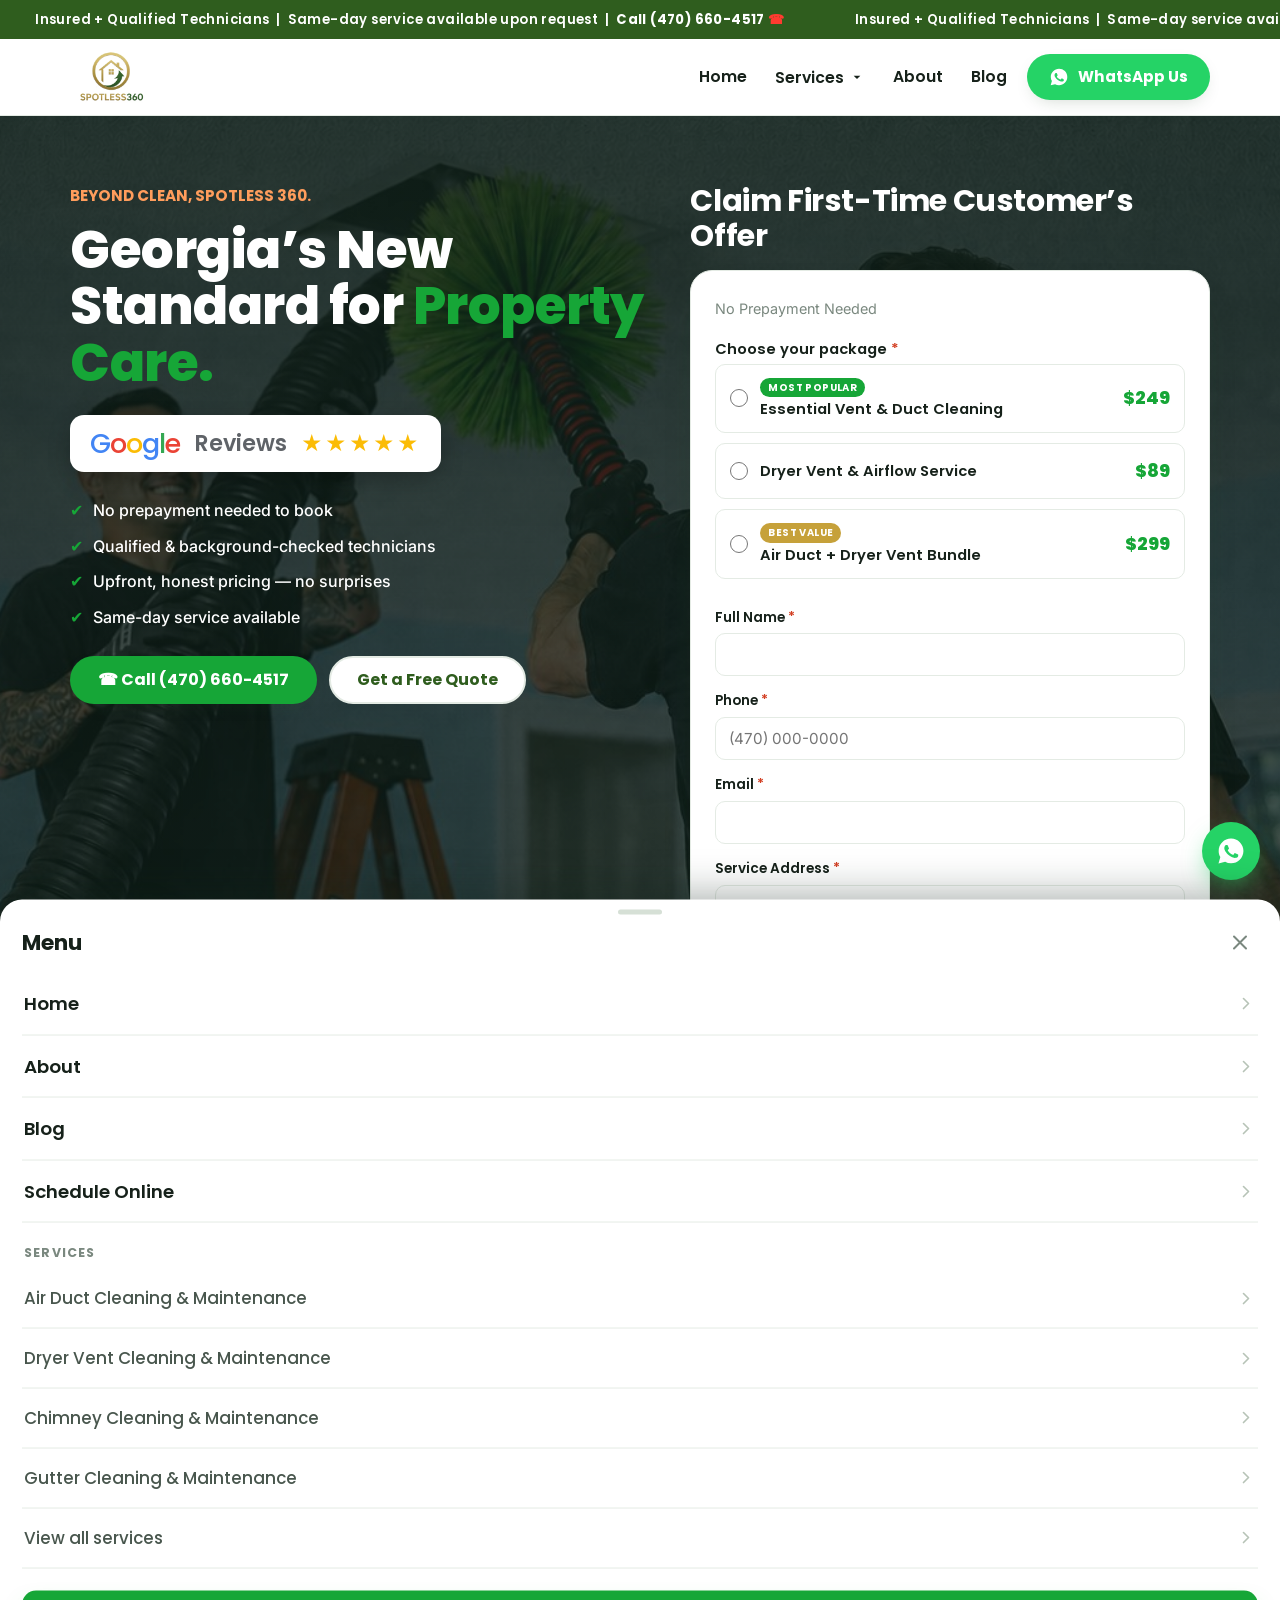
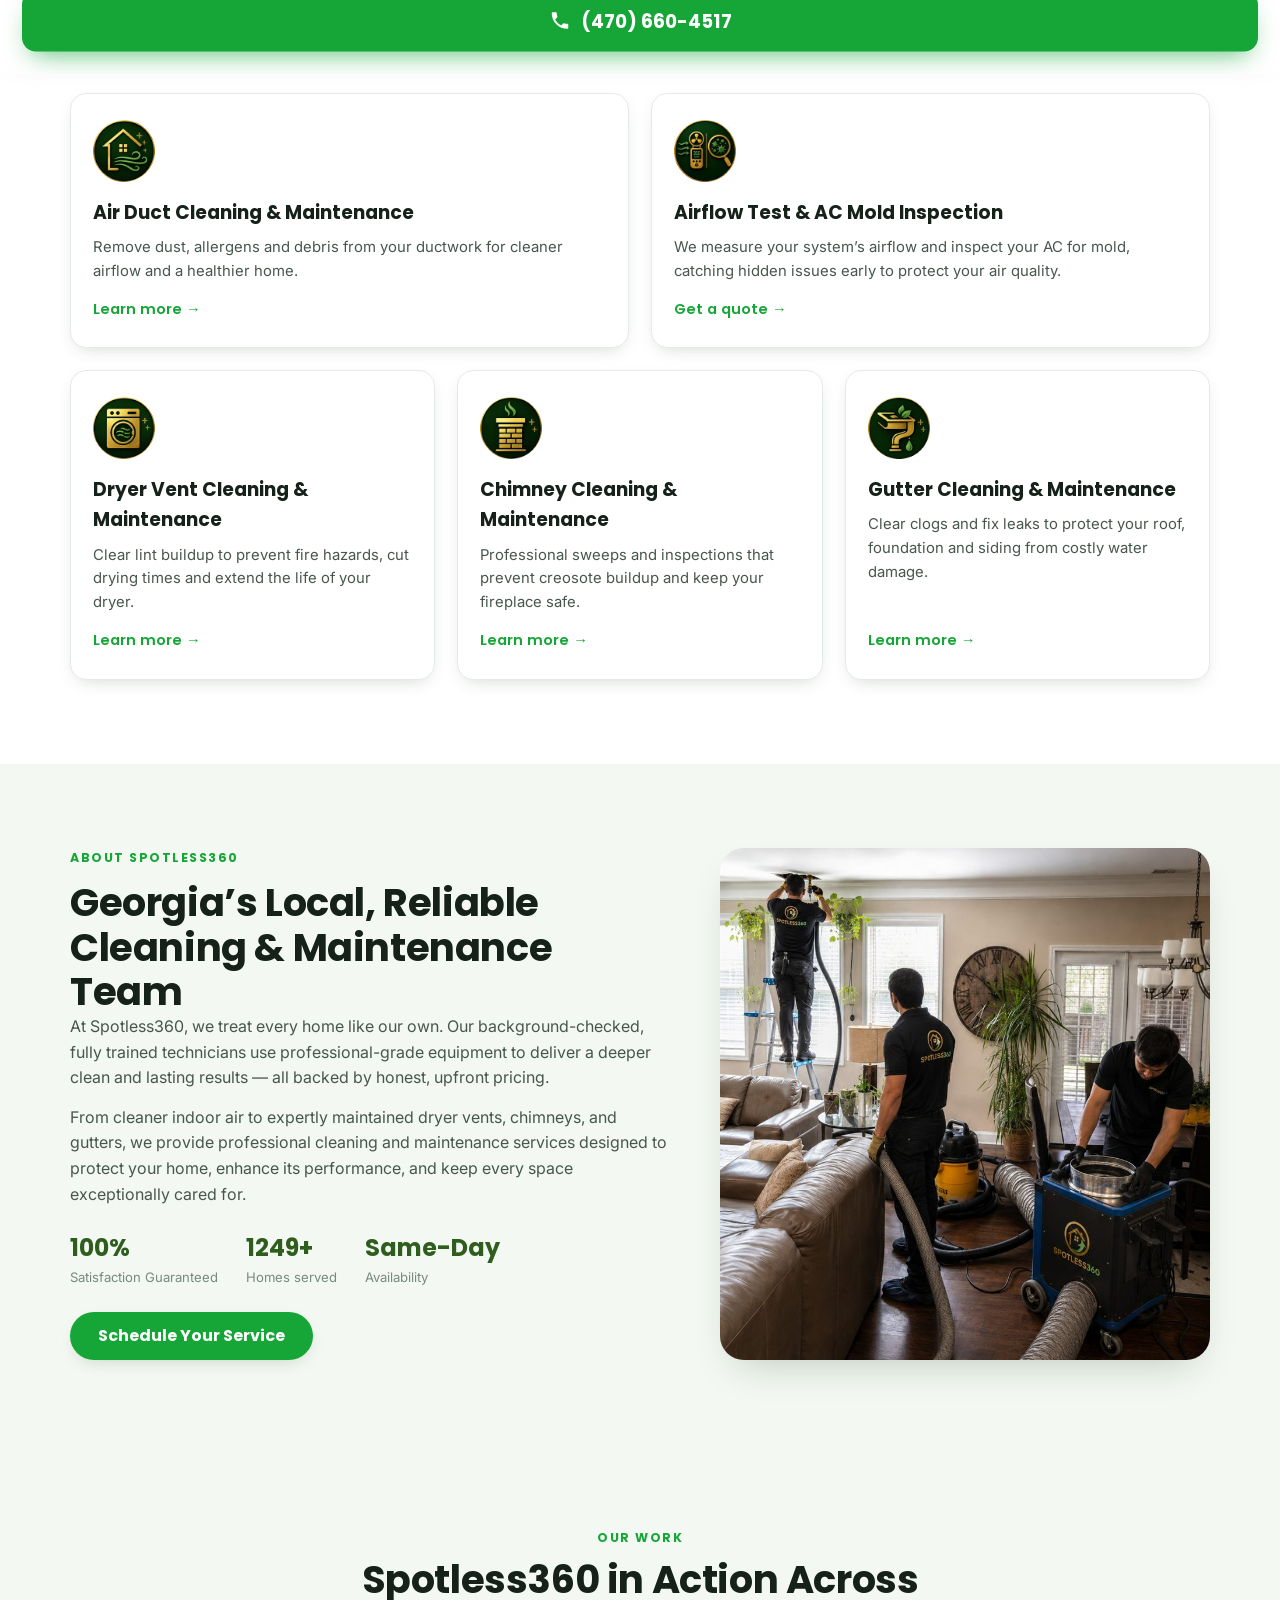
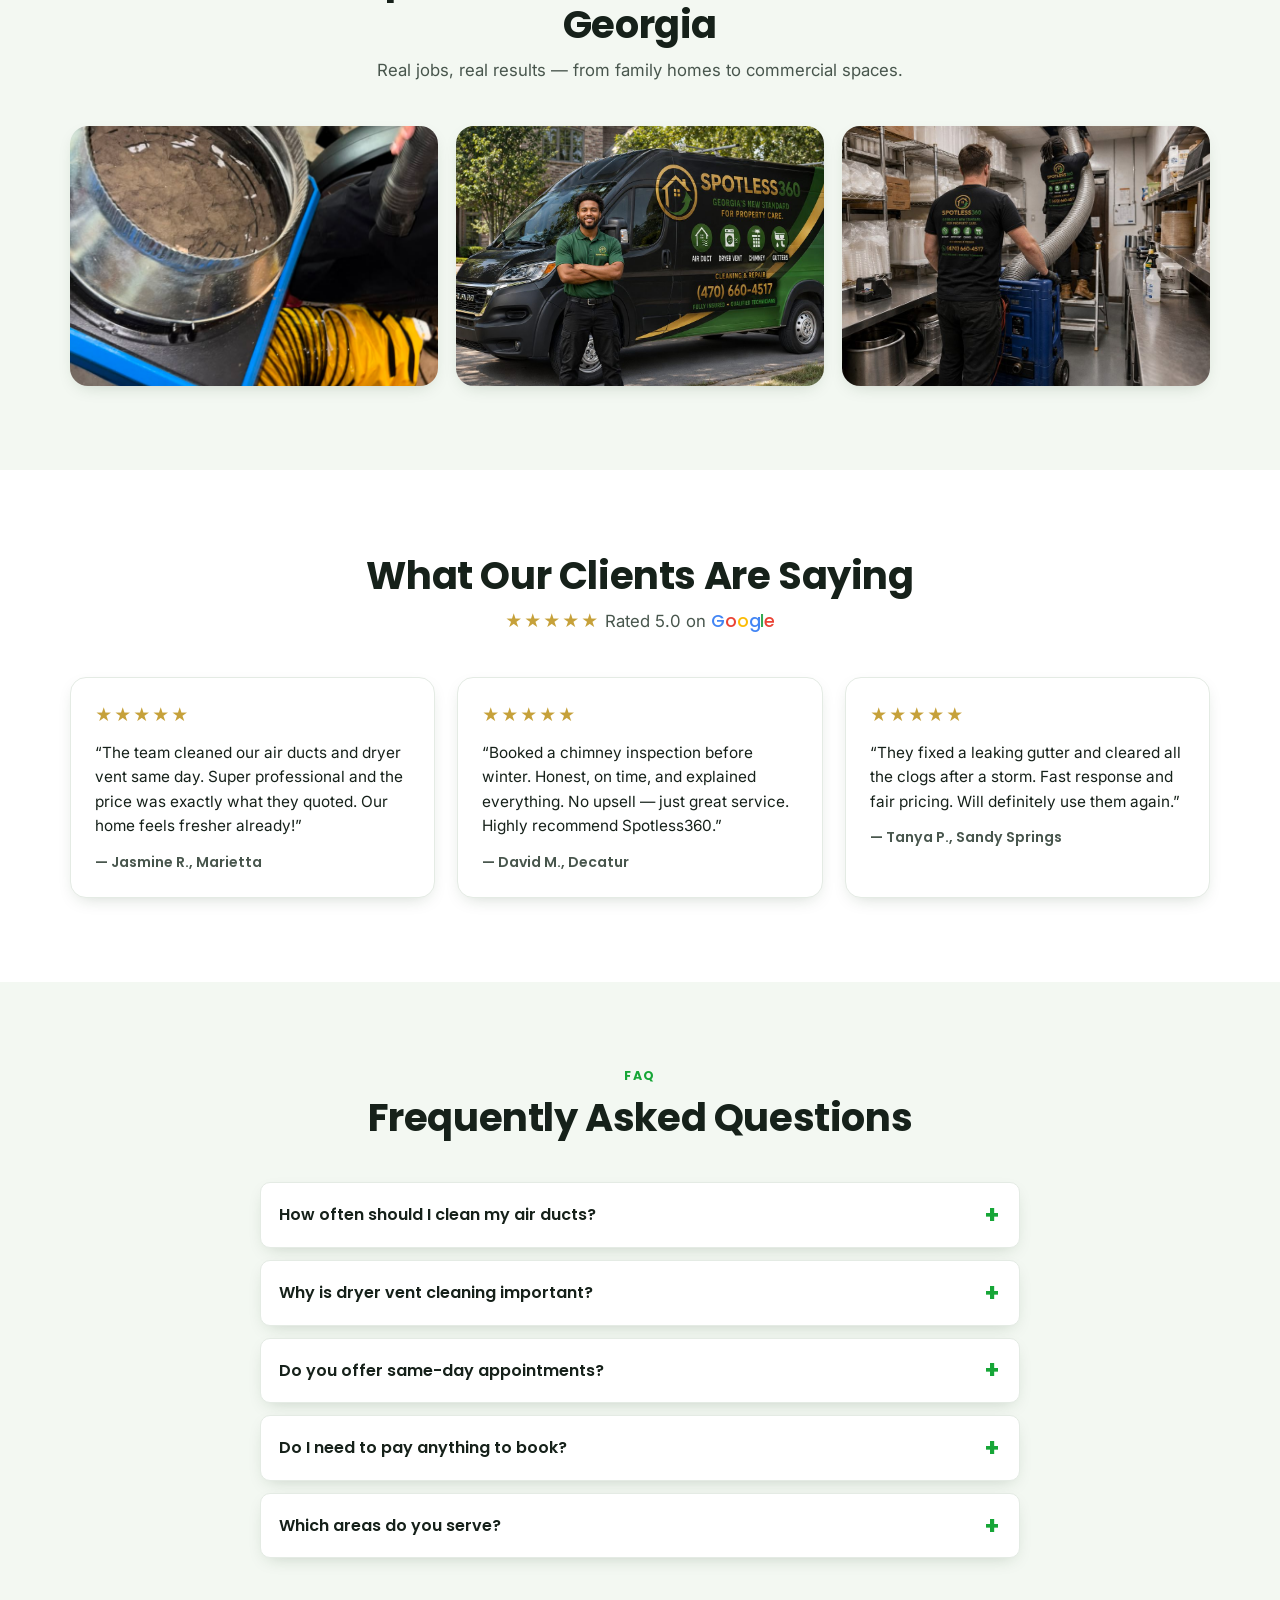
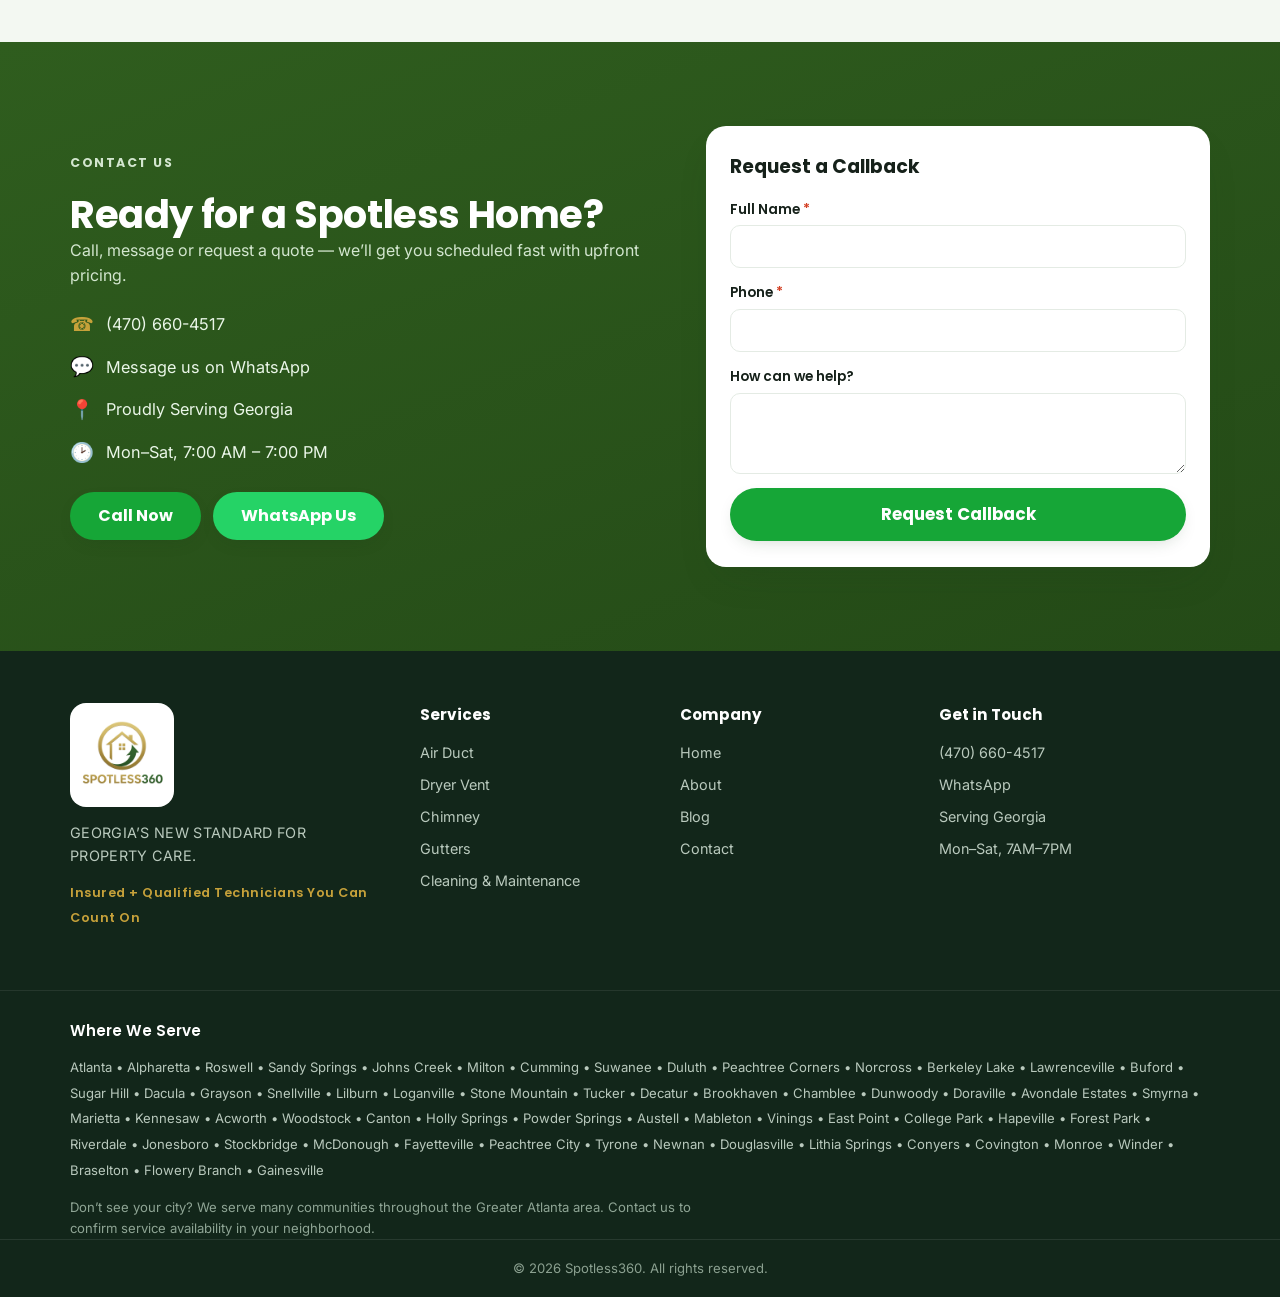
==== index.html @ ba9c91c5 "Lead the hero with the brand line and badge the promise section The hero eyebrow was an offer prompt" ====
<!DOCTYPE html>
<html lang="en">
<head>
  <meta charset="UTF-8" />
  <meta name="viewport" content="width=device-width, initial-scale=1.0" />
  <title>Air Duct, Dryer Vent, Chimney &amp; Gutter Cleaning in Georgia | Spotless360</title>
  <meta name="description" content="Spotless360 is Georgia's trusted team for air duct, dryer vent, chimney and gutter cleaning &amp; maintenance. Background-checked technicians, upfront pricing, same-day service. Call (470) 660-4517." />
  <meta name="theme-color" content="#2f5d1e" />
  <link rel="canonical" href="https://spotless360.com/" />

  <!-- Open Graph -->
  <meta property="og:type" content="website" />
  <meta property="og:site_name" content="Spotless360" />
  <meta property="og:title" content="Air Duct, Dryer Vent, Chimney &amp; Gutter Cleaning in Georgia | Spotless360" />
  <meta property="og:description" content="Georgia's trusted cleaning experts for air ducts, dryer vents, chimneys and gutters. Background-checked techs, upfront pricing, same-day service. Call (470) 660-4517." />
  <meta property="og:url" content="https://rickuzcategui138-hash.github.io/spotless360/" />
  <meta property="og:image" content="https://rickuzcategui138-hash.github.io/spotless360/assets/og-logo-white.png" />
  <meta property="og:image:secure_url" content="https://rickuzcategui138-hash.github.io/spotless360/assets/og-logo-white.png" />
  <meta property="og:image:type" content="image/png" />
  <meta property="og:image:width" content="1200" />
  <meta property="og:image:height" content="630" />
  <meta property="og:image:alt" content="Spotless360 &mdash; Georgia air duct, dryer vent, chimney and gutter cleaning & maintenance. Call (470) 660-4517." />
  <meta property="og:locale" content="en_US" />

  <!-- Twitter Card -->
  <meta name="twitter:card" content="summary_large_image" />
  <meta name="twitter:title" content="Air Duct, Dryer Vent, Chimney &amp; Gutter Cleaning in Georgia | Spotless360" />
  <meta name="twitter:description" content="Georgia's trusted cleaning experts. Background-checked techs, upfront pricing, same-day service. Call (470) 660-4517." />
  <meta name="twitter:image" content="https://rickuzcategui138-hash.github.io/spotless360/assets/og-logo-white.png" />
  <meta name="twitter:image:alt" content="Spotless360 &mdash; Georgia cleaning & maintenance experts" />

  <link rel="preconnect" href="https://fonts.googleapis.com" />
  <link rel="preconnect" href="https://fonts.gstatic.com" crossorigin />
  <link href="https://fonts.googleapis.com/css2?family=Poppins:wght@400;500;600;700;800&family=Inter:wght@400;500;600&display=swap" rel="stylesheet" />
  <link rel="stylesheet" href="styles.css" />

  <!-- Structured data -->
  <script type="application/ld+json">
  {
    "@context": "https://schema.org",
    "@type": "HomeAndConstructionBusiness",
    "name": "Spotless360",
    "image": "https://spotless360.com/assets/logo-spotless360.avif",
    "telephone": "+1-470-660-4517",
    "priceRange": "$$",
    "areaServed": [ { "@type": "City", "name": "Atlanta" }, { "@type": "City", "name": "Alpharetta" }, { "@type": "City", "name": "Roswell" }, { "@type": "City", "name": "Sandy Springs" }, { "@type": "City", "name": "Johns Creek" }, { "@type": "City", "name": "Milton" }, { "@type": "City", "name": "Cumming" }, { "@type": "City", "name": "Suwanee" }, { "@type": "City", "name": "Duluth" }, { "@type": "City", "name": "Peachtree Corners" }, { "@type": "City", "name": "Norcross" }, { "@type": "City", "name": "Berkeley Lake" }, { "@type": "City", "name": "Lawrenceville" }, { "@type": "City", "name": "Buford" }, { "@type": "City", "name": "Sugar Hill" }, { "@type": "City", "name": "Dacula" }, { "@type": "City", "name": "Grayson" }, { "@type": "City", "name": "Snellville" }, { "@type": "City", "name": "Lilburn" }, { "@type": "City", "name": "Loganville" }, { "@type": "City", "name": "Stone Mountain" }, { "@type": "City", "name": "Tucker" }, { "@type": "City", "name": "Decatur" }, { "@type": "City", "name": "Brookhaven" }, { "@type": "City", "name": "Chamblee" }, { "@type": "City", "name": "Dunwoody" }, { "@type": "City", "name": "Doraville" }, { "@type": "City", "name": "Avondale Estates" }, { "@type": "City", "name": "Smyrna" }, { "@type": "City", "name": "Marietta" }, { "@type": "City", "name": "Kennesaw" }, { "@type": "City", "name": "Acworth" }, { "@type": "City", "name": "Woodstock" }, { "@type": "City", "name": "Canton" }, { "@type": "City", "name": "Holly Springs" }, { "@type": "City", "name": "Powder Springs" }, { "@type": "City", "name": "Austell" }, { "@type": "City", "name": "Mableton" }, { "@type": "City", "name": "Vinings" }, { "@type": "City", "name": "East Point" }, { "@type": "City", "name": "College Park" }, { "@type": "City", "name": "Hapeville" }, { "@type": "City", "name": "Forest Park" }, { "@type": "City", "name": "Riverdale" }, { "@type": "City", "name": "Jonesboro" }, { "@type": "City", "name": "Stockbridge" }, { "@type": "City", "name": "McDonough" }, { "@type": "City", "name": "Fayetteville" }, { "@type": "City", "name": "Peachtree City" }, { "@type": "City", "name": "Tyrone" }, { "@type": "City", "name": "Newnan" }, { "@type": "City", "name": "Douglasville" }, { "@type": "City", "name": "Lithia Springs" }, { "@type": "City", "name": "Conyers" }, { "@type": "City", "name": "Covington" }, { "@type": "City", "name": "Monroe" }, { "@type": "City", "name": "Winder" }, { "@type": "City", "name": "Braselton" }, { "@type": "City", "name": "Flowery Branch" }, { "@type": "City", "name": "Gainesville" } ],
    "address": { "@type": "PostalAddress", "addressLocality": "Georgia", "addressRegion": "GA", "addressCountry": "US" },
    "url": "https://spotless360.com/",
    "aggregateRating": { "@type": "AggregateRating", "ratingValue": "5.0", "reviewCount": "127" }
  }
  </script>
</head>
<body>

  <!-- ============ TOP BAR ============ -->
  <div class="topbar">
    <div class="topbar__marquee" aria-label="Spotless360 announcement">
      <div class="topbar__track">
        <span class="topbar__item">Insured + Qualified Technicians&nbsp;&nbsp;|&nbsp;&nbsp;Same-day service available upon request&nbsp;&nbsp;|&nbsp;&nbsp;<a href="tel:+14706604517">Call&nbsp;(470)&nbsp;660-4517&nbsp;<span class="topbar__ico">&#9742;</span></a></span>
        <span class="topbar__item">Insured + Qualified Technicians&nbsp;&nbsp;|&nbsp;&nbsp;Same-day service available upon request&nbsp;&nbsp;|&nbsp;&nbsp;<a href="tel:+14706604517">Call&nbsp;(470)&nbsp;660-4517&nbsp;<span class="topbar__ico">&#9742;</span></a></span>
        <span class="topbar__item">Insured + Qualified Technicians&nbsp;&nbsp;|&nbsp;&nbsp;Same-day service available upon request&nbsp;&nbsp;|&nbsp;&nbsp;<a href="tel:+14706604517">Call&nbsp;(470)&nbsp;660-4517&nbsp;<span class="topbar__ico">&#9742;</span></a></span>
        <span class="topbar__item">Insured + Qualified Technicians&nbsp;&nbsp;|&nbsp;&nbsp;Same-day service available upon request&nbsp;&nbsp;|&nbsp;&nbsp;<a href="tel:+14706604517">Call&nbsp;(470)&nbsp;660-4517&nbsp;<span class="topbar__ico">&#9742;</span></a></span>
        <span class="topbar__item">Insured + Qualified Technicians&nbsp;&nbsp;|&nbsp;&nbsp;Same-day service available upon request&nbsp;&nbsp;|&nbsp;&nbsp;<a href="tel:+14706604517">Call&nbsp;(470)&nbsp;660-4517&nbsp;<span class="topbar__ico">&#9742;</span></a></span>
        <span class="topbar__item">Insured + Qualified Technicians&nbsp;&nbsp;|&nbsp;&nbsp;Same-day service available upon request&nbsp;&nbsp;|&nbsp;&nbsp;<a href="tel:+14706604517">Call&nbsp;(470)&nbsp;660-4517&nbsp;<span class="topbar__ico">&#9742;</span></a></span>
      </div>
    </div>
  </div>

  <!-- ============ HEADER ============ -->
  <header class="header" id="top">
    <div class="container header__inner">
      <a href="#top" class="brand" aria-label="Spotless360 home">
        <img src="assets/logo-spotless360.avif" alt="Spotless360 Cleaning Services logo" width="180" height="60" />
      </a>

      <nav class="nav" id="nav">
        <a href="#top">Home</a>

        <div class="nav-item has-dropdown" id="servicesItem">
          <button type="button" class="nav-link nav-drop-toggle" id="servicesToggle" aria-haspopup="true" aria-expanded="false">
            Services
            <svg class="caret" viewBox="0 0 24 24" width="16" height="16" aria-hidden="true"><path fill="currentColor" d="M7 10l5 5 5-5z"/></svg>
          </button>

          <div class="dropdown" role="menu" aria-label="Services">
            <a class="dropdown__item" href="air-duct-cleaning-repair.html" role="menuitem">
              <span class="dropdown__ico dropdown__ico--badge"><img src="assets/icon-airduct.png" alt="" width="40" height="40" decoding="async" /></span>
              <span class="dropdown__txt"><strong>Air Duct Cleaning &amp; Maintenance</strong><small>Cleaner airflow &amp; fewer allergens</small></span>
            </a>
            <a class="dropdown__item" href="dryer-vent-cleaning-repair.html" role="menuitem">
              <span class="dropdown__ico dropdown__ico--badge"><img src="assets/icon-dryer.png" alt="" width="40" height="40" decoding="async" /></span>
              <span class="dropdown__txt"><strong>Dryer Vent Cleaning &amp; Maintenance</strong><small>Prevent fires, cut drying time</small></span>
            </a>
            <a class="dropdown__item" href="chimney-cleaning-repair.html" role="menuitem">
              <span class="dropdown__ico dropdown__ico--badge"><img src="assets/icon-chimney.png" alt="" width="40" height="40" decoding="async" /></span>
              <span class="dropdown__txt"><strong>Chimney Cleaning &amp; Maintenance</strong><small>Safe, creosote-free fireplaces</small></span>
            </a>
            <a class="dropdown__item" href="gutter-cleaning-repair.html" role="menuitem">
              <span class="dropdown__ico dropdown__ico--badge"><img src="assets/icon-gutter.png" alt="" width="40" height="40" decoding="async" /></span>
              <span class="dropdown__txt"><strong>Gutter Cleaning &amp; Maintenance</strong><small>Protect roof &amp; foundation</small></span>
            </a>
            <a class="dropdown__all" href="services.html" role="menuitem">View all services &rarr;</a>
          </div>
        </div>

        <a href="about.html">About</a>
        <a href="blog.html">Blog</a>
      </nav>

      <a class="btn btn--whatsapp header__cta"
         href="https://wa.me/14706604517?text=Hi%20Spotless360%2C%20I%27d%20like%20a%20free%20quote"
         target="_blank" rel="noopener">
        <svg viewBox="0 0 24 24" width="20" height="20" aria-hidden="true"><path fill="currentColor" d="M12.04 2c-5.46 0-9.9 4.44-9.9 9.9 0 1.75.46 3.45 1.32 4.95L2 22l5.3-1.38a9.87 9.87 0 0 0 4.73 1.2h.01c5.46 0 9.9-4.44 9.9-9.9 0-2.64-1.03-5.13-2.9-7A9.82 9.82 0 0 0 12.04 2m5.8 14.13c-.24.68-1.42 1.32-1.95 1.36-.5.04-.99.22-3.35-.7-2.83-1.11-4.62-3.98-4.76-4.17-.14-.19-1.13-1.5-1.13-2.86 0-1.36.71-2.03.97-2.31.24-.26.53-.32.71-.32.18 0 .35 0 .5.01.16.01.38-.06.6.46.24.55.79 1.9.86 2.04.07.14.12.3.02.49-.09.19-.14.3-.28.46-.14.16-.3.36-.42.48-.14.14-.29.29-.12.57.17.28.74 1.22 1.59 1.98 1.09.97 2.01 1.27 2.29 1.41.28.14.44.12.6-.07.16-.19.69-.8.87-1.08.18-.28.36-.23.6-.14.24.09 1.55.73 1.82.86.28.14.46.21.53.32.07.11.07.66-.17 1.34"/></svg>
        WhatsApp Us
      </a>

      <button class="nav-toggle" id="navToggle" aria-label="Open menu" aria-expanded="false">
        <span></span><span></span><span></span>
      </button>
    </div>
  </header>

  <!-- ============ HERO ============ -->
  <section class="hero hero--photo">
    <div class="container hero__grid">
      <div class="hero__copy">
        <p class="hero__eyebrow">BEYOND CLEAN, SPOTLESS 360.</p>
        <h1 class="hero__title">
          Georgia&rsquo;s New Standard for
          <span class="txt-green">Property Care.</span>
        </h1>
        <div class="hero__greviews" role="img" aria-label="Rated 5 stars on Google Reviews">
          <span class="greviews__word">
            <span class="greviews--b">G</span><span class="greviews--r">o</span><span class="greviews--y">o</span><span class="greviews--b">g</span><span class="greviews--g">l</span><span class="greviews--r">e</span>
          </span>
          <span class="greviews__label">Reviews</span>
          <span class="greviews__stars" aria-hidden="true">&#9733;&#9733;&#9733;&#9733;&#9733;</span>
        </div>

        <ul class="hero__points">
          <li><span class="check">&#10004;</span> No prepayment needed to book</li>
          <li><span class="check">&#10004;</span> Qualified &amp; background-checked technicians</li>
          <li><span class="check">&#10004;</span> Upfront, honest pricing &mdash; no surprises</li>
          <li><span class="check">&#10004;</span> Same-day service available</li>
        </ul>

        <div class="hero__actions">
          <a class="btn btn--green" href="tel:+14706604517">&#9742; Call (470) 660-4517</a>
          <a class="btn btn--ghost" href="https://wa.me/14706604517?text=Hi%20Spotless360%2C%20I%27d%20like%20a%20free%20quote" target="_blank" rel="noopener">Get a Free Quote</a>
        </div>
      </div>

      <!-- OFFER FORM -->
      <div class="offer-col">
        <h2 class="offer-heading">Claim First-Time Customer&rsquo;s Offer</h2>
        <div class="offer-card" id="quote">
        <p class="offer-card__sub">No Prepayment Needed</p>
        <form class="offer-form" action="#" method="post" novalidate>
          <fieldset class="offer-form__services">
            <legend>Which service do you need? <span class="req">*</span></legend>
            <label><input type="checkbox" name="service" value="air-duct" /> Air Duct Cleaning &amp; Maintenance</label>
            <label><input type="checkbox" name="service" value="dryer-vent" /> Dryer Vent Cleaning &amp; Maintenance</label>
            <label><input type="checkbox" name="service" value="chimney" /> Chimney Cleaning &amp; Maintenance</label>
            <label><input type="checkbox" name="service" value="gutters" /> Gutter Cleaning &amp; Maintenance</label>
            <small>You can select more than one.</small>
          </fieldset>

          <div class="field">
            <label for="name">Full Name <span class="req">*</span></label>
            <input id="name" name="name" type="text" required autocomplete="name" />
          </div>
          <div class="field">
            <label for="phone">Phone <span class="req">*</span></label>
            <input id="phone" name="phone" type="tel" required autocomplete="tel" placeholder="(470) 000-0000" />
          </div>
          <div class="field">
            <label for="email">Email <span class="req">*</span></label>
            <input id="email" name="email" type="email" required autocomplete="email" />
          </div>
          <div class="field">
            <label for="address">Service Address <span class="req">*</span></label>
            <input id="address" name="address" type="text" required autocomplete="street-address" />
          </div>
          <div class="field-row">
            <div class="field">
              <label for="city">City <span class="req">*</span></label>
              <input id="city" name="city" type="text" required value="Georgia" />
            </div>
            <div class="field field--sm">
              <label for="state">State <span class="req">*</span></label>
              <input id="state" name="state" type="text" required value="GA" />
            </div>
          </div>

          <button type="submit" class="btn btn--green btn--block">Book My Appointment</button>
          <p class="offer-form__fine">By submitting you agree to be contacted about your request.</p>
        </form>
        </div>
      </div>
    </div>
  </section>

  <!-- ============ TRUST STRIP ============ -->
  <div class="trust-strip">
    <div class="container trust-strip__inner">
      <span>&#128737; Insured &amp; Qualified Technicians</span>
      <span>&#9889; Same-Day Service Available Upon Request</span>
      <span>&#128176; 100% Satisfaction Guaranteed</span>
    </div>
  </div>

  <!-- ============ SERVICES ============ -->
  <section class="section" id="services">
    <div class="container">
      <div class="section__head">
        <p class="eyebrow">Our Services</p>
        <h2>Complete Cleaning &amp; Maintenance for Your Georgia Home</h2>
        <p class="section__intro">One trusted team for the services that keep your home healthy, safe and efficient.</p>
      </div>

      <div class="cards cards--split">
        <article class="card" id="air-duct">
          <div class="card__icon card__icon--badge">
            <img src="assets/icon-airduct.png" alt="" width="62" height="62" loading="lazy" />
          </div>
          <h3>Air Duct Cleaning &amp; Maintenance</h3>
          <p>Remove dust, allergens and debris from your ductwork for cleaner airflow and a healthier home.</p>
          <a class="card__link" href="air-duct-cleaning-repair.html">Learn more &rarr;</a>
        </article>

        <article class="card" id="airflow-test">
          <div class="card__icon card__icon--badge">
            <img src="assets/icon-airflow.png" alt="" width="62" height="62" loading="lazy" />
          </div>
          <h3>Airflow Test &amp; AC Mold Inspection</h3>
          <p>We measure your system&rsquo;s airflow and inspect your AC for mold, catching hidden issues early to protect your air quality.</p>
          <a class="card__link" href="#quote">Get a quote &rarr;</a>
        </article>

        <article class="card" id="dryer-vent">
          <div class="card__icon card__icon--badge">
            <img src="assets/icon-dryer.png" alt="" width="62" height="62" loading="lazy" />
          </div>
          <h3>Dryer Vent Cleaning &amp; Maintenance</h3>
          <p>Clear lint buildup to prevent fire hazards, cut drying times and extend the life of your dryer.</p>
          <a class="card__link" href="dryer-vent-cleaning-repair.html">Learn more &rarr;</a>
        </article>

        <article class="card" id="chimney">
          <div class="card__icon card__icon--badge">
            <img src="assets/icon-chimney.png" alt="" width="62" height="62" loading="lazy" />
          </div>
          <h3>Chimney Cleaning &amp; Maintenance</h3>
          <p>Professional sweeps and inspections that prevent creosote buildup and keep your fireplace safe.</p>
          <a class="card__link" href="chimney-cleaning-repair.html">Learn more &rarr;</a>
        </article>

        <article class="card" id="gutters">
          <div class="card__icon card__icon--badge">
            <img src="assets/icon-gutter.png" alt="" width="62" height="62" loading="lazy" />
          </div>
          <h3>Gutter Cleaning &amp; Maintenance</h3>
          <p>Clear clogs and fix leaks to protect your roof, foundation and siding from costly water damage.</p>
          <a class="card__link" href="gutter-cleaning-repair.html">Learn more &rarr;</a>
        </article>
      </div>
    </div>
  </section>

  <!-- ============ ABOUT ============ -->
  <section class="section section--alt" id="about">
    <div class="container about__grid">
      <div class="about__copy">
        <p class="eyebrow">About Spotless360</p>
        <h2>Georgia&rsquo;s Local, Reliable Cleaning &amp; Maintenance Team</h2>
        <p>
          At Spotless360, we treat every home like our own. Our background-checked, fully trained
          technicians use professional-grade equipment to deliver a deeper clean and lasting results &mdash;
          all backed by honest, upfront pricing.
        </p>
        <p>
          From cleaner indoor air to expertly maintained dryer vents, chimneys, and gutters, we provide
          professional cleaning and maintenance services designed to protect your home, enhance its performance,
          and keep every space exceptionally cared for.
        </p>
        <div class="about__stats">
          <div><strong>100%</strong><span>Satisfaction Guaranteed</span></div>
          <div><strong>1249+</strong><span>Homes served</span></div>
          <div><strong>Same-Day</strong><span>Availability</span></div>
        </div>
        <a class="btn btn--green" href="#quote">Schedule Your Service</a>
      </div>
      <div class="about__media">
        <img class="about__photo" src="assets/about-team.jpg" width="840" height="1050" loading="lazy"
             alt="Three Spotless360 technicians cleaning air ducts in a Georgia living room" />
      </div>
    </div>
  </section>

  <!-- ============ OUR WORK / GALLERY ============ -->
  <section class="section section--alt" id="gallery">
    <div class="container">
      <div class="section__head">
        <p class="eyebrow">Our Work</p>
        <h2>Spotless360 in Action Across Georgia</h2>
        <p class="section__intro">Real jobs, real results &mdash; from family homes to commercial spaces.</p>
      </div>
      <div class="gallery">
        <figure class="gallery__item">
          <img src="assets/gallery-duct.jpg" loading="lazy"
               alt="Dust and debris extracted from a residential air duct by Spotless360 in Georgia" />
        </figure>
        <figure class="gallery__item">
          <img src="assets/tech-van.jpg" loading="lazy"
               alt="Spotless360 technician standing in front of a branded service van in Georgia" />
        </figure>
        <figure class="gallery__item">
          <img src="assets/gallery-kitchen.jpg" loading="lazy"
               alt="Two Spotless360 technicians cleaning ductwork in a commercial kitchen" />
        </figure>
      </div>
    </div>
  </section>

  <!-- ============ TESTIMONIALS ============ -->
  <section class="section" id="testimonials">
    <div class="container">
      <div class="section__head">
        <h2>What Our Clients Are Saying</h2>
        <p class="section__intro"><span class="stars">&#9733;&#9733;&#9733;&#9733;&#9733;</span> Rated 5.0 on <span class="greviews__word"><span class="greviews--b">G</span><span class="greviews--r">o</span><span class="greviews--y">o</span><span class="greviews--b">g</span><span class="greviews--g">l</span><span class="greviews--r">e</span></span></p>
      </div>

      <div class="cards cards--3">
        <article class="review">
          <span class="stars">&#9733;&#9733;&#9733;&#9733;&#9733;</span>
          <p>&ldquo;The team cleaned our air ducts and dryer vent same day. Super professional and the price was exactly what they quoted. Our home feels fresher already!&rdquo;</p>
          <footer>&mdash; Jasmine R., Marietta</footer>
        </article>
        <article class="review">
          <span class="stars">&#9733;&#9733;&#9733;&#9733;&#9733;</span>
          <p>&ldquo;Booked a chimney inspection before winter. Honest, on time, and explained everything. No upsell &mdash; just great service. Highly recommend Spotless360.&rdquo;</p>
          <footer>&mdash; David M., Decatur</footer>
        </article>
        <article class="review">
          <span class="stars">&#9733;&#9733;&#9733;&#9733;&#9733;</span>
          <p>&ldquo;They fixed a leaking gutter and cleared all the clogs after a storm. Fast response and fair pricing. Will definitely use them again.&rdquo;</p>
          <footer>&mdash; Tanya P., Sandy Springs</footer>
        </article>
      </div>
    </div>
  </section>

  <!-- ============ FAQ ============ -->
  <section class="section section--alt" id="faq">
    <div class="container container--narrow">
      <div class="section__head">
        <p class="eyebrow">FAQ</p>
        <h2>Frequently Asked Questions</h2>
      </div>

      <div class="faq">
        <details class="faq__item">
          <summary>How often should I clean my air ducts?</summary>
          <p>Most Georgia homes benefit from a professional air duct cleaning every 1&ndash;2 years, or sooner if you have pets, allergies, recent renovations, or notice more dust than usual.</p>
        </details>
        <details class="faq__item">
          <summary>Why is dryer vent cleaning important?</summary>
          <p>Lint buildup is a leading cause of home fires. Regular dryer vent cleaning reduces that risk, shortens drying times, and helps your dryer run more efficiently.</p>
        </details>
        <details class="faq__item">
          <summary>Do you offer same-day appointments?</summary>
          <p>Yes &mdash; same-day service is often available across metro Atlanta. Call (470) 660-4517 or send us a WhatsApp message and we&rsquo;ll do our best to fit you in.</p>
        </details>
        <details class="faq__item">
          <summary>Do I need to pay anything to book?</summary>
          <p>No prepayment is required to schedule. You&rsquo;ll get upfront, honest pricing before any work begins &mdash; no hidden fees or surprises.</p>
        </details>
        <details class="faq__item">
          <summary>Which areas do you serve?</summary>
          <p>We proudly serve Georgia and the surrounding metro area, including Marietta, Decatur, Sandy Springs, Alpharetta, Roswell and more.</p>
        </details>
      </div>
    </div>
  </section>

  <!-- ============ CONTACT ============ -->
  <section class="section contact" id="contact">
    <div class="container contact__grid">
      <div class="contact__copy">
        <p class="eyebrow eyebrow--light">Contact Us</p>
        <h2>Ready for a Spotless Home?</h2>
        <p>Call, message or request a quote &mdash; we&rsquo;ll get you scheduled fast with upfront pricing.</p>

        <ul class="contact__list">
          <li><span>&#9742;</span> <a href="tel:+14706604517">(470) 660-4517</a></li>
          <li><span>&#128172;</span> <a href="https://wa.me/14706604517?text=Hi%20Spotless360%2C%20I%27d%20like%20a%20free%20quote" target="_blank" rel="noopener">Message us on WhatsApp</a></li>
          <li><span>&#128205;</span> Proudly Serving Georgia</li>
          <li><span>&#128337;</span> Mon&ndash;Sat, 7:00 AM &ndash; 7:00 PM</li>
        </ul>

        <div class="contact__actions">
          <a class="btn btn--green" href="tel:+14706604517">Call Now</a>
          <a class="btn btn--whatsapp" href="https://wa.me/14706604517?text=Hi%20Spotless360%2C%20I%27d%20like%20a%20free%20quote" target="_blank" rel="noopener">WhatsApp Us</a>
        </div>
      </div>

      <div class="contact__card">
        <h3>Request a Callback</h3>
        <form class="offer-form" action="#" method="post" novalidate>
          <div class="field">
            <label for="c-name">Full Name <span class="req">*</span></label>
            <input id="c-name" name="name" type="text" required autocomplete="name" />
          </div>
          <div class="field">
            <label for="c-phone">Phone <span class="req">*</span></label>
            <input id="c-phone" name="phone" type="tel" required autocomplete="tel" />
          </div>
          <div class="field">
            <label for="c-msg">How can we help?</label>
            <textarea id="c-msg" name="message" rows="3"></textarea>
          </div>
          <button type="submit" class="btn btn--green btn--block">Request Callback</button>
        </form>
      </div>
    </div>
  </section>

  <!-- ============ FOOTER ============ -->
  <footer class="footer">
    <div class="container footer__grid">
      <div class="footer__brand">
        <img src="assets/logo-stacked.png" alt="Spotless360" width="100" height="100" loading="lazy" />
        <p>Georgia&rsquo;s New Standard for Property Care.</p>
        <span class="footer__badges">Insured + Qualified Technicians You Can Count On</span>
      </div>

      <div class="footer__col">
        <h4>Services</h4>
        <a href="air-duct-cleaning-repair.html">Air Duct</a>
        <a href="dryer-vent-cleaning-repair.html">Dryer Vent</a>
        <a href="chimney-cleaning-repair.html">Chimney</a>
        <a href="gutter-cleaning-repair.html">Gutters</a>
        <a href="services.html">Cleaning &amp; Maintenance</a>
      </div>

      <div class="footer__col">
        <h4>Company</h4>
        <a href="#top">Home</a>
        <a href="about.html">About</a>
        <a href="blog.html">Blog</a>
        <a href="#contact">Contact</a>
      </div>

      <div class="footer__col">
        <h4>Get in Touch</h4>
        <a href="tel:+14706604517">(470) 660-4517</a>
        <a href="https://wa.me/14706604517" target="_blank" rel="noopener">WhatsApp</a>
        <span>Serving Georgia</span>
        <span>Mon&ndash;Sat, 7AM&ndash;7PM</span>
      </div>
    </div>
    <div class="footer__contact">
      <div class="container">
        <p class="footer__hours"><strong>Monday &ndash; Saturday</strong><br />7:00 AM &ndash; 7:00 PM</p>
        <div class="footer__contact-links">
          <a href="tel:+14706604517">(470) 660-4517</a>
          <a href="https://wa.me/14706604517" target="_blank" rel="noopener">WhatsApp</a>
        </div>
      </div>
    </div>
    <div class="footer__areas">
      <div class="container">
        <h4>Where We Serve</h4>
        <p class="footer__cities">Atlanta &bull; Alpharetta &bull; Roswell &bull; Sandy Springs &bull; Johns Creek &bull; Milton &bull; Cumming &bull; Suwanee &bull; Duluth &bull; Peachtree Corners &bull; Norcross &bull; Berkeley Lake &bull; Lawrenceville &bull; Buford &bull; Sugar Hill &bull; Dacula &bull; Grayson &bull; Snellville &bull; Lilburn &bull; Loganville &bull; Stone Mountain &bull; Tucker &bull; Decatur &bull; Brookhaven &bull; Chamblee &bull; Dunwoody &bull; Doraville &bull; Avondale Estates &bull; Smyrna &bull; Marietta &bull; Kennesaw &bull; Acworth &bull; Woodstock &bull; Canton &bull; Holly Springs &bull; Powder Springs &bull; Austell &bull; Mableton &bull; Vinings &bull; East Point &bull; College Park &bull; Hapeville &bull; Forest Park &bull; Riverdale &bull; Jonesboro &bull; Stockbridge &bull; McDonough &bull; Fayetteville &bull; Peachtree City &bull; Tyrone &bull; Newnan &bull; Douglasville &bull; Lithia Springs &bull; Conyers &bull; Covington &bull; Monroe &bull; Winder &bull; Braselton &bull; Flowery Branch &bull; Gainesville</p>
        <p class="footer__areas-note">Don&rsquo;t see your city? We serve many communities throughout the Greater Atlanta area. Contact us to confirm service availability in your neighborhood.</p>
      </div>
    </div>
    <div class="footer__bottom">
      <div class="container">
        <p>&copy; <span id="year">2026</span> Spotless360. All rights reserved.</p>
      </div>
    </div>
  </footer>

  <!-- Floating WhatsApp -->
  <a class="fab-whatsapp" href="https://wa.me/14706604517?text=Hi%20Spotless360%2C%20I%27d%20like%20a%20free%20quote" target="_blank" rel="noopener" aria-label="Chat on WhatsApp">
    <svg viewBox="0 0 24 24" width="30" height="30" aria-hidden="true"><path fill="currentColor" d="M12.04 2c-5.46 0-9.9 4.44-9.9 9.9 0 1.75.46 3.45 1.32 4.95L2 22l5.3-1.38a9.87 9.87 0 0 0 4.73 1.2h.01c5.46 0 9.9-4.44 9.9-9.9 0-2.64-1.03-5.13-2.9-7A9.82 9.82 0 0 0 12.04 2m5.8 14.13c-.24.68-1.42 1.32-1.95 1.36-.5.04-.99.22-3.35-.7-2.83-1.11-4.62-3.98-4.76-4.17-.14-.19-1.13-1.5-1.13-2.86 0-1.36.71-2.03.97-2.31.24-.26.53-.32.71-.32.18 0 .35 0 .5.01.16.01.38-.06.6.46.24.55.79 1.9.86 2.04.07.14.12.3.02.49-.09.19-.14.3-.28.46-.14.16-.3.36-.42.48-.14.14-.29.29-.12.57.17.28.74 1.22 1.59 1.98 1.09.97 2.01 1.27 2.29 1.41.28.14.44.12.6-.07.16-.19.69-.8.87-1.08.18-.28.36-.23.6-.14.24.09 1.55.73 1.82.86.28.14.46.21.53.32.07.11.07.66-.17 1.34"/></svg>
  </a>

  <script src="script.js"></script>
</body>
</html>
---- styles.css ----
/* ============================================================
   Spotless360 — Home styles
   Brand: bright green + forest green + gold, bold rounded type
============================================================ */
:root {
  --green:        #16a637;   /* bright brand green (CTAs) */
  --green-hover:  #12902f;
  --green-dark:   #2f5d1e;   /* forest green (top bar / accents) */
  --gold:         #c6a13a;
  --ink:          #16211a;
  --body:         #48564d;
  --muted:        #7a887f;
  --line:         #e4ebe4;
  --bg:           #ffffff;
  --bg-alt:       #f3f8f2;
  --wa:           #25d366;
  --radius:       16px;
  --radius-sm:    10px;
  --shadow:       0 18px 40px -18px rgba(24,60,24,.28);
  --shadow-sm:    0 6px 18px -8px rgba(24,60,24,.25);
  --container:    1180px;
}

* { box-sizing: border-box; margin: 0; padding: 0; }
html { scroll-behavior: smooth; }
body {
  font-family: "Inter", system-ui, -apple-system, sans-serif;
  color: var(--body);
  background: var(--bg);
  line-height: 1.6;
  -webkit-font-smoothing: antialiased;
}
h1, h2, h3, h4, .brand, .btn { font-family: "Poppins", sans-serif; color: var(--ink); }
h1 { font-weight: 800; line-height: 1.08; letter-spacing: -.5px; }
h2 { font-weight: 700; font-size: clamp(1.6rem, 3.4vw, 2.4rem); line-height: 1.15; letter-spacing: -.4px; }
h3 { font-weight: 700; font-size: 1.18rem; }
img { max-width: 100%; display: block; }
a { color: inherit; text-decoration: none; }

.container { width: 100%; max-width: var(--container); margin-inline: auto; padding-inline: 20px; }
.container--narrow { max-width: 800px; }
.txt-green { color: var(--green); }

/* ---------- Buttons ---------- */
.btn {
  display: inline-flex; align-items: center; justify-content: center; gap: 9px;
  font-weight: 700; font-size: 1rem; line-height: 1;
  padding: 14px 26px; border-radius: 999px; border: 2px solid transparent;
  cursor: pointer; transition: transform .15s ease, background .2s ease, box-shadow .2s ease;
  white-space: nowrap;
}
.btn:hover { transform: translateY(-2px); }
.btn--green    { background: var(--green); color: #fff; box-shadow: var(--shadow-sm); }
.btn--green:hover { background: var(--green-hover); }
.btn--whatsapp { background: var(--wa); color: #fff; box-shadow: var(--shadow-sm); }
.btn--whatsapp:hover { background: #1fbe5b; }
.btn--ghost    { background: #fff; color: var(--green-dark); border-color: var(--line); }
.btn--ghost:hover { border-color: var(--green); color: var(--green); }
.btn--block    { width: 100%; padding: 16px; font-size: 1.05rem; }

.eyebrow { font-family: "Poppins"; font-weight: 700; text-transform: uppercase; letter-spacing: 1.5px;
  font-size: .78rem; color: var(--green); margin-bottom: 10px; }
.eyebrow--light { color: #bff0c2; }
.stars { color: var(--gold); letter-spacing: 2px; }
.check { color: var(--green); font-weight: 800; }

/* ---------- Top bar (animated marquee) ---------- */
.topbar { background: var(--green-dark); color: #fff; font-family: "Poppins"; overflow: hidden; }
.topbar__marquee { display: flex; overflow: hidden; white-space: nowrap; }
.topbar__track { display: flex; flex-shrink: 0; align-items: center;
  animation: topbar-scroll 22s linear infinite; will-change: transform; }
.topbar__item { padding-block: 9px; padding-inline: 2.2rem;
  font-size: .82rem; font-weight: 600; letter-spacing: .4px; }
.topbar__item a { color: inherit; font-weight: 700; }
.topbar__ico { color: #ff3b30; }
@media (hover: hover) and (pointer: fine) {
  .topbar:hover .topbar__track { animation-play-state: paused; }
}

@keyframes topbar-scroll {
  from { transform: translateX(0); }
  to   { transform: translateX(-50%); }
}
@media (prefers-reduced-motion: reduce) {
  .topbar__track { animation: none; }
  .topbar__marquee { justify-content: center; }
}

/* ---------- Header ---------- */
.header { position: sticky; top: 0; z-index: 50; background: rgba(255,255,255,.96);
  backdrop-filter: blur(8px); border-bottom: 1px solid var(--line); }
.header__inner { display: flex; align-items: center; gap: 20px; padding-block: 12px; }
.brand img { height: 52px; width: auto; }
.nav { display: flex; gap: 28px; margin-left: auto; }
.nav a { font-family: "Poppins"; font-weight: 600; font-size: .98rem; color: var(--ink);
  padding: 6px 0; position: relative; }
.nav a::after { content: ""; position: absolute; left: 0; bottom: 0; height: 2px; width: 0;
  background: var(--green); transition: width .2s ease; }
.nav a:hover { color: var(--green); }
.nav a:hover::after { width: 100%; }
.header__cta { padding: 11px 20px; font-size: .95rem; }

/* ---------- Services dropdown ---------- */
.nav-item { position: relative; display: flex; align-items: center; }
.nav-drop-toggle { display: inline-flex; align-items: center; gap: 5px;
  font-family: "Poppins"; font-weight: 600; font-size: .98rem; color: var(--ink);
  background: none; border: 0; cursor: pointer; padding: 6px 0; }
.nav-drop-toggle:hover { color: var(--green); }
.nav-drop-toggle .caret { transition: transform .2s ease; }

.dropdown { position: absolute; top: calc(100% + 14px); left: 50%; transform: translateX(-50%) translateY(8px);
  width: 320px; background: #fff; border: 1px solid var(--line); border-radius: 16px;
  box-shadow: var(--shadow); padding: 10px; display: grid; gap: 2px; z-index: 60;
  opacity: 0; visibility: hidden; pointer-events: none; transition: opacity .18s ease, transform .18s ease; }
.dropdown::before { content: ""; position: absolute; top: -7px; left: 50%; transform: translateX(-50%) rotate(45deg);
  width: 14px; height: 14px; background: #fff; border-left: 1px solid var(--line); border-top: 1px solid var(--line); }
/* bridge so hover doesn't drop while moving cursor to the panel */
.nav-item::after { content: ""; position: absolute; top: 100%; left: 0; right: 0; height: 16px; }

.nav-item.has-dropdown:hover .dropdown,
.nav-item.open .dropdown { opacity: 1; visibility: visible; pointer-events: auto; transform: translateX(-50%) translateY(0); }
.nav-item.has-dropdown:hover .caret,
.nav-item.open .caret { transform: rotate(180deg); }

.dropdown__item { display: flex; align-items: center; gap: 12px; padding: 10px 12px; border-radius: 11px;
  transition: background .15s ease; }
.dropdown__item::after { display: none; }              /* kill nav underline */
.dropdown__item:hover { background: var(--bg-alt); }
.dropdown__ico { flex: 0 0 40px; width: 40px; height: 40px; border-radius: 10px; display: grid; place-items: center;
  background: rgba(22,166,55,.12); color: var(--green); }
.dropdown__txt { display: flex; flex-direction: column; line-height: 1.25; }
.dropdown__txt strong { font-family: "Poppins"; font-weight: 600; font-size: .92rem; color: var(--ink); }
.dropdown__txt small { font-size: .78rem; color: var(--muted); }
.dropdown__all { display: block; text-align: center; margin-top: 4px; padding: 11px;
  font-family: "Poppins"; font-weight: 600; font-size: .9rem; color: #fff; background: var(--green);
  border-radius: 11px; }
.dropdown__all::after { display: none; }
.dropdown__all:hover { background: var(--green-hover); color: #fff; }

.nav-toggle { display: none; flex-direction: column; gap: 5px; background: none; border: 0;
  cursor: pointer; padding: 6px; margin-left: auto; position: relative; z-index: 70; }
.nav-toggle span { width: 26px; height: 3px; background: var(--ink); border-radius: 2px; transition: transform .25s ease, opacity .2s ease; }
.nav-toggle.open span:nth-child(1) { transform: translateY(8px) rotate(45deg); }
.nav-toggle.open span:nth-child(2) { opacity: 0; }
.nav-toggle.open span:nth-child(3) { transform: translateY(-8px) rotate(-45deg); }

/* ---------- Hero ---------- */
.hero { background:
  radial-gradient(1100px 500px at 85% -10%, rgba(22,166,55,.10), transparent 60%),
  linear-gradient(180deg, #fff 0%, var(--bg-alt) 100%);
  padding-block: clamp(38px, 6vw, 68px); }
.hero__grid { display: grid; grid-template-columns: 1.05fr .95fr; gap: 46px; align-items: start; }
.hero__eyebrow { font-family: "Poppins"; font-weight: 700; color: #d23b1e; font-size: .95rem; margin-bottom: 14px; }
.hero__title { font-size: clamp(2rem, 4.6vw, 3.25rem); margin-bottom: 18px; }
.hero__lead { font-size: 1.1rem; max-width: 40ch; margin-bottom: 22px; }

/* Google Reviews badge (hero) */
.hero__greviews { display: inline-flex; align-items: center; gap: 14px; flex-wrap: wrap;
  margin: 6px 0 26px; padding: 12px 20px; border-radius: 14px;
  background: #fff; box-shadow: 0 8px 22px rgba(0,0,0,.22); }
.greviews__word { font-family: "Poppins", sans-serif; font-weight: 500;
  font-size: 1.7rem; letter-spacing: -1px; line-height: 1; }
.greviews--b { color: #4285F4; } .greviews--r { color: #EA4335; }
.greviews--y { color: #FBBC05; } .greviews--g { color: #34A853; }
.greviews__label { font-family: "Poppins", sans-serif; font-weight: 600;
  color: #5f6368; font-size: 1.4rem; line-height: 1; }
.greviews__stars { color: #FBBC05; font-size: 1.3rem; letter-spacing: 3px; }
/* Google wordmark reused inline in the Testimonials intro line */
.section__intro .greviews__word { font-size: 1.05em; letter-spacing: -.3px; vertical-align: baseline; }
.hero__points { list-style: none; display: grid; gap: 10px; margin-bottom: 26px; }
.hero__points li { display: flex; gap: 10px; align-items: center; font-weight: 500; color: var(--ink); }
.hero__actions { display: flex; flex-wrap: wrap; gap: 12px; margin-bottom: 20px; }
.hero__trust { font-size: .95rem; color: var(--body); }
.hero__trust strong { color: var(--ink); }

/* Offer form card */
.offer-heading { font-family: "Poppins", sans-serif; font-weight: 700; color: #fff;
  font-size: 1.9rem; line-height: 1.15; margin-bottom: 16px; }
.offer-card { background: #fff; border: 1px solid var(--line); border-radius: 22px;
  box-shadow: var(--shadow); padding: 26px 24px; }
.offer-card__title { font-size: 1.4rem; margin-bottom: 6px; }
.offer-card__sub { font-size: .9rem; color: var(--muted); margin-bottom: 18px; }

.offer-form { display: grid; gap: 14px; }
.offer-form__services { border: 1px solid var(--line); border-radius: var(--radius-sm);
  padding: 14px; display: grid; gap: 9px; background: var(--bg-alt); }
.offer-form__services legend { font-family: "Poppins"; font-weight: 600; font-size: .92rem;
  color: var(--ink); padding: 0 6px; }
.offer-form__services label { display: flex; gap: 9px; align-items: center; font-size: .92rem; cursor: pointer; }
.offer-form__services input { width: 17px; height: 17px; accent-color: var(--green); }
.offer-form__services small { color: var(--muted); font-size: .8rem; }

.field { display: grid; gap: 5px; }
.field label { font-family: "Poppins"; font-weight: 600; font-size: .85rem; color: var(--ink); }
.field input, .field textarea {
  width: 100%; padding: 11px 13px; border: 1.5px solid var(--line); border-radius: var(--radius-sm);
  font-family: inherit; font-size: .95rem; color: var(--ink); background: #fff; transition: border .18s, box-shadow .18s; }
.field input:focus, .field textarea:focus {
  outline: none; border-color: var(--green); box-shadow: 0 0 0 3px rgba(22,166,55,.14); }
.field-row { display: grid; grid-template-columns: 1fr .55fr; gap: 12px; }
.req { color: #d23b1e; }
.offer-form__fine { font-size: .74rem; color: var(--muted); text-align: center; margin-top: 2px; }

/* ---------- Offer package selector (injected by script.js) ---------- */
.pkg-select { border: 0; padding: 0; display: grid; gap: 10px; }
.pkg-select > legend { font-family: "Poppins", sans-serif; font-weight: 600; font-size: .92rem;
  color: var(--ink); margin-bottom: 2px; }
.pkg-option { position: relative; display: flex; align-items: center; gap: 12px;
  padding: 13px 14px; border: 1.5px solid var(--line); border-radius: var(--radius-sm);
  background: #fff; cursor: pointer; transition: border-color .18s, box-shadow .18s, background .18s; }
.pkg-option:hover { border-color: var(--green); }
.pkg-option input { width: 18px; height: 18px; flex: none; accent-color: var(--green); cursor: pointer; }
.pkg-option__main { display: flex; flex-direction: column; gap: 3px; flex: 1 1 auto; }
.pkg-option__name { font-family: "Poppins", sans-serif; font-weight: 600; font-size: .92rem;
  color: var(--ink); line-height: 1.25; }
.pkg-price { font-family: "Poppins", sans-serif; font-weight: 800; font-size: 1.12rem;
  color: var(--green); flex: none; }
.pkg-badge { align-self: flex-start; font-family: "Poppins", sans-serif; font-weight: 700;
  font-size: .62rem; letter-spacing: .04em; text-transform: uppercase; color: #fff;
  background: var(--green); padding: 2px 8px; border-radius: 999px; }
.pkg-badge--value { background: var(--gold); }
/* Selected state (radio checked) */
.pkg-option:has(input:checked) { border-color: var(--green); background: var(--bg-alt);
  box-shadow: 0 0 0 3px rgba(22,166,55,.14); }
.pkg-option input:focus-visible { outline: 2px solid var(--green); outline-offset: 2px; }
.pkg-select.has-error .pkg-option { border-color: #d23b1e; }
.pkg-error { font-size: .8rem; color: #d23b1e; font-weight: 600; margin-top: 2px; }

/* "Other services you may need…" — hidden until a package is chosen, then reveals */
.other-services { display: grid; gap: 10px; overflow: hidden;
  max-height: 0; opacity: 0; margin-top: -14px; /* cancel form gap while collapsed */
  transition: max-height .4s ease, opacity .3s ease, margin-top .4s ease; }
.other-services.is-visible { max-height: 320px; opacity: 1; margin-top: 0; }
.other-services__title { font-family: "Poppins", sans-serif; font-weight: 600; font-size: .9rem; color: var(--ink); }
.other-services__opts { display: grid; gap: 8px; }
.other-services__opt { display: flex; align-items: center; gap: 9px; font-size: .92rem;
  color: var(--body); cursor: pointer; }
.other-services__opt input { width: 17px; height: 17px; accent-color: var(--green); cursor: pointer; }
.other-services__note { font-size: .82rem; color: var(--muted); line-height: 1.4; }

/* Assurance badge at the bottom of the form card */
.form-assurance { display: flex; align-items: center; justify-content: center; gap: 8px;
  text-align: center; font-family: "Poppins", sans-serif; font-weight: 600; font-size: .8rem;
  color: var(--green-dark); background: var(--bg-alt); border: 1px solid var(--line);
  border-radius: var(--radius-sm); padding: 10px 12px; margin-top: 2px; }
.form-assurance__ico { color: var(--green); font-weight: 800; }

/* ---------- Inner page hero ---------- */
.page-hero { background:
  radial-gradient(900px 420px at 88% -20%, rgba(22,166,55,.12), transparent 60%),
  linear-gradient(180deg, #fff 0%, var(--bg-alt) 100%);
  padding: clamp(30px, 5vw, 56px) 0 clamp(34px, 5vw, 52px); }
.breadcrumb { font-size: .85rem; color: var(--muted); margin-bottom: 14px; font-family: "Poppins"; font-weight: 500; }
.breadcrumb a { color: var(--green); }
.breadcrumb a:hover { text-decoration: underline; }
.breadcrumb span { margin: 0 4px; }
.page-hero__title { font-size: clamp(2rem, 4.4vw, 3rem); font-weight: 800; margin-bottom: 14px; }
.page-hero__lead { font-size: 1.08rem; max-width: 62ch; margin-bottom: 22px; }
.page-hero__actions { display: flex; flex-wrap: wrap; gap: 12px; margin-bottom: 26px; }

.chip-nav { display: flex; flex-wrap: wrap; gap: 10px; }
.chip-nav a { font-family: "Poppins"; font-weight: 600; font-size: .88rem; color: var(--green-dark);
  background: #fff; border: 1.5px solid var(--line); padding: 8px 16px; border-radius: 999px;
  transition: border .18s, color .18s, background .18s; }
.chip-nav a:hover { border-color: var(--green); color: var(--green); background: var(--bg-alt); }

/* ---------- Service detail ---------- */
.svc { padding-block: clamp(42px, 6vw, 72px); scroll-margin-top: 90px; }
.svc--alt { background: var(--bg-alt); }
.svc__grid { display: grid; grid-template-columns: 1.55fr .85fr; gap: 42px; align-items: start; }
.svc__head { display: flex; align-items: center; gap: 16px; margin-bottom: 18px; }
.svc__ico { flex: 0 0 62px; width: 62px; height: 62px; border-radius: 15px; display: grid; place-items: center;
  background: rgba(22,166,55,.12); color: var(--green); }
.svc__head h2 { font-size: clamp(1.5rem, 3vw, 2rem); }
.svc__head .eyebrow { margin-bottom: 2px; }
.svc__lead { font-size: 1.05rem; margin-bottom: 26px; max-width: 60ch; }
.svc__cols { display: grid; grid-template-columns: 1fr 1fr; gap: 26px 34px; }
.svc__cols h3 { font-size: 1.05rem; margin-bottom: 12px; color: var(--ink); }
.svc__note { font-size: .82rem; color: var(--muted); line-height: 1.5; margin-top: 12px; }
.ticks { list-style: none; display: grid; gap: 9px; }
.ticks li { position: relative; padding-left: 28px; font-size: .96rem; color: var(--body); }
.ticks li::before { content: "\2714"; position: absolute; left: 0; top: 1px; color: var(--green); font-weight: 800; }

.svc__aside { background: #fff; border: 1px solid var(--line); border-radius: 18px;
  box-shadow: var(--shadow-sm); padding: 24px 22px; position: sticky; top: 96px; }
.svc--alt .svc__aside { box-shadow: var(--shadow); }
.svc__aside h3 { margin-bottom: 8px; }
.svc__aside p { font-size: .92rem; color: var(--muted); margin-bottom: 16px; }
.svc__aside .btn { margin-bottom: 10px; }
.svc__call { display: block; text-align: center; font-family: "Poppins"; font-weight: 600;
  font-size: .9rem; color: var(--green-dark); margin-top: 4px; }
.svc__call:hover { color: var(--green); }

/* ---------- Service hero (inner) ---------- */
.svc-hero { background:
  radial-gradient(900px 460px at 88% -20%, rgba(22,166,55,.12), transparent 60%),
  linear-gradient(180deg, #fff 0%, var(--bg-alt) 100%);
  padding: clamp(28px, 4vw, 46px) 0 clamp(40px, 6vw, 64px); }
.svc-hero__grid { display: grid; grid-template-columns: 1.05fr .95fr; gap: 46px; align-items: start; }
.svc-hero__title { font-size: clamp(2rem, 4.4vw, 3rem); font-weight: 800; margin: 8px 0 16px; }
.svc-hero__lead { font-size: 1.08rem; max-width: 44ch; margin-bottom: 22px; }

/* ---------- Process steps ---------- */
.steps { display: grid; grid-template-columns: repeat(5, 1fr); gap: 18px; counter-reset: step; }
.step { background: #fff; border: 1px solid var(--line); border-radius: var(--radius);
  padding: 24px 18px; box-shadow: var(--shadow-sm); position: relative; }
.step__num { width: 40px; height: 40px; border-radius: 50%; background: var(--green); color: #fff;
  font-family: "Poppins"; font-weight: 700; display: grid; place-items: center; margin-bottom: 14px; }
.step h3 { font-size: 1.02rem; margin-bottom: 6px; }
.step p { font-size: .88rem; }

/* ---------- Benefit list (icon rows) ---------- */
.benefits { display: grid; grid-template-columns: repeat(2, 1fr); gap: 18px 30px; }
.benefit { display: flex; gap: 14px; align-items: flex-start; }
.benefit__ico { flex: 0 0 46px; width: 46px; height: 46px; border-radius: 12px; display: grid; place-items: center;
  background: rgba(22,166,55,.12); color: var(--green); }
.benefit h3 { font-size: 1.05rem; margin-bottom: 4px; }
.benefit p { font-size: .93rem; }

/* ---------- Blog listing ---------- */
.post-grid { display: grid; grid-template-columns: repeat(3, 1fr); gap: 24px; }
.post-card { display: flex; flex-direction: column; background: #fff; border: 1px solid var(--line);
  border-radius: var(--radius); overflow: hidden; box-shadow: var(--shadow-sm);
  transition: transform .2s ease, box-shadow .2s ease; }
a.post-card:hover { transform: translateY(-5px); box-shadow: var(--shadow); }
.post-card__thumb { aspect-ratio: 16 / 9; display: grid; place-items: center; color: #fff; position: relative;
  background: linear-gradient(150deg, var(--green-dark) 0%, #1f4214 60%, #16321a 100%); }
.post-card__thumb svg { opacity: .9; }
.post-card__thumb::after { content: ""; position: absolute; inset: 0;
  background-image: linear-gradient(rgba(255,255,255,.05) 1px, transparent 1px),
    linear-gradient(90deg, rgba(255,255,255,.05) 1px, transparent 1px);
  background-size: 30px 30px; opacity: .5; }
.post-card__body { padding: 20px 20px 22px; display: flex; flex-direction: column; flex: 1; }
.post-card__cat { font-family: "Poppins"; font-weight: 700; text-transform: uppercase; letter-spacing: 1px;
  font-size: .72rem; color: var(--green); margin-bottom: 8px; }
.post-card h3 { font-size: 1.12rem; line-height: 1.3; margin-bottom: 8px; color: var(--ink); }
.post-card__excerpt { font-size: .92rem; flex: 1; }
.post-card__meta { margin-top: 14px; font-size: .82rem; color: var(--muted);
  display: flex; align-items: center; gap: 8px; }
.post-card__link { margin-top: 12px; font-family: "Poppins"; font-weight: 600; color: var(--green); font-size: .9rem; }
.post-card--soon { opacity: .96; }
.post-card--soon .post-card__thumb { background: linear-gradient(150deg, #5a6a5c 0%, #3e4a40 100%); }
.badge-soon { display: inline-block; font-family: "Poppins"; font-weight: 600; font-size: .72rem;
  color: var(--green-dark); background: var(--bg-alt); border: 1px solid var(--line);
  padding: 4px 10px; border-radius: 999px; margin-top: 12px; }

/* Featured post */
.post-featured { display: grid; grid-template-columns: 1.05fr 1fr; gap: 0; background: #fff;
  border: 1px solid var(--line); border-radius: var(--radius); overflow: hidden; box-shadow: var(--shadow);
  margin-bottom: 34px; transition: transform .2s ease, box-shadow .2s ease; }
a.post-featured:hover { transform: translateY(-4px); }
.post-featured__thumb { min-height: 260px; display: grid; place-items: center; color: #fff; position: relative;
  background: linear-gradient(150deg, var(--green-dark) 0%, #1f4214 60%, #16321a 100%); }
.post-featured__thumb::after { content: ""; position: absolute; inset: 0;
  background-image: linear-gradient(rgba(255,255,255,.05) 1px, transparent 1px),
    linear-gradient(90deg, rgba(255,255,255,.05) 1px, transparent 1px);
  background-size: 32px 32px; opacity: .5; }
.post-featured__body { padding: 34px; display: flex; flex-direction: column; justify-content: center; }
.post-featured__body h2 { font-size: clamp(1.4rem, 2.6vw, 2rem); margin: 8px 0 12px; }
.post-featured__body p { margin-bottom: 16px; }

/* ---------- Article ---------- */
.article-hero { background: linear-gradient(180deg, #fff 0%, var(--bg-alt) 100%);
  padding: clamp(26px, 4vw, 44px) 0 clamp(24px, 4vw, 38px); }
.article-hero__cat { font-family: "Poppins"; font-weight: 700; text-transform: uppercase; letter-spacing: 1px;
  font-size: .76rem; color: var(--green); margin: 10px 0 8px; }
.article-hero h1 { font-size: clamp(1.8rem, 4vw, 2.6rem); font-weight: 800; max-width: 20ch; margin-bottom: 14px; }
.article-hero__meta { font-size: .9rem; color: var(--muted); display: flex; flex-wrap: wrap; gap: 6px 14px; }
.article { padding-block: clamp(34px, 5vw, 56px); }
.article__body { max-width: 760px; margin: 0 auto; }
.article__body h2 { font-size: 1.5rem; margin: 34px 0 12px; }
.article__body h3 { font-size: 1.15rem; margin: 24px 0 8px; }
.article__body p { margin-bottom: 16px; font-size: 1.03rem; }
.article__body ul, .article__body ol { margin: 0 0 16px 22px; display: grid; gap: 8px; }
.article__body li { font-size: 1.03rem; }
.article__body blockquote { margin: 22px 0; padding: 16px 22px; border-left: 4px solid var(--green);
  background: var(--bg-alt); border-radius: 0 12px 12px 0; font-size: 1.05rem; color: var(--ink); }
.article__cta { max-width: 760px; margin: 34px auto 0; background: var(--bg-alt); border: 1px solid var(--line);
  border-radius: var(--radius); padding: 26px; text-align: center; }
.article__cta h3 { margin-bottom: 8px; }
.article__cta p { margin-bottom: 16px; color: var(--body); }
.article__cta .btn { margin: 0 6px 8px; }

/* ---------- Trust strip ---------- */
.trust-strip { background: var(--green-dark); color: #fff; }
.trust-strip__inner { display: flex; flex-wrap: wrap; justify-content: center; gap: 14px 34px;
  padding-block: 15px; font-family: "Poppins"; font-weight: 600; font-size: .92rem; }

/* ---------- Sections ---------- */
.section { padding-block: clamp(48px, 7vw, 84px); }
.section--alt { background: var(--bg-alt); }
.section__head { text-align: center; max-width: 640px; margin: 0 auto 42px; }
.section__intro { margin-top: 10px; font-size: 1.05rem; }

/* ---------- Cards grid ---------- */
.cards { display: grid; gap: 22px; }
.cards--4 { grid-template-columns: repeat(4, 1fr); }
.cards--3 { grid-template-columns: repeat(3, 1fr); }
/* Home services: 2 cards on top, 3 on bottom (6-col base) */
.cards--split { grid-template-columns: repeat(6, 1fr); }
.cards--split > .card:nth-child(1),
.cards--split > .card:nth-child(2) { grid-column: span 3; }
.cards--split > .card:nth-child(n+3) { grid-column: span 2; }

.card { background: #fff; border: 1px solid var(--line); border-radius: var(--radius);
  padding: 26px 22px; box-shadow: var(--shadow-sm); transition: transform .2s ease, box-shadow .2s ease;
  display: flex; flex-direction: column; }
.card:hover { transform: translateY(-5px); box-shadow: var(--shadow); }
.card__icon { width: 62px; height: 62px; border-radius: 14px; display: grid; place-items: center;
  background: rgba(22,166,55,.12); color: var(--green); margin-bottom: 16px; }
/* Custom circular badge icons (their own background + gold ring) */
.svc__ico--badge, .card__icon--badge { background: none; border-radius: 0; }
.dropdown__ico--badge { background: none; }
.svc__ico--badge img, .card__icon--badge img,
.dropdown__ico--badge img { width: 100%; height: 100%; object-fit: contain; display: block; }
.card h3 { margin-bottom: 8px; }
.card p { font-size: .93rem; flex: 1; }
.card__link { margin-top: 14px; font-family: "Poppins"; font-weight: 600; color: var(--green); font-size: .92rem; }
.card__link:hover { color: var(--green-hover); }

/* ---------- About ---------- */
.about__grid { display: grid; grid-template-columns: 1.1fr .9fr; gap: 50px; align-items: center; }
.about__copy p { margin-bottom: 14px; }
.about__stats { display: flex; gap: 28px; margin: 22px 0 24px; flex-wrap: wrap; }
.about__stats div { display: flex; flex-direction: column; }
.about__stats strong { font-family: "Poppins"; font-size: 1.5rem; color: var(--green-dark); }
.about__stats span { font-size: .82rem; color: var(--muted); }
.about__media { display: grid; place-items: center; }
.about__media img { width: min(380px, 100%); border-radius: 24px;
  background: #fff; padding: 30px; box-shadow: var(--shadow); }

/* Video placeholder */
.video-ph { position: relative; width: 100%; aspect-ratio: 16 / 10; border: 0; cursor: pointer;
  border-radius: 24px; overflow: hidden; box-shadow: var(--shadow); color: #fff;
  display: flex; flex-direction: column; align-items: center; justify-content: center; gap: 14px;
  background:
    radial-gradient(120% 120% at 30% 0%, rgba(255,255,255,.10), transparent 55%),
    linear-gradient(155deg, var(--green-dark) 0%, #1f4214 55%, #16321a 100%);
  transition: transform .2s ease, box-shadow .2s ease; }
.video-ph::after { content: ""; position: absolute; inset: 0; pointer-events: none;
  background-image:
    linear-gradient(rgba(255,255,255,.05) 1px, transparent 1px),
    linear-gradient(90deg, rgba(255,255,255,.05) 1px, transparent 1px);
  background-size: 34px 34px; opacity: .5; }
.video-ph:hover { transform: translateY(-4px); box-shadow: var(--shadow); }
.video-ph:hover .video-ph__play { transform: scale(1.08); background: var(--green); }
.video-ph__badge { position: absolute; top: 16px; left: 16px; z-index: 2;
  font-family: "Poppins"; font-weight: 600; font-size: .78rem; letter-spacing: .4px;
  background: rgba(255,255,255,.14); border: 1px solid rgba(255,255,255,.25);
  padding: 6px 12px; border-radius: 999px; }
.video-ph__play { z-index: 2; width: 78px; height: 78px; border-radius: 50%; display: grid; place-items: center;
  background: rgba(255,255,255,.16); border: 2px solid rgba(255,255,255,.55);
  color: #fff; padding-left: 4px; transition: transform .2s ease, background .2s ease;
  box-shadow: 0 10px 30px -8px rgba(0,0,0,.5); }
.video-ph__label { z-index: 2; font-family: "Poppins"; font-weight: 700; font-size: 1.15rem; color: #fff; }
.video-ph__note { z-index: 2; font-size: .82rem; color: var(--gold); font-weight: 600; letter-spacing: .5px; text-transform: uppercase; }

/* ---------- Testimonials ---------- */
.review { background: #fff; border: 1px solid var(--line); border-radius: var(--radius);
  padding: 24px; box-shadow: var(--shadow-sm); }
.review .stars { font-size: 1.05rem; }
.review p { margin: 12px 0; color: var(--ink); font-size: .96rem; }
.review footer { font-family: "Poppins"; font-weight: 600; font-size: .88rem; color: var(--body); }

/* ---------- FAQ ---------- */
.faq { display: grid; gap: 12px; }
.faq__item { background: #fff; border: 1px solid var(--line); border-radius: var(--radius-sm);
  padding: 4px 18px; box-shadow: var(--shadow-sm); }
.faq__item summary { font-family: "Poppins"; font-weight: 600; color: var(--ink); font-size: 1rem;
  padding: 15px 30px 15px 0; cursor: pointer; list-style: none; position: relative; }
.faq__item summary::-webkit-details-marker { display: none; }
.faq__item summary::after { content: "+"; position: absolute; right: 2px; top: 50%; transform: translateY(-50%);
  font-size: 1.5rem; color: var(--green); font-weight: 700; transition: transform .2s; }
.faq__item[open] summary::after { content: "\2013"; }
.faq__item p { padding: 0 0 16px; font-size: .95rem; }

/* ---------- Contact ---------- */
.contact { background: linear-gradient(160deg, var(--green-dark) 0%, #244a17 100%); color: #eaf6e8; }
.contact h2 { color: #fff; }
.contact__grid { display: grid; grid-template-columns: 1fr .85fr; gap: 44px; align-items: center; }
.contact__copy p { color: #d3e6cf; margin-bottom: 20px; }
.contact__list { list-style: none; display: grid; gap: 12px; margin-bottom: 24px; }
.contact__list li { display: flex; gap: 12px; align-items: center; font-size: 1.02rem; }
.contact__list span { color: var(--gold); font-size: 1.2rem; width: 24px; }
.contact__list a:hover { text-decoration: underline; }
.contact__actions { display: flex; gap: 12px; flex-wrap: wrap; }
.contact__card { background: #fff; border-radius: 20px; padding: 26px 24px; box-shadow: var(--shadow); }
.contact__card h3 { margin-bottom: 16px; }

/* ---------- Footer ---------- */
.footer { background: #12261a; color: #b9c9bd; }
.footer__grid { display: grid; grid-template-columns: 1.4fr 1fr 1fr 1.2fr; gap: 34px; padding-block: 52px; }
.footer__brand img { height: 104px; width: auto; margin-bottom: 14px; border-radius: 16px; }
.footer__brand p { font-size: .9rem; margin-bottom: 12px; max-width: 32ch; text-transform: uppercase; letter-spacing: .3px; }
.footer__badges { font-family: "Poppins"; font-weight: 600; font-size: .8rem; color: var(--gold); letter-spacing: .5px; }
/* Where We Serve — city list + note (mobile & desktop) */
.footer__areas { border-top: 1px solid rgba(255,255,255,.08); margin-top: 8px; padding-top: 28px; }
.footer__areas h4 { font-family: "Poppins", sans-serif; font-weight: 600; font-size: .95rem; color: #fff; margin-bottom: 12px; }
.footer__cities { font-size: .82rem; line-height: 1.95; color: #b9c9bd; }
.footer__areas-note { font-size: .82rem; line-height: 1.6; color: #8fa595; margin-top: 14px; max-width: 78ch; }
.footer__col h4 { color: #fff; font-family: "Poppins"; font-size: .95rem; margin-bottom: 14px; }
.footer__col a, .footer__col span { display: block; font-size: .9rem; margin-bottom: 9px; color: #b9c9bd; }
.footer__col a:hover { color: var(--green); }
/* Centered contact block (hours + phone + WhatsApp) — shown on mobile only */
.footer__contact { display: none; text-align: center; padding-top: 22px; }
.footer__hours { color: #fff; font-family: "Poppins", sans-serif; font-size: .98rem; line-height: 1.5; margin-bottom: 12px; }
.footer__hours strong { font-weight: 600; }
.footer__contact-links { display: flex; justify-content: center; flex-wrap: wrap; gap: 10px 26px; }
.footer__contact-links a { font-family: "Poppins", sans-serif; font-weight: 600; font-size: .92rem; color: var(--gold); }
.footer__contact-links a:hover { color: var(--green); }
.footer__bottom { border-top: 1px solid rgba(255,255,255,.09); }
.footer__bottom p { padding-block: 18px; font-size: .82rem; text-align: center; color: #8ba090; }

/* ---------- Floating WhatsApp ---------- */
.fab-whatsapp { position: fixed; right: 20px; bottom: 20px; z-index: 60;
  width: 58px; height: 58px; border-radius: 50%; background: var(--wa); color: #fff;
  display: grid; place-items: center; box-shadow: 0 10px 24px -6px rgba(37,211,102,.6);
  transition: transform .18s ease; }
.fab-whatsapp:hover { transform: scale(1.08); }

/* ============================================================
   Responsive
============================================================ */
@media (max-width: 960px) {
  .hero__grid { grid-template-columns: 1fr; gap: 34px; }
  .about__grid, .contact__grid { grid-template-columns: 1fr; gap: 32px; }
  .about__media img.about__photo { aspect-ratio: auto; height: 340px; object-fit: cover; object-position: center 30%; }
  .cards--4 { grid-template-columns: repeat(2, 1fr); }
  .cards--split { grid-template-columns: repeat(2, 1fr); }
  .cards--split > .card:nth-child(n) { grid-column: auto; }
  .footer__grid { grid-template-columns: 1fr 1fr; gap: 28px; }
  .svc__grid { grid-template-columns: 1fr; gap: 28px; }
  .svc__aside { position: static; }
  .svc-hero__grid { grid-template-columns: 1fr; gap: 34px; }
  .steps { grid-template-columns: repeat(2, 1fr); }
  .post-grid { grid-template-columns: repeat(2, 1fr); }
  .post-featured { grid-template-columns: 1fr; }
  .post-featured__thumb { min-height: 200px; }
}

@media (max-width: 720px) {
  .topbar__item { padding-inline: 1.4rem; }
  .hero__greviews { gap: 10px; padding: 10px 16px; margin-bottom: 22px; }
  .greviews__word { font-size: 1.45rem; }
  .greviews__label { font-size: 1.2rem; }
  .greviews__stars { font-size: 1.05rem; letter-spacing: 2px; }
  .header__cta { display: none; }
  .header { backdrop-filter: none; }   /* avoid creating a containing block for the fixed nav */
  .nav { position: fixed; inset: 0 0 0 auto; width: min(82vw, 320px); height: 100dvh; z-index: 55;
    overflow-y: auto; flex-direction: column; align-items: stretch; gap: 4px;
    background: #fff; padding: 88px 26px 32px; margin: 0;
    box-shadow: -12px 0 40px -14px rgba(0,0,0,.3);
    transform: translateX(100%); transition: transform .28s ease; }
  .nav.open { transform: translateX(0); }
  .nav a { font-size: 1.1rem; padding: 12px 0; border-bottom: 1px solid var(--line); }
  .nav-toggle { display: none; }   /* replaced by the bottom "More" button + slide-up sheet */
  body.menu-open { overflow: hidden; }

  /* Dropdown becomes an inline accordion inside the mobile menu */
  .nav-item { display: block; }
  .nav-drop-toggle { width: 100%; justify-content: space-between; font-size: 1.1rem;
    padding: 12px 0; border-bottom: 1px solid var(--line); }
  .dropdown { position: static; width: 100%; box-shadow: none; border: 0;
    padding: 4px 0 8px; background: transparent; opacity: 1; visibility: visible;
    max-height: 0; overflow: hidden; pointer-events: auto; transition: max-height .28s ease; }
  /* override desktop centering transform so items don't shift off-panel */
  .dropdown,
  .nav-item.open .dropdown,
  .nav-item.has-dropdown:hover .dropdown { transform: none; left: auto; }
  .dropdown::before, .nav-item::after { display: none; }
  .nav-item.open .dropdown { max-height: 520px; }
  .nav-item.has-dropdown:hover .dropdown { max-height: 0; }   /* hover shouldn't open on touch */
  .nav-item.open.has-dropdown .dropdown { max-height: 520px; }
  .dropdown__item { padding: 10px 8px; }
  .dropdown__all { margin-top: 6px; }
}

@media (max-width: 560px) {
  .cards--4, .cards--3, .cards--split { grid-template-columns: 1fr; }
  .trust-strip__inner { font-size: .8rem; gap: 8px 18px; }
  .about__stats { gap: 18px; }
  .hero__actions .btn, .contact__actions .btn { flex: 1; }
  .svc__cols { grid-template-columns: 1fr; gap: 20px; }
  .svc__head { gap: 12px; }
  .svc__ico { flex-basis: 52px; width: 52px; height: 52px; }
  .steps { grid-template-columns: 1fr; }
  .benefits { grid-template-columns: 1fr; }
  .post-grid { grid-template-columns: 1fr; }
  /* Footer (mobile): logo centered full-width on top; tagline (left) and
     Services (right) start at the same top level. Keeps 2 columns. */
  .footer__grid { grid-template-columns: 1fr 1fr; column-gap: 20px; row-gap: 22px; }
  .footer__brand { display: contents; }
  .footer__brand img { grid-column: 1 / -1; justify-self: center; height: 150px; margin: 0 0 4px; }
  .footer__brand p { grid-column: 1; grid-row: 2; margin-bottom: 10px; }
  .footer__badges { grid-column: 1; grid-row: 3; align-self: start; }
  .footer__grid > .footer__col:nth-of-type(2) { grid-column: 2; grid-row: 2 / span 2; }
  .footer__grid > .footer__col:nth-of-type(3),
  .footer__grid > .footer__col:nth-of-type(4) { display: none; }
  .footer__contact { display: block; margin-top: 6px; }
  .topbar__track { animation-duration: 44s; }
  .topbar__item { padding-inline: 0.9rem; }
}

/* ============================================================
   Mobile bottom tab bar (app-style) — injected by script.js,
   shown only on phones. Home · Services · Call · Book · More
============================================================ */
.bottom-nav { display: none; }

@media (max-width: 720px) {
  .bottom-nav {
    display: flex;
    position: fixed;
    left: 12px; right: 12px; bottom: 12px;
    z-index: 58;
    justify-content: space-around;
    align-items: center;
    gap: 4px;
    background: #fff;
    border: 1px solid var(--line);
    border-radius: 22px;
    box-shadow: 0 12px 32px -10px rgba(24,60,24,.35);
    padding: 8px 6px;
    padding-bottom: calc(8px + env(safe-area-inset-bottom, 0px));
  }

  .bottom-nav__item {
    flex: 1 1 0;
    display: flex;
    flex-direction: column;
    align-items: center;
    justify-content: flex-end;
    gap: 3px;
    min-width: 0;
    background: none;
    border: 0;
    cursor: pointer;
    text-decoration: none;
    color: #6b7280;
    font-family: "Poppins", sans-serif;
    font-weight: 600;
    font-size: .68rem;
    line-height: 1;
    padding: 4px 2px;
    transition: color .18s ease;
    -webkit-tap-highlight-color: transparent;
  }
  .bottom-nav__item:hover,
  .bottom-nav__item:focus-visible { color: var(--green); }
  .bottom-nav__item.is-active { color: var(--green); }

  .bottom-nav__ico { display: grid; place-items: center; }
  .bottom-nav__item svg {
    width: 24px; height: 24px;
    fill: none; stroke: currentColor;
    stroke-width: 2; stroke-linecap: round; stroke-linejoin: round;
  }

  /* Elevated central Call button */
  .bottom-nav__call { margin-top: -30px; }
  .bottom-nav__call .bottom-nav__ico {
    width: 58px; height: 58px; border-radius: 50%;
    background: var(--green); color: #fff;
    border: 4px solid #fff;
    box-shadow: 0 10px 22px -6px rgba(22,166,55,.7);
  }
  .bottom-nav__call svg { width: 26px; height: 26px; fill: #fff; stroke: none; }
  .bottom-nav__call .bottom-nav__label { color: var(--green); margin-top: 2px; }

  /* Keep page content and the floating WhatsApp clear of the bar */
  body { padding-bottom: 92px; }
  .fab-whatsapp { bottom: 96px; }

  /* Hide the bar while the slide-out menu is open */
  body.menu-open .bottom-nav { display: none; }
}

/* ============================================================
   Slide-up menu (bottom sheet) — opened by the "More" button
============================================================ */
.sheet-backdrop {
  position: fixed; inset: 0;
  background: rgba(16, 33, 26, .5);
  opacity: 0; pointer-events: none;
  transition: opacity .28s ease;
  z-index: 90;
}
.sheet-backdrop.open { opacity: 1; pointer-events: auto; }

.sheet {
  position: fixed; left: 0; right: 0; bottom: 0;
  z-index: 100;
  background: #fff;
  border-radius: 22px 22px 0 0;
  box-shadow: 0 -18px 44px -16px rgba(16,33,26,.4);
  max-height: 88vh;
  display: flex; flex-direction: column;
  transform: translateY(100%);
  transition: transform .32s cubic-bezier(.22,.61,.36,1);
  padding-bottom: env(safe-area-inset-bottom, 0px);
}
.sheet.open { transform: translateY(0); }

.sheet__handle {
  width: 44px; height: 5px; border-radius: 3px;
  background: #d6e0d6; margin: 10px auto 2px;
  flex: none;
}
.sheet__head {
  display: flex; align-items: center; justify-content: space-between;
  padding: 8px 22px 12px;
  flex: none;
}
.sheet__title { font-family: "Poppins", sans-serif; font-weight: 700; font-size: 1.35rem; color: var(--ink); }
.sheet__close {
  background: none; border: 0; cursor: pointer; color: var(--muted);
  padding: 6px; display: grid; place-items: center; border-radius: 8px;
}
.sheet__close svg { width: 24px; height: 24px; fill: none; stroke: currentColor; stroke-width: 2; stroke-linecap: round; }
.sheet__close:hover { color: var(--ink); }

.sheet__body {
  overflow-y: auto;
  padding: 0 22px 22px;
  -webkit-overflow-scrolling: touch;
}
.sheet__link {
  display: flex; align-items: center; justify-content: space-between; gap: 12px;
  padding: 16px 2px;
  font-family: "Poppins", sans-serif; font-weight: 600; font-size: 1.15rem;
  color: var(--ink);
  border-bottom: 1px solid var(--line);
}
.sheet__link:hover, .sheet__link:focus-visible { color: var(--green); }
.sheet__link .chev { width: 20px; height: 20px; flex: none; fill: none; stroke: #b7c3b7; stroke-width: 2; stroke-linecap: round; stroke-linejoin: round; }
.sheet__link:hover .chev { stroke: var(--green); }

.sheet__section {
  font-family: "Poppins", sans-serif; font-weight: 700; font-size: .78rem;
  letter-spacing: 1.2px; text-transform: uppercase; color: var(--muted);
  padding: 20px 2px 6px;
}
.sheet__link--sub { font-weight: 500; font-size: 1.05rem; color: var(--body); }

.sheet__call {
  display: flex; align-items: center; justify-content: center; gap: 10px;
  margin-top: 22px;
  padding: 16px;
  background: var(--green); color: #fff;
  font-family: "Poppins", sans-serif; font-weight: 700; font-size: 1.15rem;
  border-radius: 14px;
  box-shadow: 0 12px 26px -10px rgba(22,166,55,.7);
}
.sheet__call:hover { background: var(--green-hover); }
.sheet__call svg { width: 22px; height: 22px; fill: #fff; }

body.sheet-open { overflow: hidden; }
body.sheet-open .bottom-nav { display: none; }

/* ============================================================
   Header mobile CTAs — Call + Schedule (injected by script.js)
============================================================ */
.header-mcta { display: none; }

@media (max-width: 720px) {
  .header-mcta {
    display: flex; align-items: center; gap: 8px;
    margin-left: auto;
  }
  .header-mcta__btn {
    display: inline-flex; align-items: center; gap: 6px;
    padding: 9px 14px; border-radius: 11px;
    font-family: "Poppins", sans-serif; font-weight: 700; font-size: .84rem;
    white-space: nowrap; color: #fff;
    box-shadow: var(--shadow-sm);
    transition: background .18s ease, transform .15s ease;
  }
  .header-mcta__btn:active { transform: translateY(1px); }
  .header-mcta__btn svg { width: 16px; height: 16px; flex: none; }
  .header-mcta__call { background: var(--green); }
  .header-mcta__call:hover { background: var(--green-hover); }
  .header-mcta__call svg { fill: #fff; }
  .header-mcta__book { background: var(--green-dark); }
  .header-mcta__book:hover { background: #264c18; }
  .header-mcta__book svg { fill: none; stroke: #fff; stroke-width: 2; stroke-linecap: round; stroke-linejoin: round; }
}

/* Very small phones: tighten so both buttons fit */
@media (max-width: 390px) {
  .header-mcta { gap: 6px; }
  .header-mcta__btn { padding: 8px 11px; font-size: .78rem; gap: 5px; }
  .header .brand img { width: 140px; height: auto; }
}

/* ============================================================
   Promo modal (home only) — appears 5s after load
============================================================ */
.promo {
  position: fixed; inset: 0; z-index: 200;
  display: grid; place-items: center; padding: 20px;
  background: rgba(9, 16, 9, .64);
  opacity: 0; visibility: hidden;
  transition: opacity .8s ease, visibility .8s ease;
}
.promo.open { opacity: 1; visibility: visible; }

.promo__card {
  position: relative; width: 100%; max-width: 420px;
  background: #182818; color: #fff;
  border: 1px solid rgba(120, 200, 120, .18);
  border-radius: 20px;
  padding: 42px 28px 28px; text-align: center;
  box-shadow: 0 30px 70px -20px rgba(0,0,0,.7);
  opacity: 0; transform: translateY(16px) scale(.98);
  transition: transform .8s cubic-bezier(.16,1,.3,1), opacity .8s ease;
}
.promo.open .promo__card { opacity: 1; transform: none; }

.promo__close {
  position: absolute; top: 14px; right: 14px;
  background: none; border: 0; cursor: pointer;
  color: rgba(255,255,255,.6);
  padding: 6px; display: grid; place-items: center; border-radius: 8px;
}
.promo__close:hover { color: #fff; background: rgba(255,255,255,.08); }
.promo__close svg { width: 22px; height: 22px; fill: none; stroke: currentColor; stroke-width: 2; stroke-linecap: round; }

.promo__ico {
  width: 66px; height: 66px; border-radius: 50%;
  margin: 0 auto 18px; display: grid; place-items: center;
  background: rgba(22,166,55,.16);
  border: 1px solid rgba(22,166,55,.45);
}
.promo__ico svg { width: 30px; height: 30px; fill: none; stroke: var(--green); stroke-width: 2; stroke-linecap: round; stroke-linejoin: round; }

.promo__title {
  font-family: "Poppins", sans-serif; font-weight: 800;
  font-size: 1.7rem; line-height: 1.15; color: #fff; margin-bottom: 10px;
}
.promo__text { color: rgba(255,255,255,.72); font-size: .98rem; line-height: 1.5; margin-bottom: 26px; }

.promo__btn {
  display: flex; align-items: center; justify-content: center; gap: 10px;
  width: 100%; padding: 15px 16px; border-radius: 12px;
  font-family: "Poppins", sans-serif; font-weight: 700; font-size: 1.02rem;
  transition: background .18s ease;
}
.promo__btn + .promo__btn { margin-top: 12px; }
.promo__btn svg { width: 20px; height: 20px; flex: none; }
.promo__btn--primary { background: var(--green); color: #fff; }
.promo__btn--primary:hover { background: var(--green-hover); }
.promo__btn--primary svg { fill: none; stroke: #fff; stroke-width: 2.4; stroke-linecap: round; stroke-linejoin: round; }
.promo__btn--secondary { background: rgba(255,255,255,.06); color: #fff; border: 1px solid rgba(255,255,255,.2); }
.promo__btn--secondary:hover { background: rgba(255,255,255,.12); }
.promo__btn--secondary svg { fill: #fff; }

body.promo-open { overflow: hidden; }

/* ============================================================
   Real photos — About image + "Our Work" gallery
============================================================ */
.about__media img.about__photo {
  width: 100%; max-width: none; padding: 0; background: none;
  border-radius: 24px; box-shadow: var(--shadow);
  aspect-ratio: 4 / 5; object-fit: cover;
}
/* Desktop: match the photo height to the text column (aligned top & bottom) */
@media (min-width: 961px) {
  .about__grid { align-items: stretch; }
  .about__media { position: relative; }
  .about__media img.about__photo {
    position: absolute; inset: 0;
    width: 100%; height: 100%;
    aspect-ratio: auto; object-fit: cover; object-position: center 35%;
  }
}

.gallery { display: grid; grid-template-columns: repeat(3, 1fr); gap: 18px; }
.gallery__item {
  margin: 0; border-radius: 18px; overflow: hidden;
  box-shadow: var(--shadow-sm); background: #fff;
}
.gallery__item img {
  width: 100%; height: 260px; object-fit: cover; display: block;
  transition: transform .35s ease;
}
.gallery__item:hover img { transform: scale(1.05); }

@media (max-width: 960px) { .gallery { grid-template-columns: repeat(2, 1fr); } }
@media (max-width: 560px) {
  .gallery { grid-template-columns: 1fr; }
  .gallery__item img { height: 230px; }
}

/* ============================================================
   Photo hero modifier — dark image background + white text.
   Reusable on the home hero (.hero) and any service hero (.svc-hero).
   Placed last so it overrides the base .hero / .svc-hero backgrounds.
============================================================ */
.hero--photo {
  position: relative;
  background:
    linear-gradient(180deg, rgba(16,33,26,.86) 0%, rgba(16,33,26,.72) 50%, rgba(16,33,26,.82) 100%),
    url("assets/airduct-residential.jpg") center 28% / cover no-repeat;
}
.hero--photo .hero__eyebrow { color: #ff9d5c; }
.hero--photo .hero__title,
.hero--photo .svc-hero__title { color: #fff; }
.hero--photo .hero__lead,
.hero--photo .svc-hero__lead { color: rgba(255,255,255,.85); }
.hero--photo .hero__points li { color: #fff; }
.hero--photo .hero__trust { color: rgba(255,255,255,.85); }
.hero--photo .hero__trust strong { color: #fff; }
.hero--photo .breadcrumb,
.hero--photo .breadcrumb a { color: rgba(255,255,255,.8); }
.hero--photo .breadcrumb a:hover { color: #fff; }
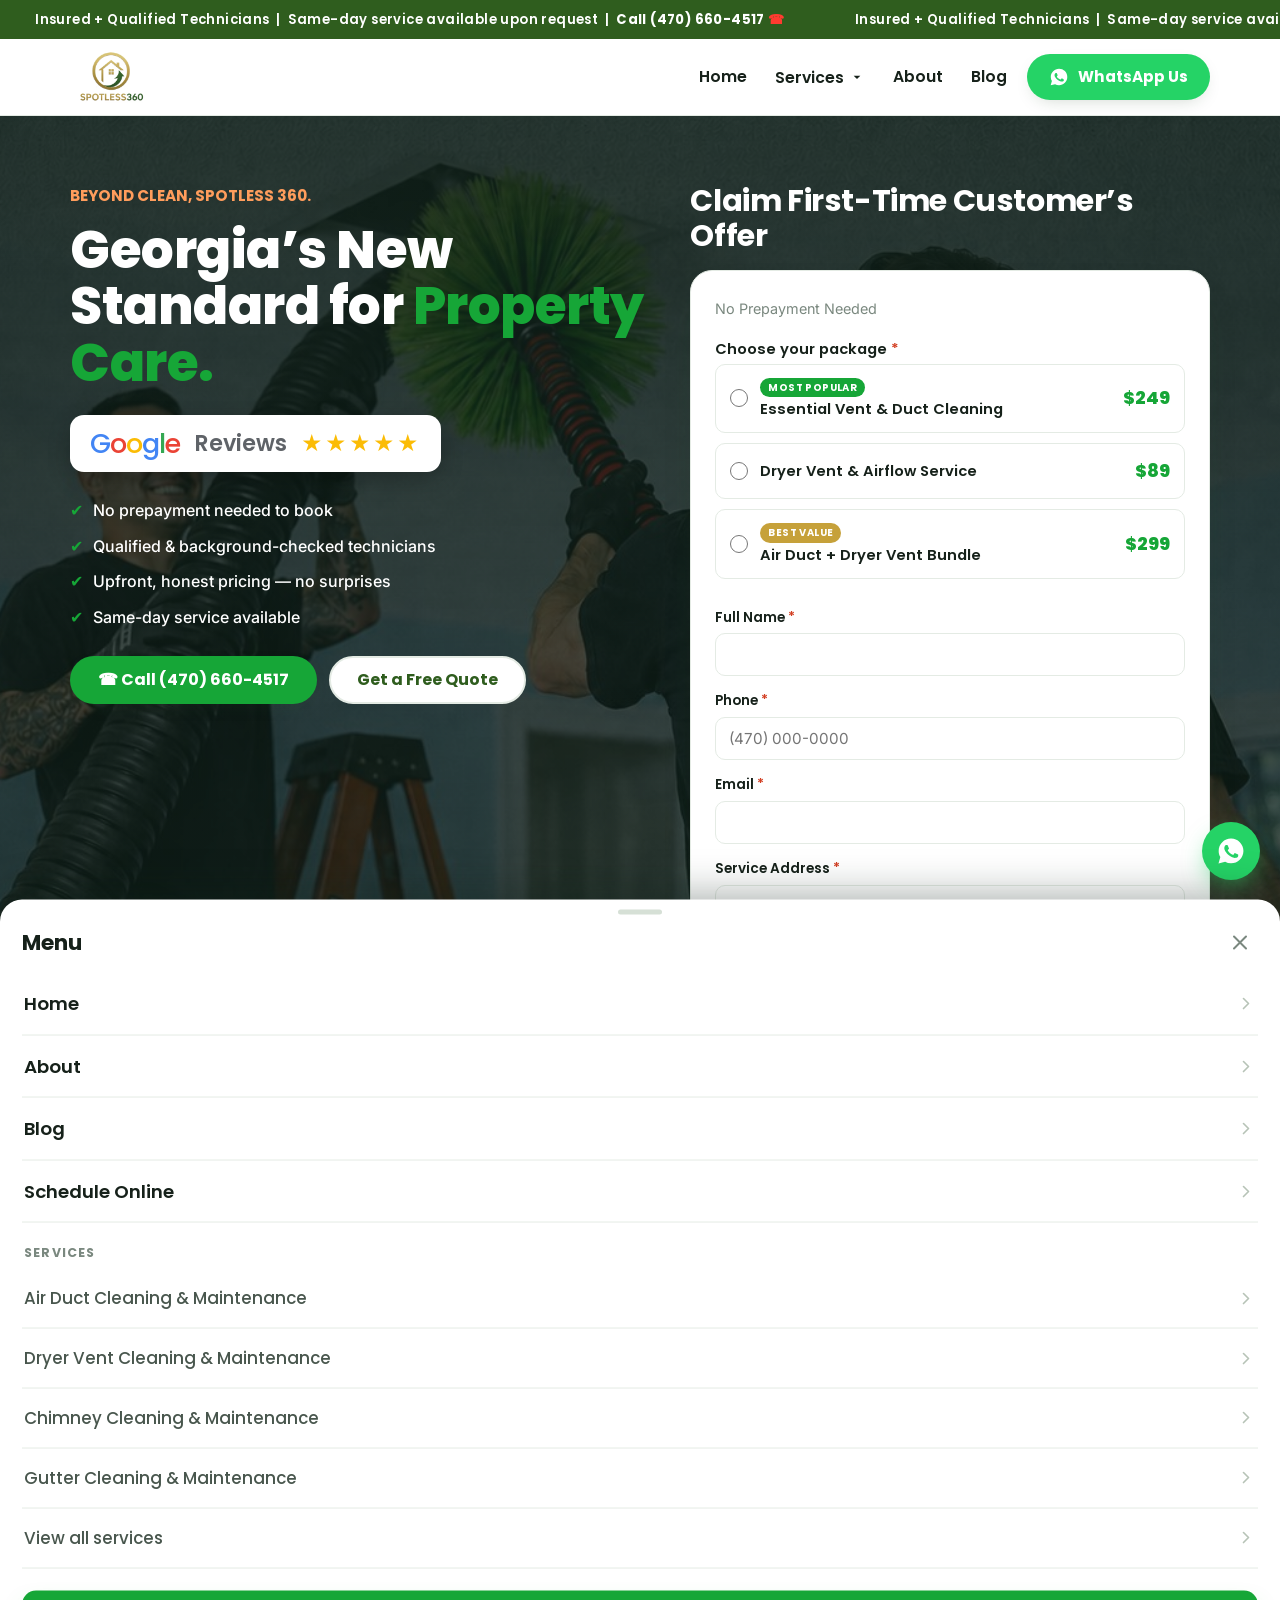
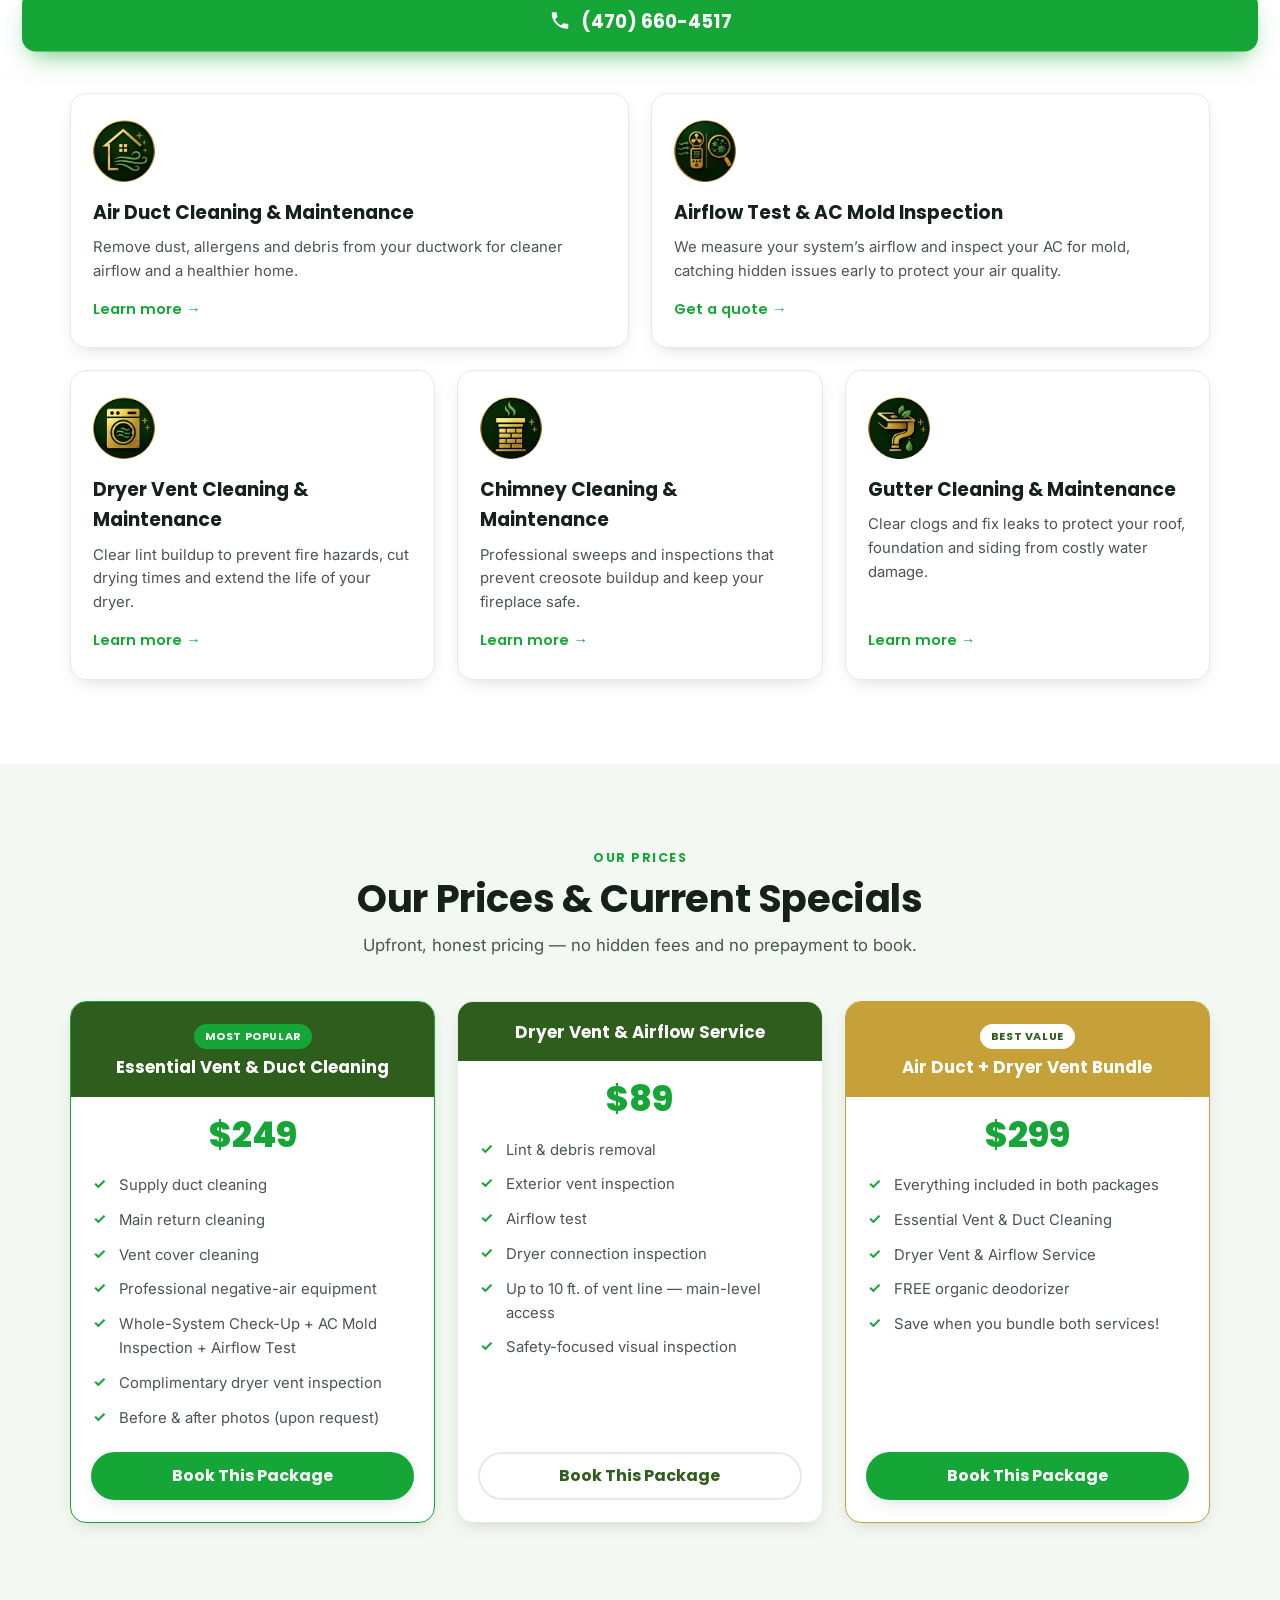
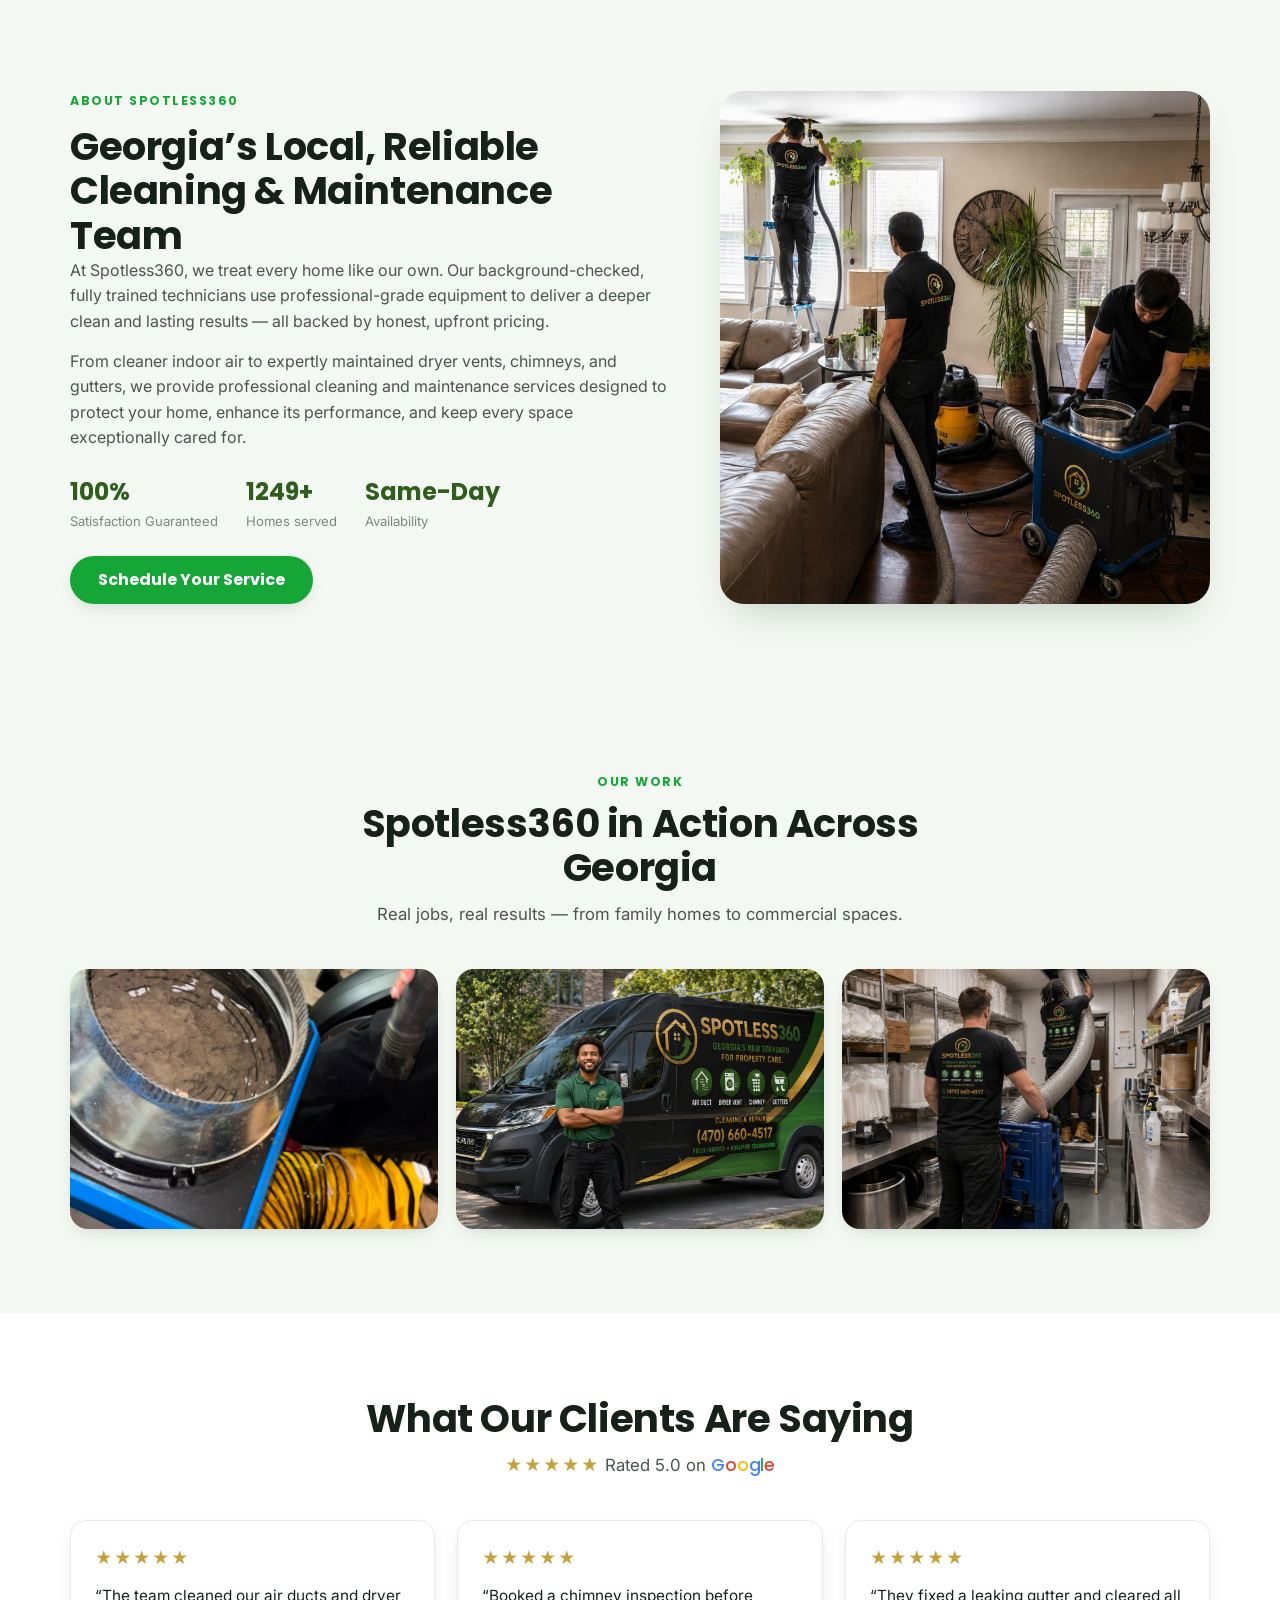
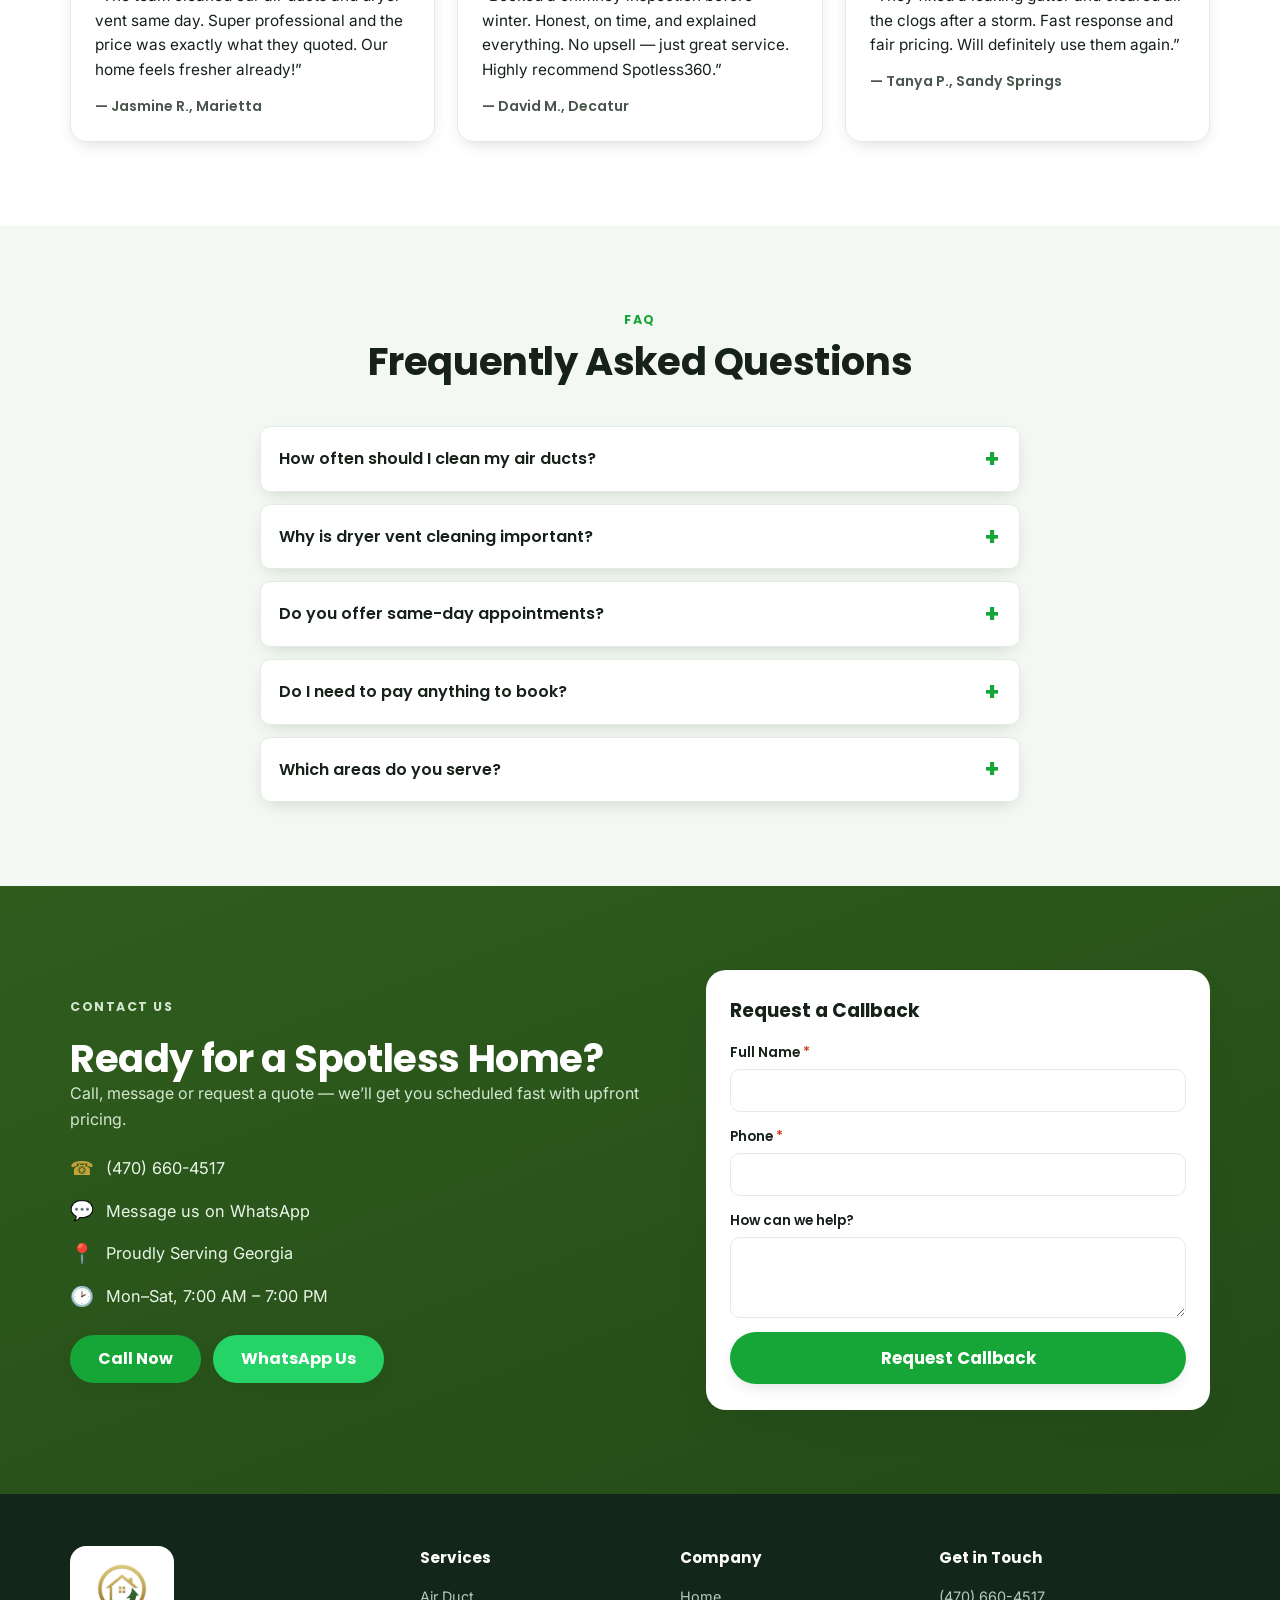
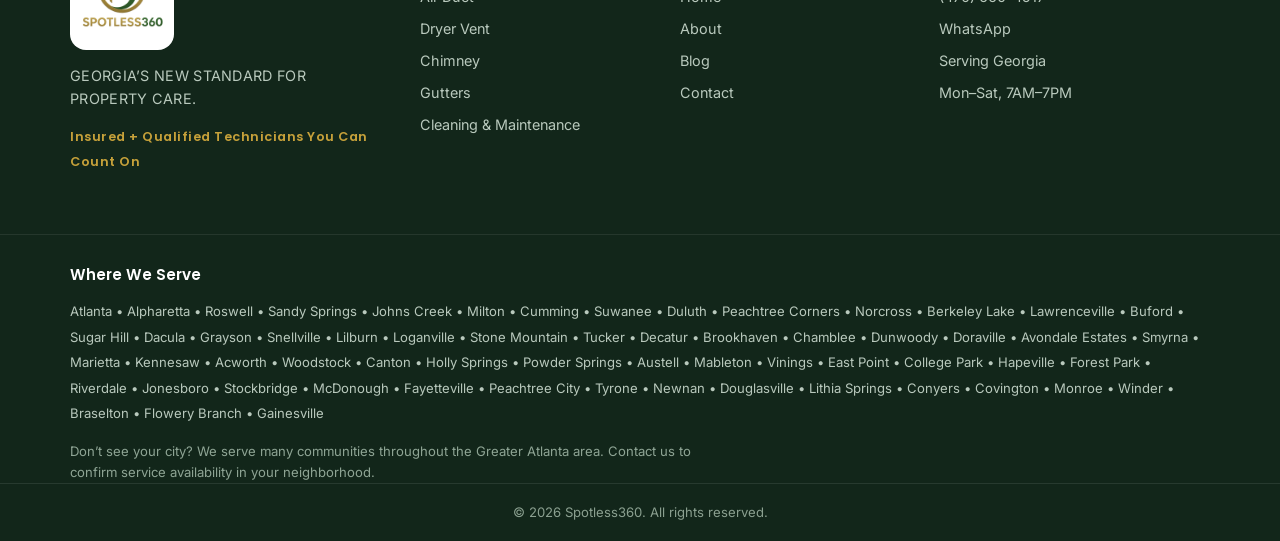
==== commit dd985997: "Publish the package prices on the home page Adds an "Our Prices & Current Specials" section between " ====
--- a/index.html
+++ b/index.html
@@ -263,6 +263,71 @@
           <p>Clear clogs and fix leaks to protect your roof, foundation and siding from costly water damage.</p>
           <a class="card__link" href="gutter-cleaning-repair.html">Learn more &rarr;</a>
         </article>
+      </div>
+    </div>
+  </section>
+
+  <!-- ============ PRICING ============ -->
+  <section class="section section--alt" id="pricing">
+    <div class="container">
+      <div class="section__head">
+        <p class="eyebrow">Our Prices</p>
+        <h2>Our Prices &amp; Current Specials</h2>
+        <p class="section__intro">Upfront, honest pricing &mdash; no hidden fees and no prepayment to book.</p>
+      </div>
+
+      <div class="pricing">
+
+        <article class="price-card price-card--featured">
+          <div class="price-card__head">
+            <span class="price-card__badge">Most Popular</span>
+            <h3>Essential Vent &amp; Duct Cleaning</h3>
+          </div>
+          <p class="price-card__price">$249</p>
+          <ul class="price-card__list">
+            <li>Supply duct cleaning</li>
+            <li>Main return cleaning</li>
+            <li>Vent cover cleaning</li>
+            <li>Professional negative-air equipment</li>
+            <li>Whole-System Check-Up + AC Mold Inspection + Airflow Test</li>
+            <li>Complimentary dryer vent inspection</li>
+            <li>Before &amp; after photos (upon request)</li>
+          </ul>
+          <a class="btn btn--green price-card__cta" href="#quote">Book This Package</a>
+        </article>
+
+        <article class="price-card">
+          <div class="price-card__head">
+            <h3>Dryer Vent &amp; Airflow Service</h3>
+          </div>
+          <p class="price-card__price">$89</p>
+          <ul class="price-card__list">
+            <li>Lint &amp; debris removal</li>
+            <li>Exterior vent inspection</li>
+            <li>Airflow test</li>
+            <li>Dryer connection inspection</li>
+            <li>Up to 10 ft. of vent line &mdash; main-level access</li>
+            <li>Safety-focused visual inspection</li>
+          </ul>
+          <a class="btn btn--ghost price-card__cta" href="#quote">Book This Package</a>
+        </article>
+
+        <article class="price-card price-card--value">
+          <div class="price-card__head">
+            <span class="price-card__badge">Best Value</span>
+            <h3>Air Duct + Dryer Vent Bundle</h3>
+          </div>
+          <p class="price-card__price">$299</p>
+          <ul class="price-card__list">
+            <li>Everything included in both packages</li>
+            <li>Essential Vent &amp; Duct Cleaning</li>
+            <li>Dryer Vent &amp; Airflow Service</li>
+            <li>FREE organic deodorizer</li>
+            <li>Save when you bundle both services!</li>
+          </ul>
+          <a class="btn btn--green price-card__cta" href="#quote">Book This Package</a>
+        </article>
+
       </div>
     </div>
   </section>
--- a/styles.css
+++ b/styles.css
@@ -914,3 +914,40 @@
 .hero--photo .breadcrumb,
 .hero--photo .breadcrumb a { color: rgba(255,255,255,.8); }
 .hero--photo .breadcrumb a:hover { color: #fff; }
+
+/* ============================================================
+   PRICING — "Our Prices & Current Specials" (home)
+============================================================ */
+.pricing { display: grid; gap: 22px; grid-template-columns: repeat(3, 1fr); align-items: stretch; }
+
+.price-card { position: relative; display: flex; flex-direction: column; background: #fff;
+  border: 1px solid var(--line); border-radius: var(--radius); overflow: hidden;
+  box-shadow: var(--shadow-sm); transition: transform .2s ease, box-shadow .2s ease; }
+.price-card:hover { transform: translateY(-5px); box-shadow: var(--shadow); }
+.price-card--featured { border-color: var(--green); }
+.price-card--value { border-color: var(--gold); }
+
+.price-card__head { background: var(--green-dark); color: #fff; padding: 20px 18px 18px; text-align: center; }
+.price-card--value .price-card__head { background: var(--gold); }
+.price-card__head h3 { color: #fff; font-size: 1.05rem; line-height: 1.3; }
+
+.price-card__badge { display: inline-block; margin-bottom: 8px; padding: 4px 11px; border-radius: 999px;
+  font-family: "Poppins", sans-serif; font-weight: 700; font-size: .68rem; letter-spacing: .6px;
+  text-transform: uppercase; background: var(--green); color: #fff; }
+.price-card--value .price-card__badge { background: #fff; color: var(--green-dark); }
+
+.price-card__price { font-family: "Poppins", sans-serif; font-weight: 800; font-size: 2.2rem;
+  color: var(--green); text-align: center; padding: 20px 18px 4px; line-height: 1; }
+.price-card__note { text-align: center; font-size: .82rem; color: var(--muted); padding-bottom: 4px; }
+
+.price-card__list { list-style: none; flex: 1; display: grid; align-content: start; gap: 11px;
+  padding: 18px 22px 22px; }
+.price-card__list li { position: relative; padding-left: 26px; font-size: .93rem; }
+.price-card__list li::before { content: "\2713"; position: absolute; left: 0; top: -1px;
+  color: var(--green); font-weight: 700; }
+
+.price-card__cta { margin: 0 20px 22px; }
+
+@media (max-width: 900px) {
+  .pricing { grid-template-columns: 1fr; max-width: 460px; margin-inline: auto; }
+}
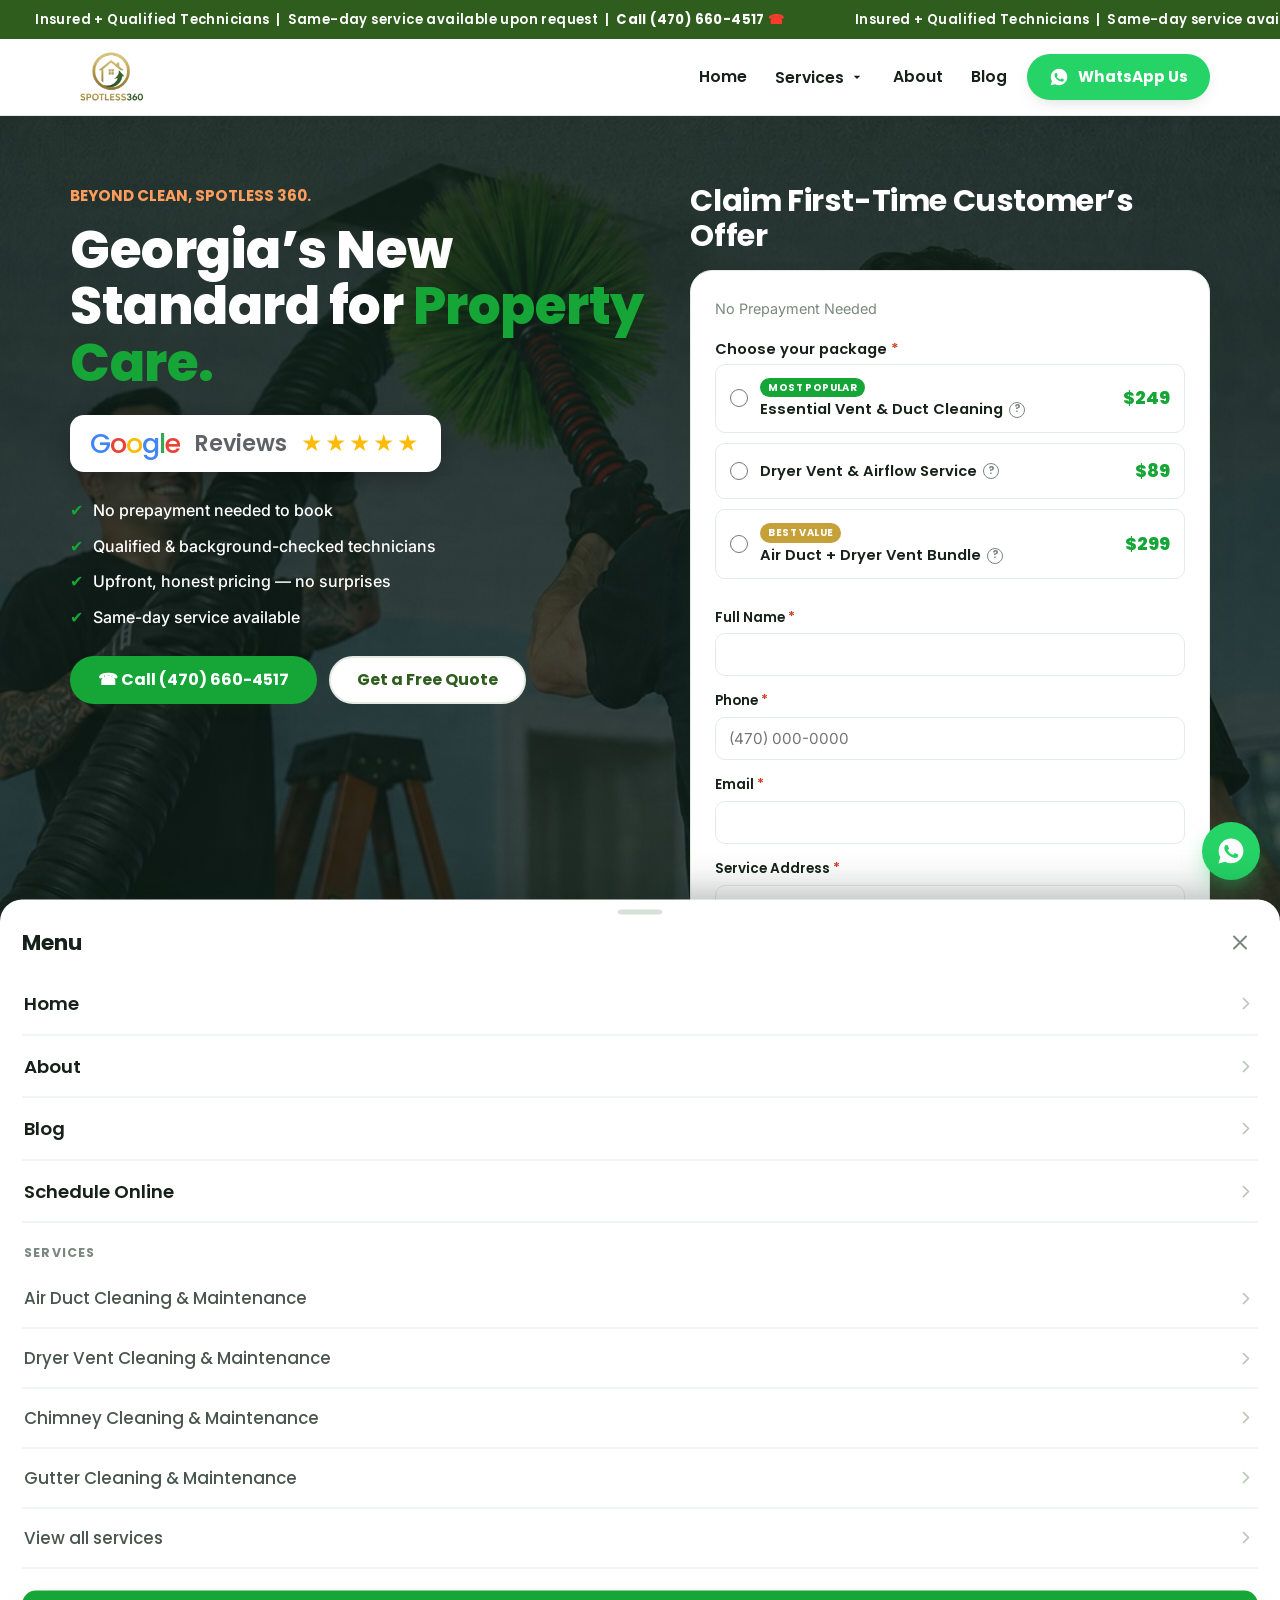
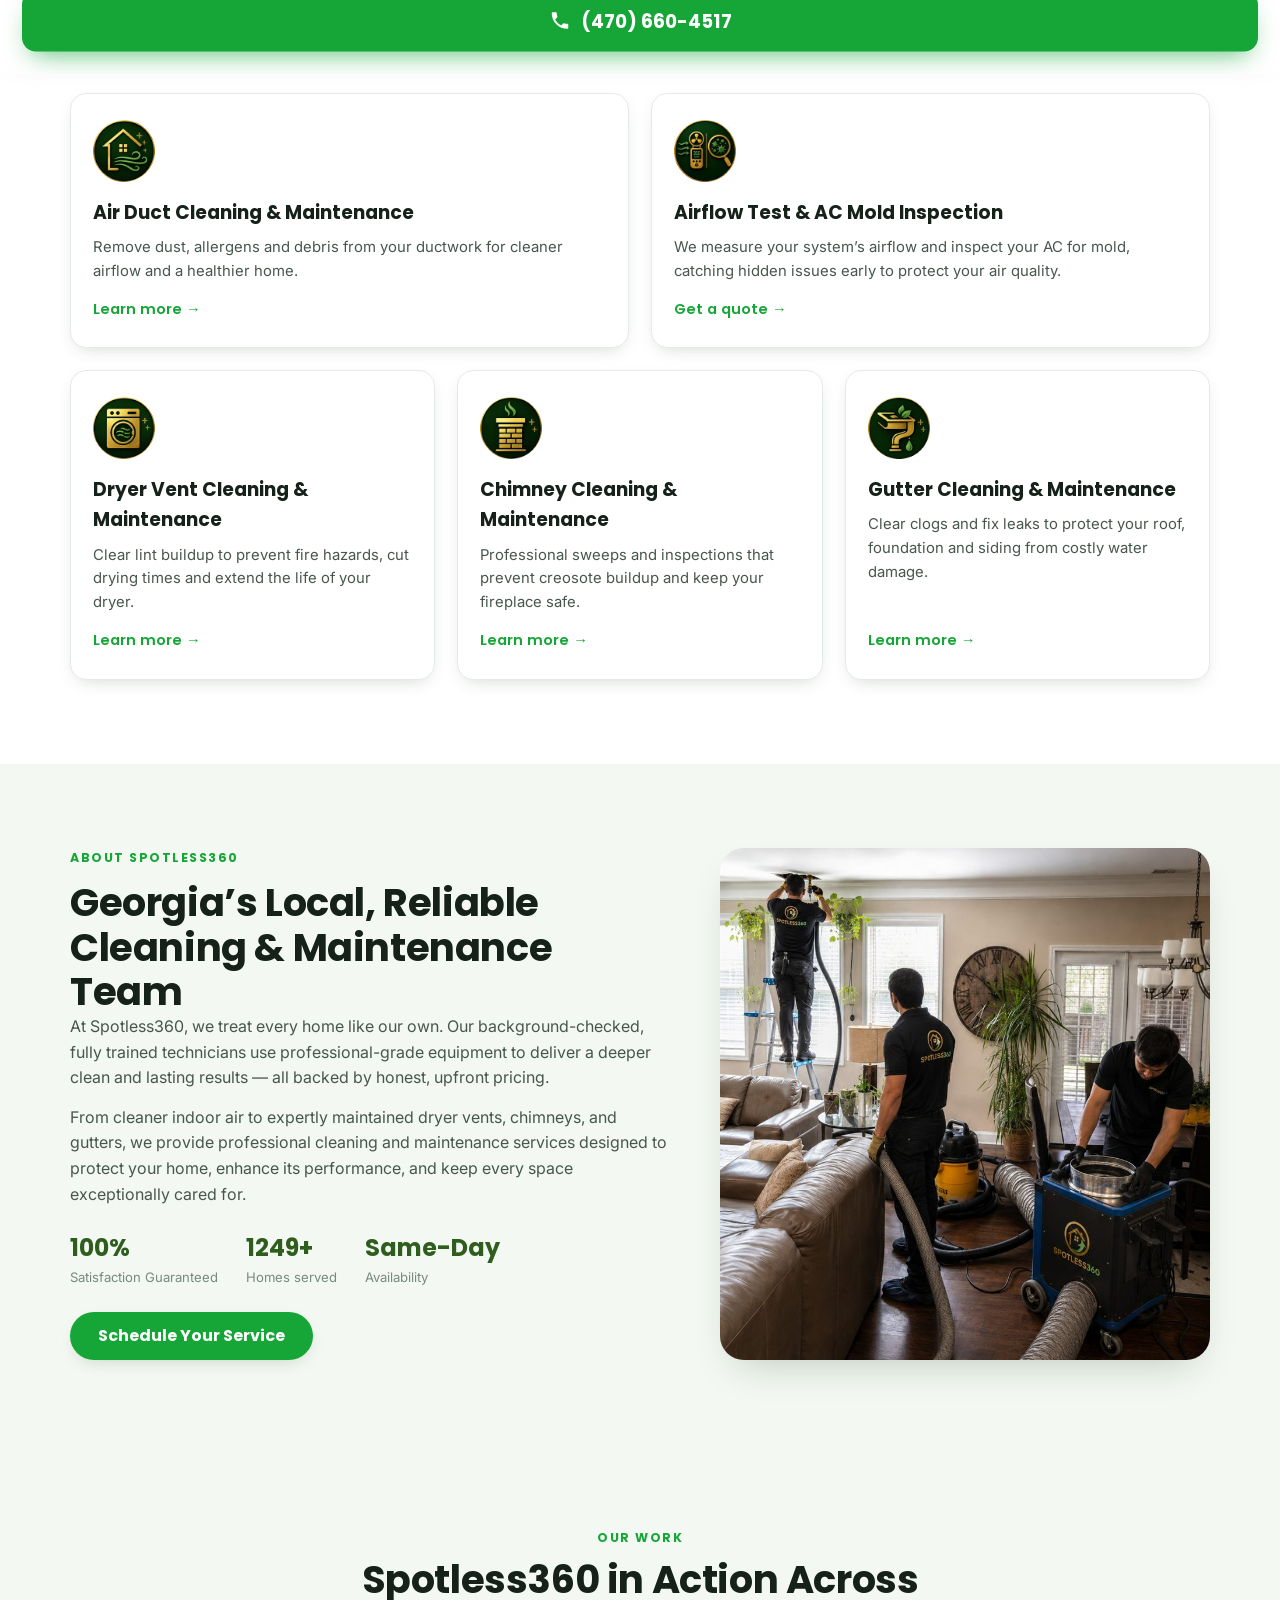
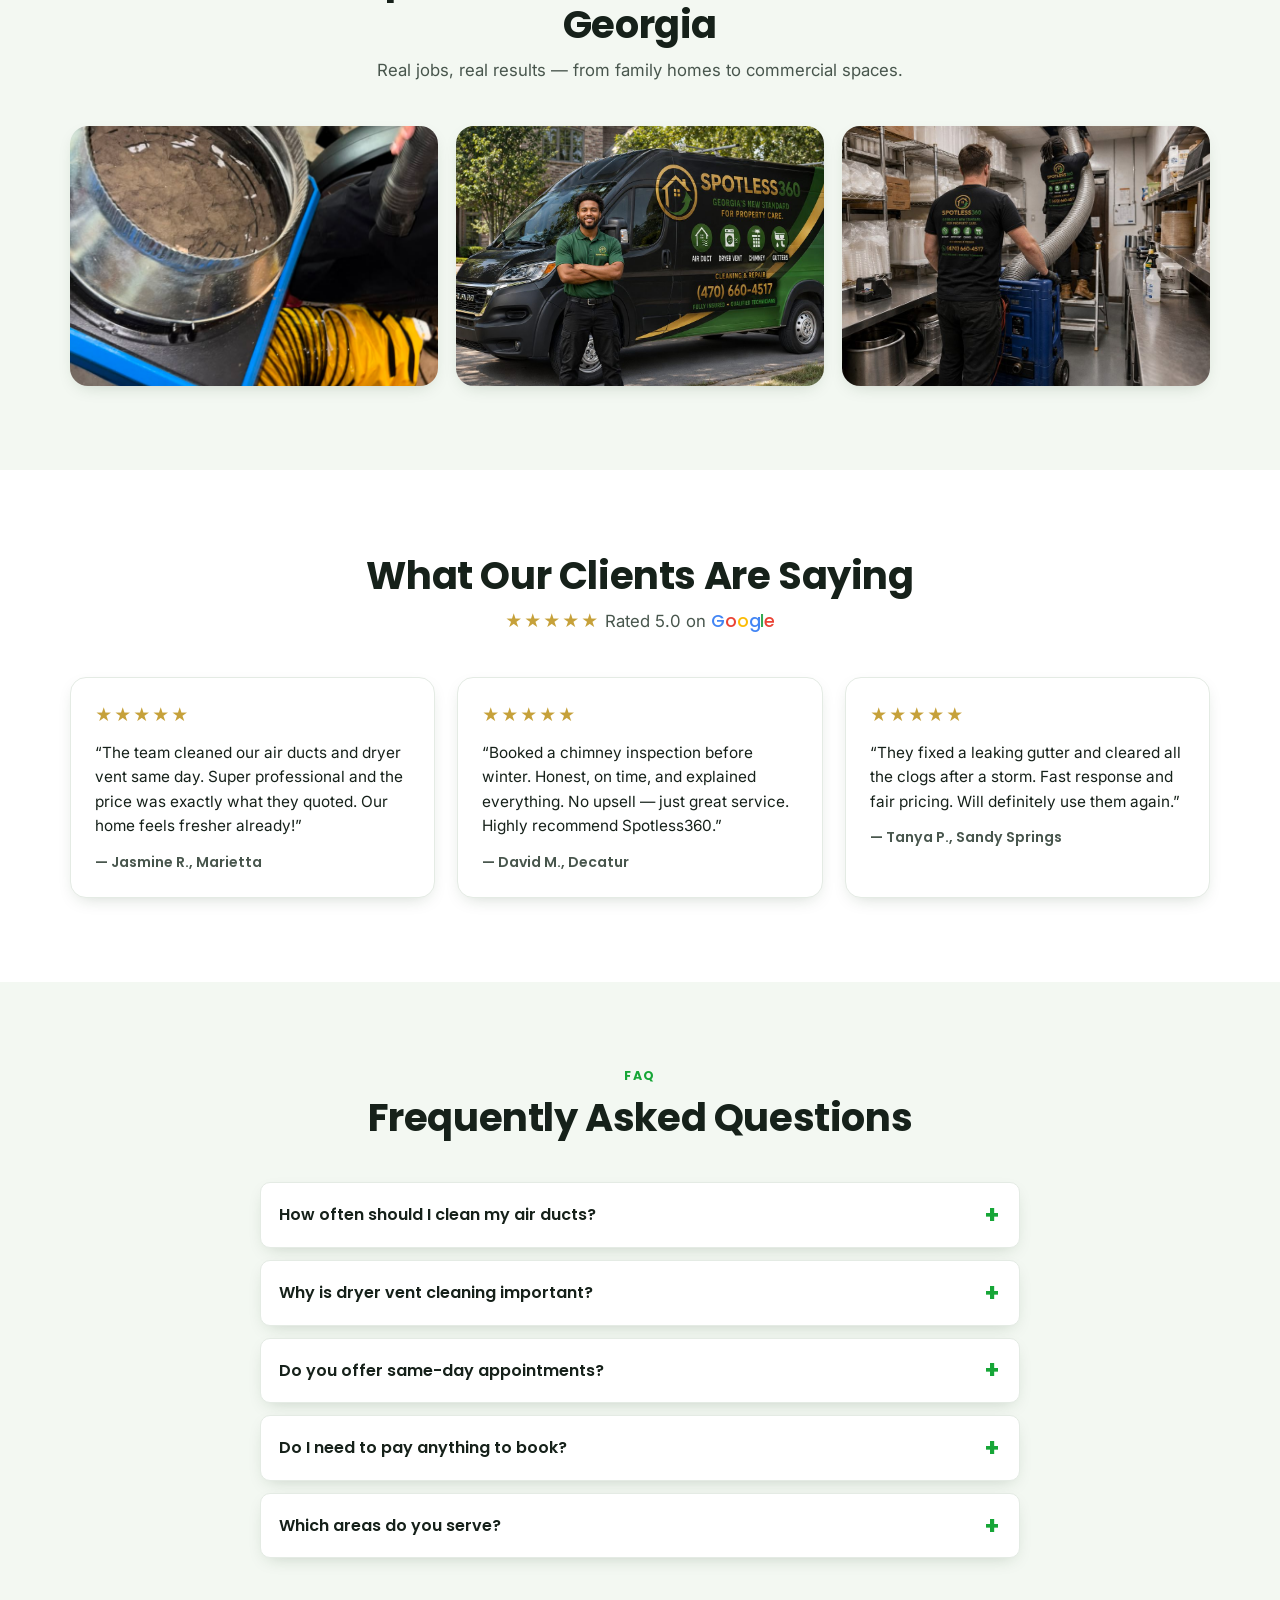
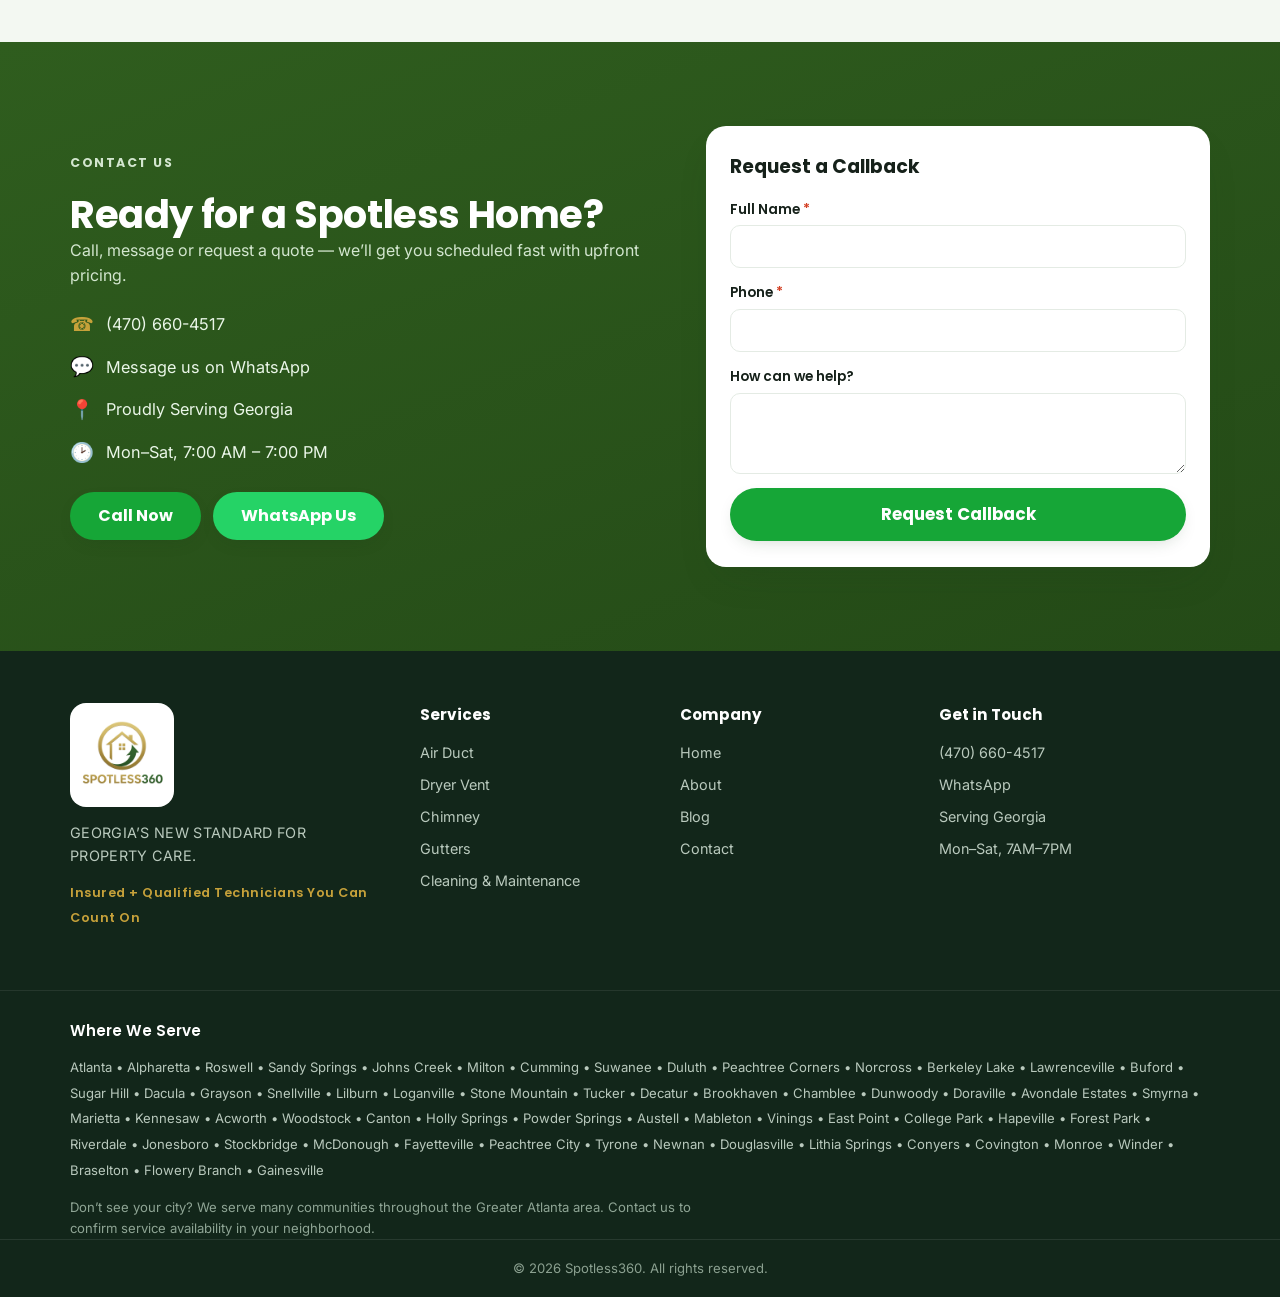
==== commit d8fd7b05: "Move the package details into tooltips on the booking form Removes the home pricing section added in" ====
--- a/index.html
+++ b/index.html
@@ -263,71 +263,6 @@
           <p>Clear clogs and fix leaks to protect your roof, foundation and siding from costly water damage.</p>
           <a class="card__link" href="gutter-cleaning-repair.html">Learn more &rarr;</a>
         </article>
-      </div>
-    </div>
-  </section>
-
-  <!-- ============ PRICING ============ -->
-  <section class="section section--alt" id="pricing">
-    <div class="container">
-      <div class="section__head">
-        <p class="eyebrow">Our Prices</p>
-        <h2>Our Prices &amp; Current Specials</h2>
-        <p class="section__intro">Upfront, honest pricing &mdash; no hidden fees and no prepayment to book.</p>
-      </div>
-
-      <div class="pricing">
-
-        <article class="price-card price-card--featured">
-          <div class="price-card__head">
-            <span class="price-card__badge">Most Popular</span>
-            <h3>Essential Vent &amp; Duct Cleaning</h3>
-          </div>
-          <p class="price-card__price">$249</p>
-          <ul class="price-card__list">
-            <li>Supply duct cleaning</li>
-            <li>Main return cleaning</li>
-            <li>Vent cover cleaning</li>
-            <li>Professional negative-air equipment</li>
-            <li>Whole-System Check-Up + AC Mold Inspection + Airflow Test</li>
-            <li>Complimentary dryer vent inspection</li>
-            <li>Before &amp; after photos (upon request)</li>
-          </ul>
-          <a class="btn btn--green price-card__cta" href="#quote">Book This Package</a>
-        </article>
-
-        <article class="price-card">
-          <div class="price-card__head">
-            <h3>Dryer Vent &amp; Airflow Service</h3>
-          </div>
-          <p class="price-card__price">$89</p>
-          <ul class="price-card__list">
-            <li>Lint &amp; debris removal</li>
-            <li>Exterior vent inspection</li>
-            <li>Airflow test</li>
-            <li>Dryer connection inspection</li>
-            <li>Up to 10 ft. of vent line &mdash; main-level access</li>
-            <li>Safety-focused visual inspection</li>
-          </ul>
-          <a class="btn btn--ghost price-card__cta" href="#quote">Book This Package</a>
-        </article>
-
-        <article class="price-card price-card--value">
-          <div class="price-card__head">
-            <span class="price-card__badge">Best Value</span>
-            <h3>Air Duct + Dryer Vent Bundle</h3>
-          </div>
-          <p class="price-card__price">$299</p>
-          <ul class="price-card__list">
-            <li>Everything included in both packages</li>
-            <li>Essential Vent &amp; Duct Cleaning</li>
-            <li>Dryer Vent &amp; Airflow Service</li>
-            <li>FREE organic deodorizer</li>
-            <li>Save when you bundle both services!</li>
-          </ul>
-          <a class="btn btn--green price-card__cta" href="#quote">Book This Package</a>
-        </article>
-
       </div>
     </div>
   </section>
--- a/styles.css
+++ b/styles.css
@@ -219,6 +219,34 @@
   font-size: .62rem; letter-spacing: .04em; text-transform: uppercase; color: #fff;
   background: var(--green); padding: 2px 8px; border-radius: 999px; }
 .pkg-badge--value { background: var(--gold); }
+
+/* Info dot + "what's included" tooltip on each package */
+.pkg-option__name { display: flex; align-items: center; gap: 6px; flex-wrap: wrap; }
+.pkg-info { display: inline-flex; flex: none; cursor: help; }   /* static: tip anchors to .pkg-option */
+.pkg-info__ico { width: 16px; height: 16px; border-radius: 50%; border: 1.5px solid var(--muted);
+  color: var(--muted); font-family: "Poppins", sans-serif; font-weight: 700; font-size: .64rem;
+  line-height: 1; display: grid; place-items: center; transition: border-color .15s, color .15s; }
+.pkg-info:hover .pkg-info__ico,
+.pkg-info:focus-visible .pkg-info__ico,
+.pkg-info.is-open .pkg-info__ico { border-color: var(--green); color: var(--green); }
+.pkg-info:focus { outline: none; }
+.pkg-info:focus-visible { outline: 2px solid var(--green); outline-offset: 2px; border-radius: 50%; }
+
+.pkg-tip { position: absolute; left: 12px; right: 12px; bottom: calc(100% + 8px);
+  background: var(--ink); color: #fff; border-radius: 10px; padding: 11px 13px;
+  font-family: "Inter", system-ui, sans-serif; font-weight: 400; font-size: .78rem; line-height: 1.45;
+  text-align: left; box-shadow: var(--shadow); z-index: 80;
+  opacity: 0; visibility: hidden; pointer-events: none; transform: translateY(4px);
+  transition: opacity .16s ease, transform .16s ease; }
+.pkg-tip ul { list-style: none; display: grid; gap: 5px; margin: 0; padding: 0; }
+.pkg-tip li { position: relative; padding-left: 15px; }
+.pkg-tip li::before { content: "\2713"; position: absolute; left: 0; color: #5fd97b; font-weight: 700; }
+.pkg-info:hover .pkg-tip,
+.pkg-info:focus-visible .pkg-tip,
+.pkg-info.is-open .pkg-tip { opacity: 1; visibility: visible; transform: translateY(0); }
+
+/* First card has no room above it inside the form — drop its tip below instead. */
+.pkg-option:first-of-type .pkg-tip { bottom: auto; top: calc(100% + 8px); }
 /* Selected state (radio checked) */
 .pkg-option:has(input:checked) { border-color: var(--green); background: var(--bg-alt);
   box-shadow: 0 0 0 3px rgba(22,166,55,.14); }
@@ -914,40 +942,3 @@
 .hero--photo .breadcrumb,
 .hero--photo .breadcrumb a { color: rgba(255,255,255,.8); }
 .hero--photo .breadcrumb a:hover { color: #fff; }
-
-/* ============================================================
-   PRICING — "Our Prices & Current Specials" (home)
-============================================================ */
-.pricing { display: grid; gap: 22px; grid-template-columns: repeat(3, 1fr); align-items: stretch; }
-
-.price-card { position: relative; display: flex; flex-direction: column; background: #fff;
-  border: 1px solid var(--line); border-radius: var(--radius); overflow: hidden;
-  box-shadow: var(--shadow-sm); transition: transform .2s ease, box-shadow .2s ease; }
-.price-card:hover { transform: translateY(-5px); box-shadow: var(--shadow); }
-.price-card--featured { border-color: var(--green); }
-.price-card--value { border-color: var(--gold); }
-
-.price-card__head { background: var(--green-dark); color: #fff; padding: 20px 18px 18px; text-align: center; }
-.price-card--value .price-card__head { background: var(--gold); }
-.price-card__head h3 { color: #fff; font-size: 1.05rem; line-height: 1.3; }
-
-.price-card__badge { display: inline-block; margin-bottom: 8px; padding: 4px 11px; border-radius: 999px;
-  font-family: "Poppins", sans-serif; font-weight: 700; font-size: .68rem; letter-spacing: .6px;
-  text-transform: uppercase; background: var(--green); color: #fff; }
-.price-card--value .price-card__badge { background: #fff; color: var(--green-dark); }
-
-.price-card__price { font-family: "Poppins", sans-serif; font-weight: 800; font-size: 2.2rem;
-  color: var(--green); text-align: center; padding: 20px 18px 4px; line-height: 1; }
-.price-card__note { text-align: center; font-size: .82rem; color: var(--muted); padding-bottom: 4px; }
-
-.price-card__list { list-style: none; flex: 1; display: grid; align-content: start; gap: 11px;
-  padding: 18px 22px 22px; }
-.price-card__list li { position: relative; padding-left: 26px; font-size: .93rem; }
-.price-card__list li::before { content: "\2713"; position: absolute; left: 0; top: -1px;
-  color: var(--green); font-weight: 700; }
-
-.price-card__cta { margin: 0 20px 22px; }
-
-@media (max-width: 900px) {
-  .pricing { grid-template-columns: 1fr; max-width: 460px; margin-inline: auto; }
-}
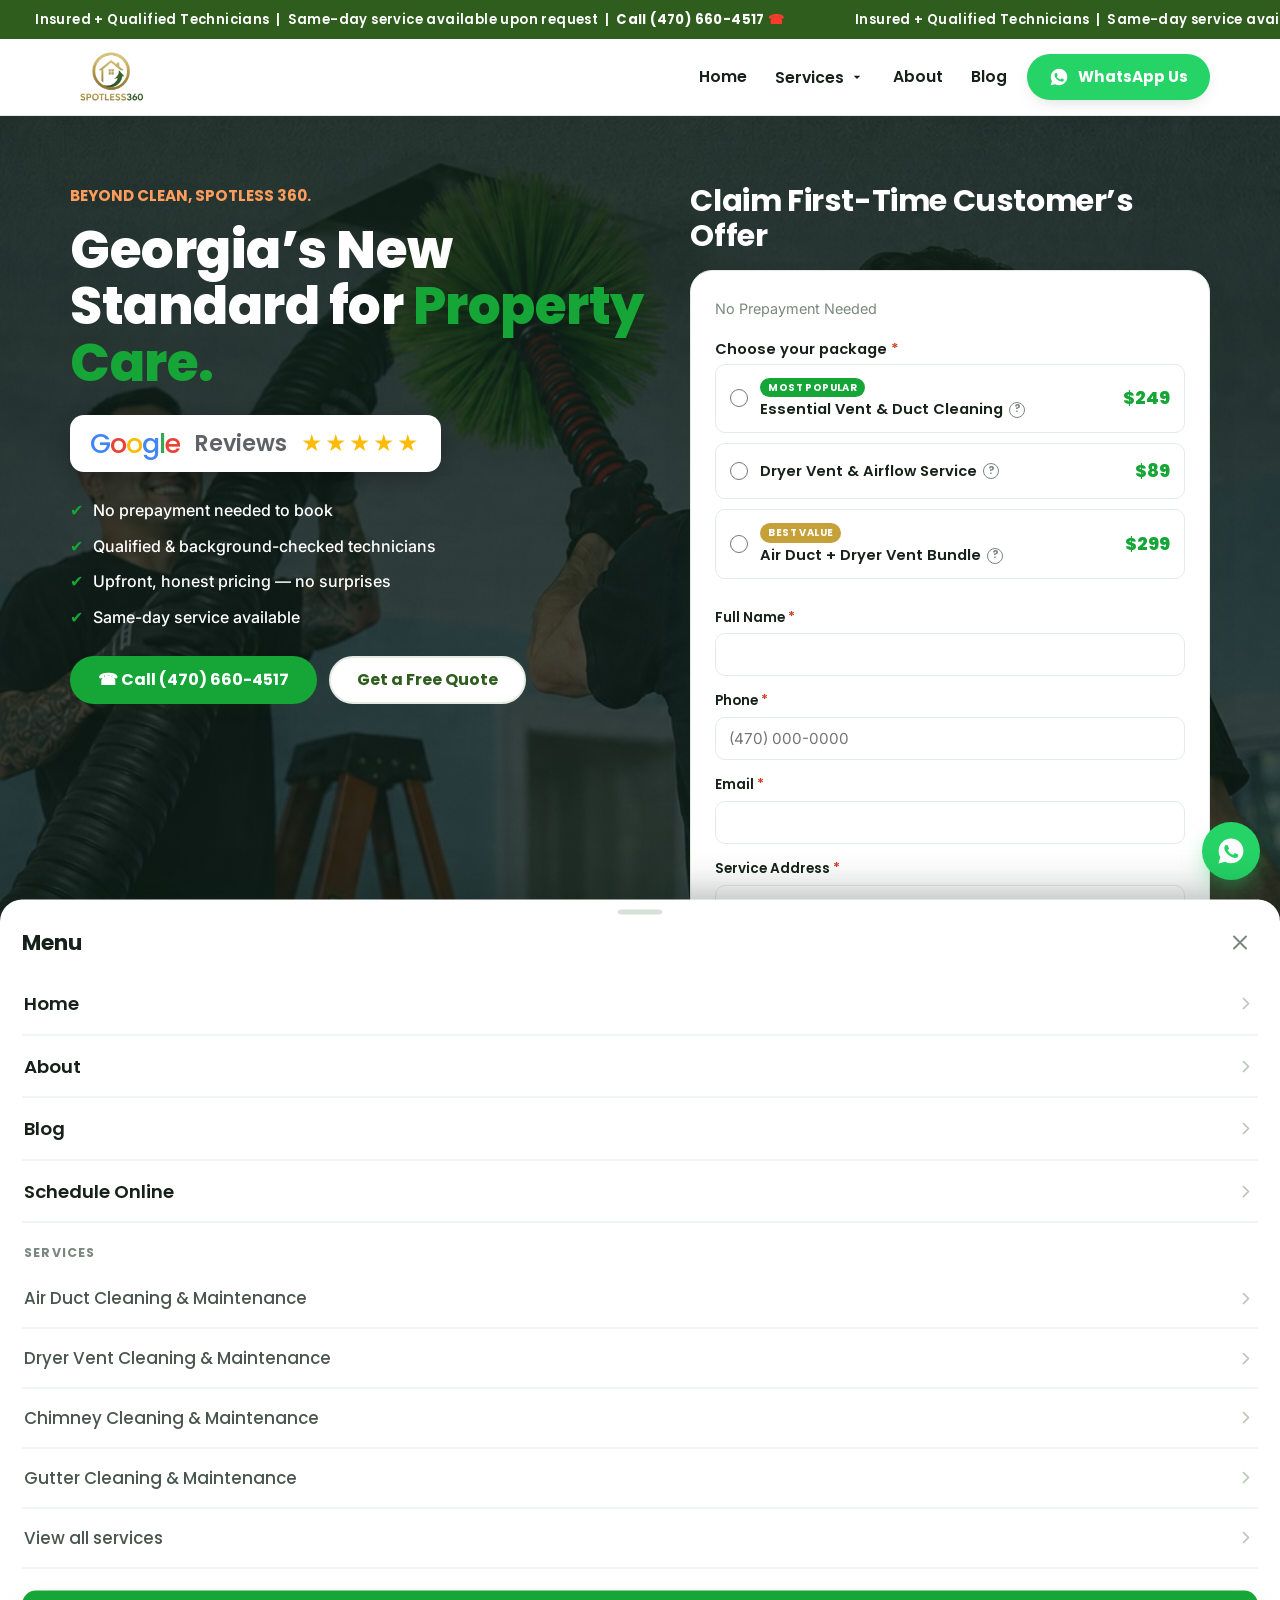
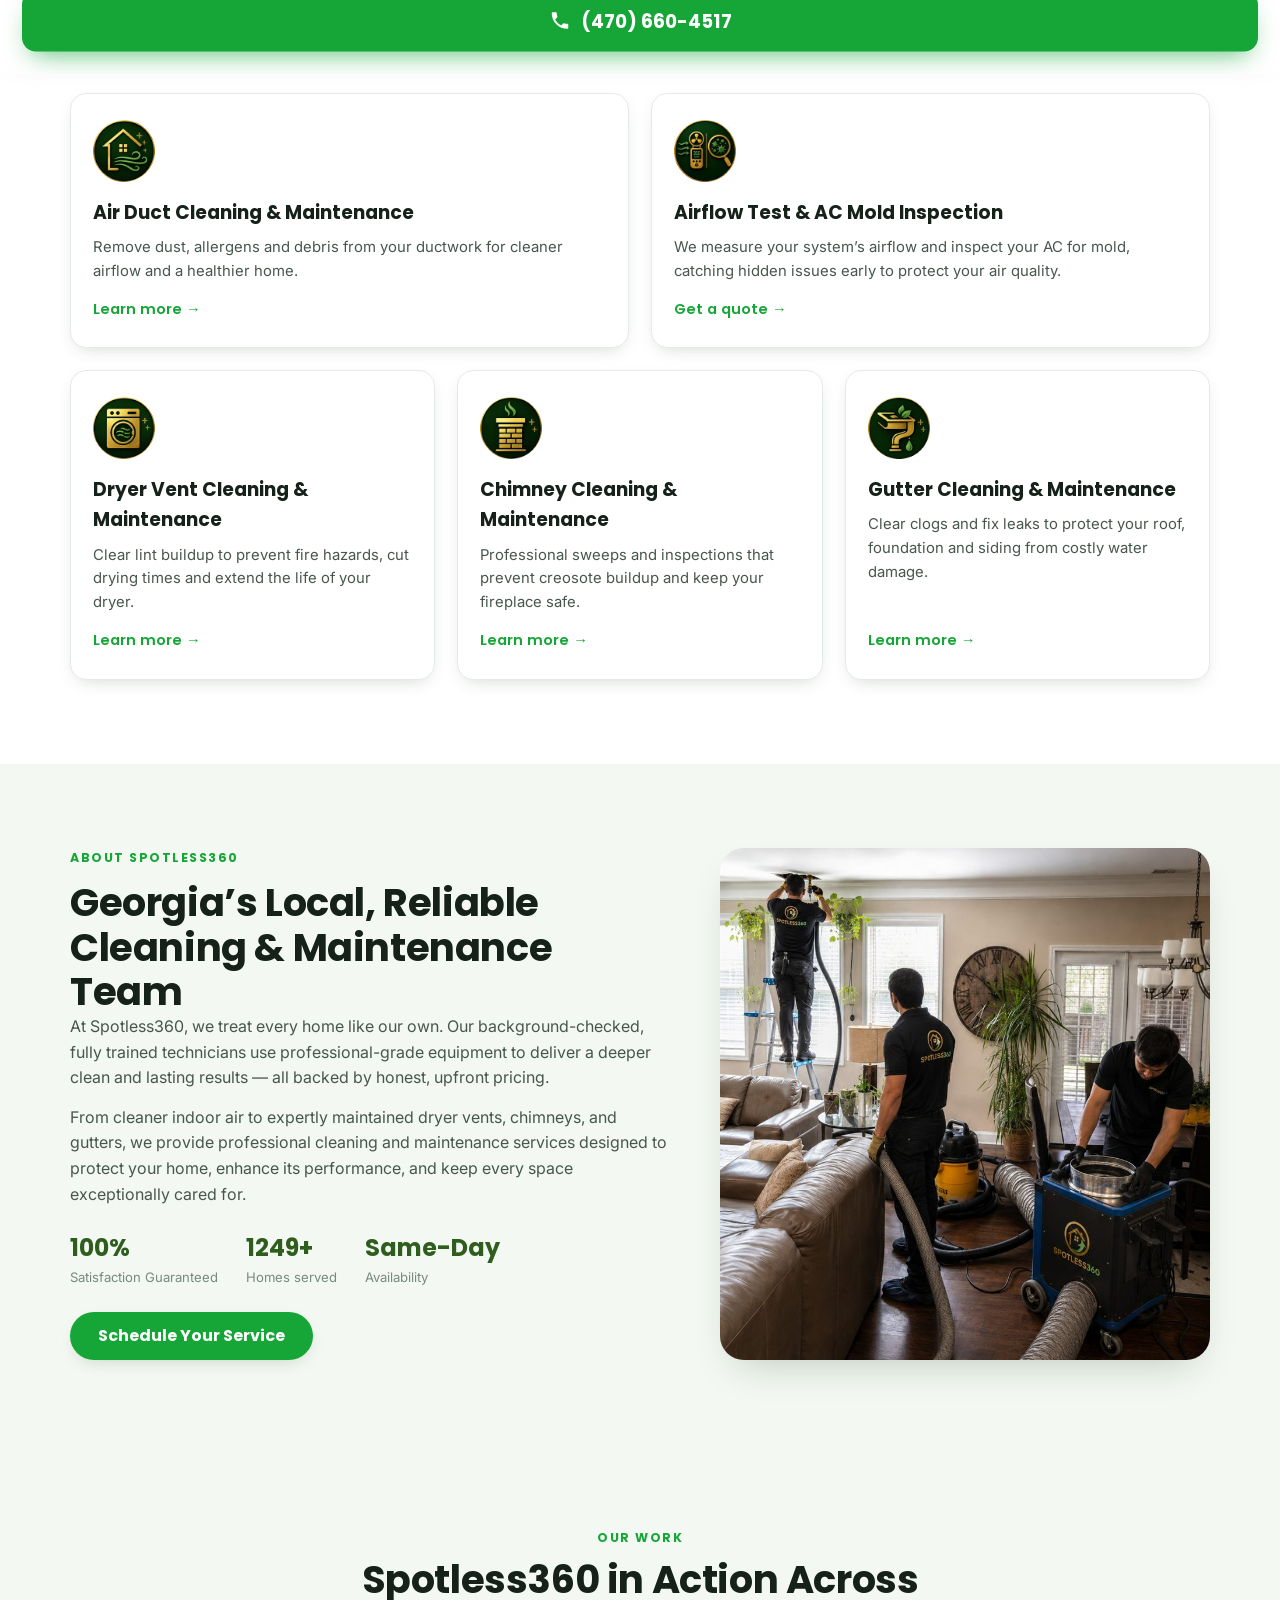
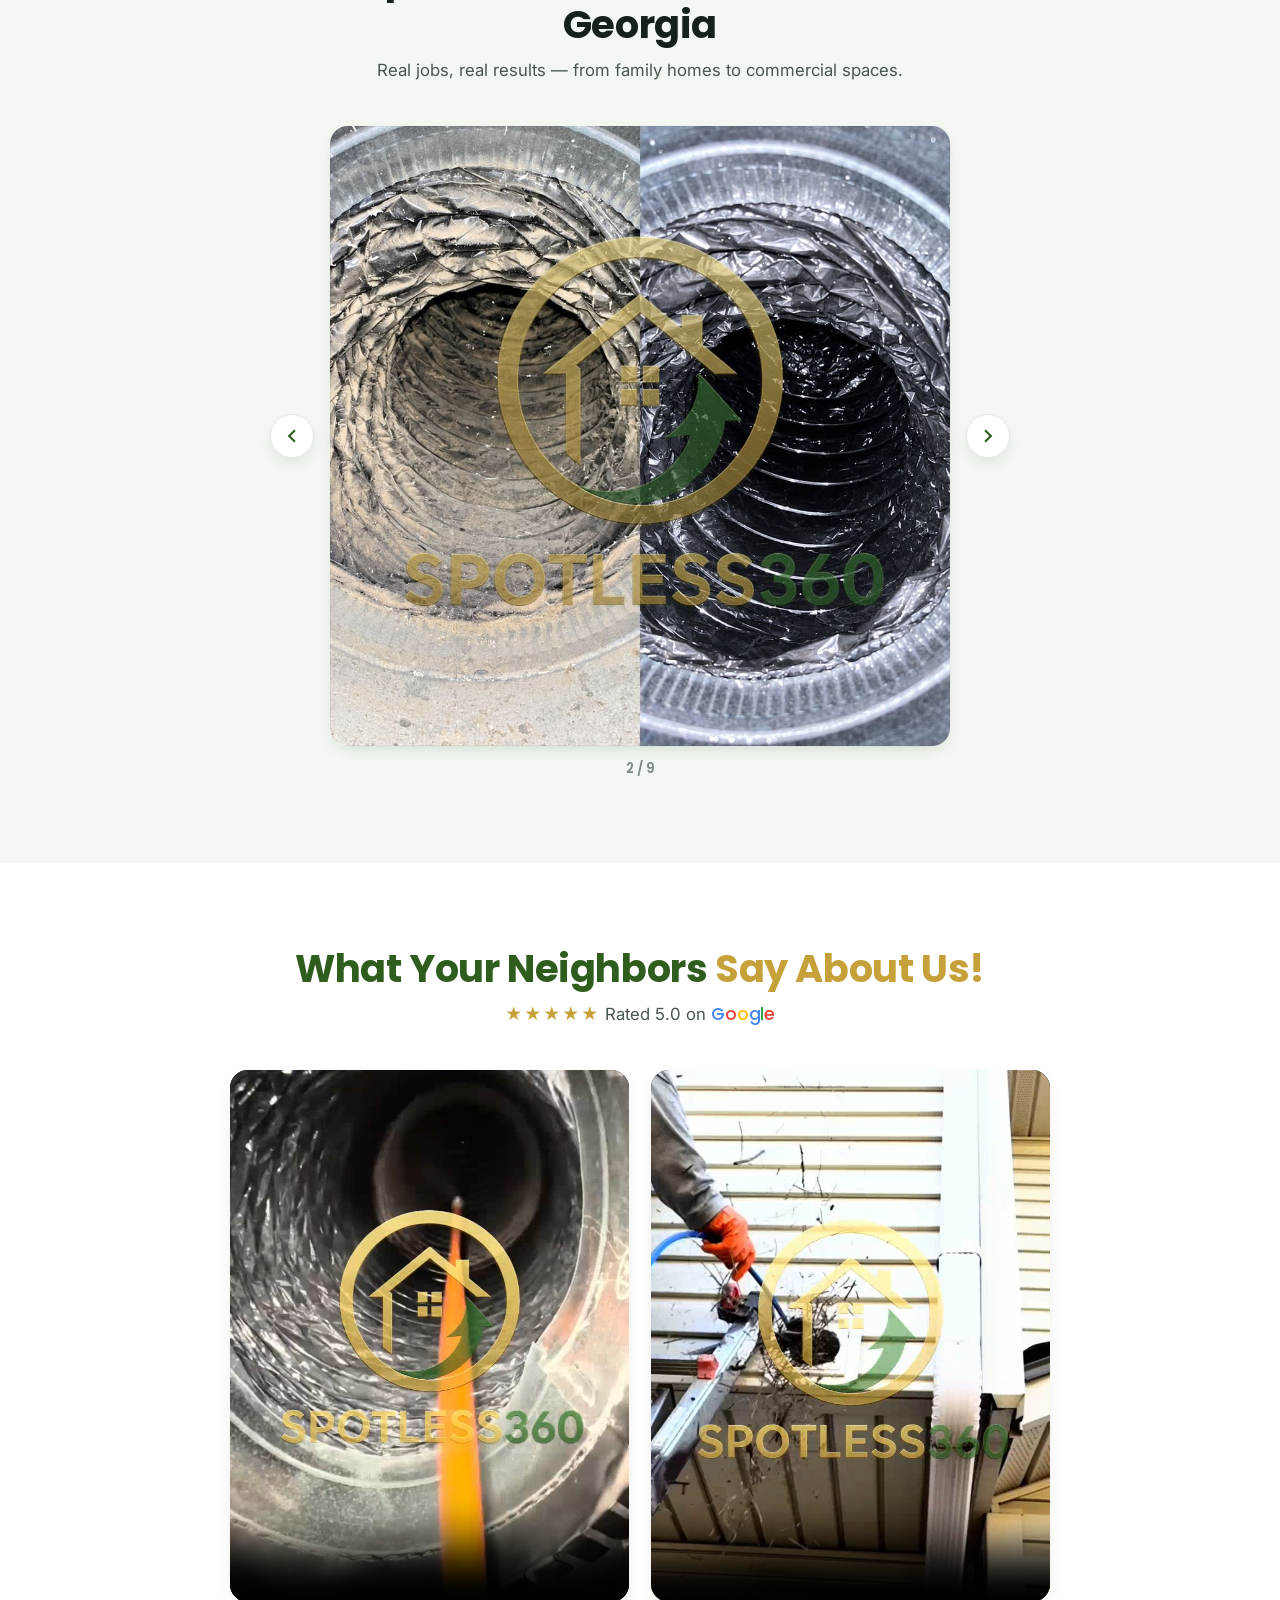
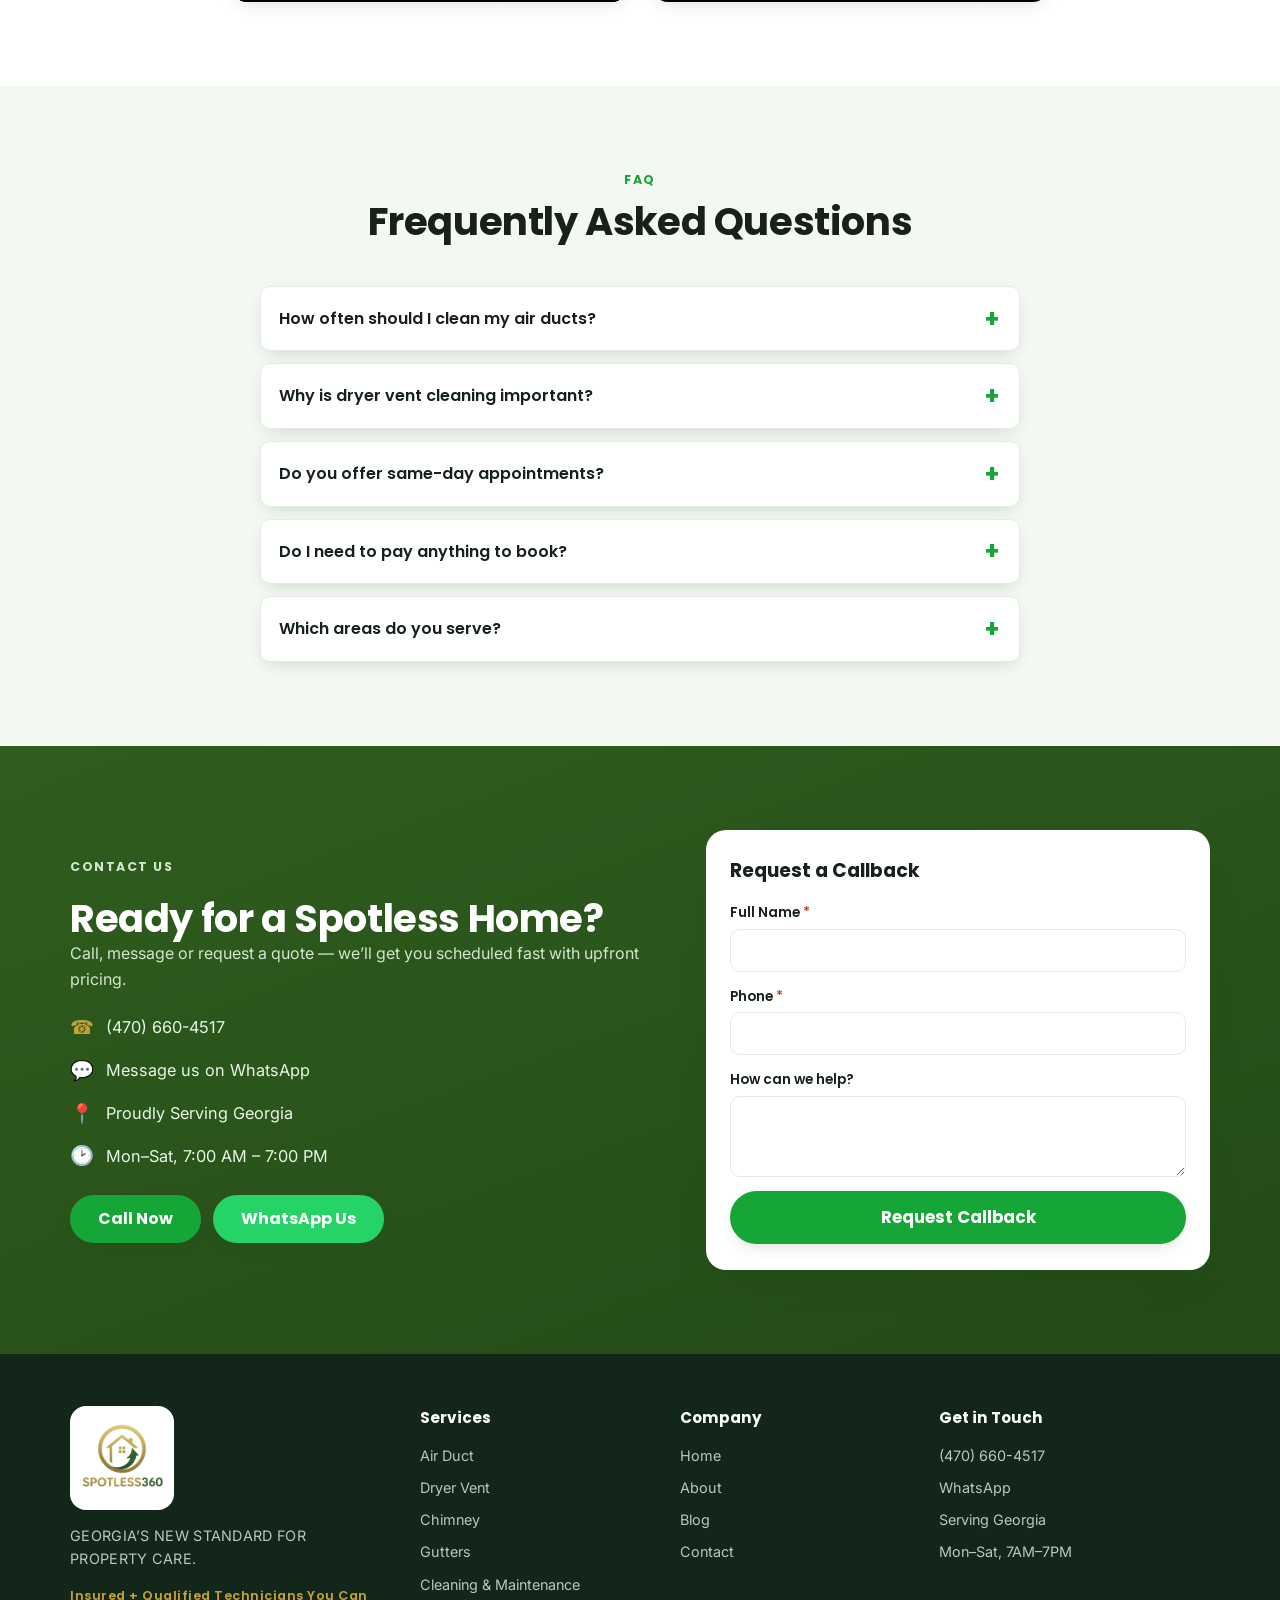
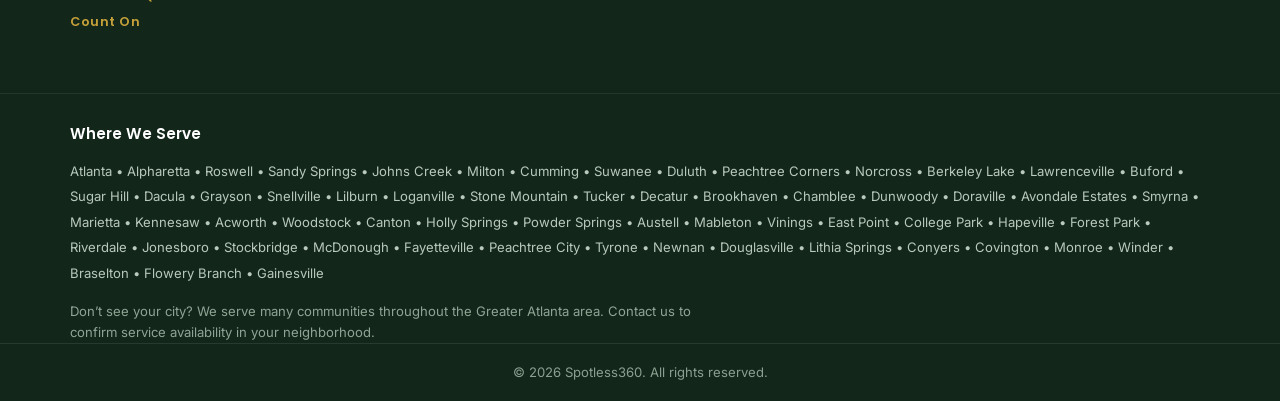
==== commit b1785ea9: "Move the site to spotless360ga.com, add a work carousel and video reviews Hosting ------- The site n" ====
--- a/index.html
+++ b/index.html
@@ -6,16 +6,16 @@
   <title>Air Duct, Dryer Vent, Chimney &amp; Gutter Cleaning in Georgia | Spotless360</title>
   <meta name="description" content="Spotless360 is Georgia's trusted team for air duct, dryer vent, chimney and gutter cleaning &amp; maintenance. Background-checked technicians, upfront pricing, same-day service. Call (470) 660-4517." />
   <meta name="theme-color" content="#2f5d1e" />
-  <link rel="canonical" href="https://spotless360.com/" />
+  <link rel="canonical" href="https://spotless360ga.com/" />
 
   <!-- Open Graph -->
   <meta property="og:type" content="website" />
   <meta property="og:site_name" content="Spotless360" />
   <meta property="og:title" content="Air Duct, Dryer Vent, Chimney &amp; Gutter Cleaning in Georgia | Spotless360" />
   <meta property="og:description" content="Georgia's trusted cleaning experts for air ducts, dryer vents, chimneys and gutters. Background-checked techs, upfront pricing, same-day service. Call (470) 660-4517." />
-  <meta property="og:url" content="https://rickuzcategui138-hash.github.io/spotless360/" />
-  <meta property="og:image" content="https://rickuzcategui138-hash.github.io/spotless360/assets/og-logo-white.png" />
-  <meta property="og:image:secure_url" content="https://rickuzcategui138-hash.github.io/spotless360/assets/og-logo-white.png" />
+  <meta property="og:url" content="https://spotless360ga.com/" />
+  <meta property="og:image" content="https://spotless360ga.com/assets/og-logo-white.png" />
+  <meta property="og:image:secure_url" content="https://spotless360ga.com/assets/og-logo-white.png" />
   <meta property="og:image:type" content="image/png" />
   <meta property="og:image:width" content="1200" />
   <meta property="og:image:height" content="630" />
@@ -26,7 +26,7 @@
   <meta name="twitter:card" content="summary_large_image" />
   <meta name="twitter:title" content="Air Duct, Dryer Vent, Chimney &amp; Gutter Cleaning in Georgia | Spotless360" />
   <meta name="twitter:description" content="Georgia's trusted cleaning experts. Background-checked techs, upfront pricing, same-day service. Call (470) 660-4517." />
-  <meta name="twitter:image" content="https://rickuzcategui138-hash.github.io/spotless360/assets/og-logo-white.png" />
+  <meta name="twitter:image" content="https://spotless360ga.com/assets/og-logo-white.png" />
   <meta name="twitter:image:alt" content="Spotless360 &mdash; Georgia cleaning & maintenance experts" />
 
   <link rel="preconnect" href="https://fonts.googleapis.com" />
@@ -40,12 +40,12 @@
     "@context": "https://schema.org",
     "@type": "HomeAndConstructionBusiness",
     "name": "Spotless360",
-    "image": "https://spotless360.com/assets/logo-spotless360.avif",
+    "image": "https://spotless360ga.com/assets/logo-spotless360.avif",
     "telephone": "+1-470-660-4517",
     "priceRange": "$$",
     "areaServed": [ { "@type": "City", "name": "Atlanta" }, { "@type": "City", "name": "Alpharetta" }, { "@type": "City", "name": "Roswell" }, { "@type": "City", "name": "Sandy Springs" }, { "@type": "City", "name": "Johns Creek" }, { "@type": "City", "name": "Milton" }, { "@type": "City", "name": "Cumming" }, { "@type": "City", "name": "Suwanee" }, { "@type": "City", "name": "Duluth" }, { "@type": "City", "name": "Peachtree Corners" }, { "@type": "City", "name": "Norcross" }, { "@type": "City", "name": "Berkeley Lake" }, { "@type": "City", "name": "Lawrenceville" }, { "@type": "City", "name": "Buford" }, { "@type": "City", "name": "Sugar Hill" }, { "@type": "City", "name": "Dacula" }, { "@type": "City", "name": "Grayson" }, { "@type": "City", "name": "Snellville" }, { "@type": "City", "name": "Lilburn" }, { "@type": "City", "name": "Loganville" }, { "@type": "City", "name": "Stone Mountain" }, { "@type": "City", "name": "Tucker" }, { "@type": "City", "name": "Decatur" }, { "@type": "City", "name": "Brookhaven" }, { "@type": "City", "name": "Chamblee" }, { "@type": "City", "name": "Dunwoody" }, { "@type": "City", "name": "Doraville" }, { "@type": "City", "name": "Avondale Estates" }, { "@type": "City", "name": "Smyrna" }, { "@type": "City", "name": "Marietta" }, { "@type": "City", "name": "Kennesaw" }, { "@type": "City", "name": "Acworth" }, { "@type": "City", "name": "Woodstock" }, { "@type": "City", "name": "Canton" }, { "@type": "City", "name": "Holly Springs" }, { "@type": "City", "name": "Powder Springs" }, { "@type": "City", "name": "Austell" }, { "@type": "City", "name": "Mableton" }, { "@type": "City", "name": "Vinings" }, { "@type": "City", "name": "East Point" }, { "@type": "City", "name": "College Park" }, { "@type": "City", "name": "Hapeville" }, { "@type": "City", "name": "Forest Park" }, { "@type": "City", "name": "Riverdale" }, { "@type": "City", "name": "Jonesboro" }, { "@type": "City", "name": "Stockbridge" }, { "@type": "City", "name": "McDonough" }, { "@type": "City", "name": "Fayetteville" }, { "@type": "City", "name": "Peachtree City" }, { "@type": "City", "name": "Tyrone" }, { "@type": "City", "name": "Newnan" }, { "@type": "City", "name": "Douglasville" }, { "@type": "City", "name": "Lithia Springs" }, { "@type": "City", "name": "Conyers" }, { "@type": "City", "name": "Covington" }, { "@type": "City", "name": "Monroe" }, { "@type": "City", "name": "Winder" }, { "@type": "City", "name": "Braselton" }, { "@type": "City", "name": "Flowery Branch" }, { "@type": "City", "name": "Gainesville" } ],
     "address": { "@type": "PostalAddress", "addressLocality": "Georgia", "addressRegion": "GA", "addressCountry": "US" },
-    "url": "https://spotless360.com/",
+    "url": "https://spotless360ga.com/",
     "aggregateRating": { "@type": "AggregateRating", "ratingValue": "5.0", "reviewCount": "127" }
   }
   </script>
@@ -305,19 +305,57 @@
         <h2>Spotless360 in Action Across Georgia</h2>
         <p class="section__intro">Real jobs, real results &mdash; from family homes to commercial spaces.</p>
       </div>
-      <div class="gallery">
-        <figure class="gallery__item">
-          <img src="assets/gallery-duct.jpg" loading="lazy"
-               alt="Dust and debris extracted from a residential air duct by Spotless360 in Georgia" />
-        </figure>
-        <figure class="gallery__item">
-          <img src="assets/tech-van.jpg" loading="lazy"
-               alt="Spotless360 technician standing in front of a branded service van in Georgia" />
-        </figure>
-        <figure class="gallery__item">
-          <img src="assets/gallery-kitchen.jpg" loading="lazy"
-               alt="Two Spotless360 technicians cleaning ductwork in a commercial kitchen" />
-        </figure>
+      <div class="carousel" id="workCarousel" role="group"
+           aria-roledescription="carousel" aria-label="Spotless360 before and after photos">
+        <div class="carousel__viewport">
+          <div class="carousel__track">
+            <figure class="carousel__slide">
+              <img src="assets/work-01.jpg" width="1000" height="1000"
+                   alt="Chimney flue before and after: heavy creosote buildup on the left, clean brick liner on the right" />
+            </figure>
+            <figure class="carousel__slide">
+              <img src="assets/work-02.jpg" width="1000" height="1000" loading="lazy"
+                   alt="Flexible air duct before and after: dust-coated lining on the left, clean duct on the right" />
+            </figure>
+            <figure class="carousel__slide">
+              <img src="assets/work-03.jpg" width="1000" height="1000" loading="lazy"
+                   alt="Roof gutter before and after: weeds and packed debris on the left, clear gutter on the right" />
+            </figure>
+            <figure class="carousel__slide">
+              <img src="assets/work-04.jpg" width="1000" height="1000" loading="lazy"
+                   alt="Gutter before and after: filled with dry leaves on the left, emptied and clear on the right" />
+            </figure>
+            <figure class="carousel__slide">
+              <img src="assets/work-05.jpg" width="1000" height="1000" loading="lazy"
+                   alt="Dryer vent connection before and after: thick lint buildup on the left, clean fitting on the right" />
+            </figure>
+            <figure class="carousel__slide">
+              <img src="assets/work-06.jpg" width="1000" height="1000" loading="lazy"
+                   alt="Air handler interior before and after: mold spotting on the left, clean surfaces on the right" />
+            </figure>
+            <figure class="carousel__slide">
+              <img src="assets/work-07.jpg" width="1000" height="1000" loading="lazy"
+                   alt="Air duct opening before and after: matted dust and lint on the left, bare metal duct on the right" />
+            </figure>
+            <figure class="carousel__slide">
+              <img src="assets/work-08.jpg" width="1000" height="1000" loading="lazy"
+                   alt="Dryer vent duct before and after: clogged with debris on the left, clear airflow on the right" />
+            </figure>
+            <figure class="carousel__slide">
+              <img src="assets/work-09.jpg" width="1000" height="1000" loading="lazy"
+                   alt="Rectangular air duct before and after: heavy dust coating on the left, clean sheet metal on the right" />
+            </figure>
+          </div>
+        </div>
+
+        <button type="button" class="carousel__nav carousel__nav--prev" aria-label="Previous photo">
+          <svg viewBox="0 0 24 24" width="26" height="26" aria-hidden="true"><path fill="currentColor" d="M15.4 7.4 14 6l-6 6 6 6 1.4-1.4L10.8 12z"/></svg>
+        </button>
+        <button type="button" class="carousel__nav carousel__nav--next" aria-label="Next photo">
+          <svg viewBox="0 0 24 24" width="26" height="26" aria-hidden="true"><path fill="currentColor" d="M8.6 7.4 10 6l6 6-6 6-1.4-1.4L13.2 12z"/></svg>
+        </button>
+
+        <p class="carousel__status" aria-live="polite"></p>
       </div>
     </div>
   </section>
@@ -326,26 +364,30 @@
   <section class="section" id="testimonials">
     <div class="container">
       <div class="section__head">
-        <h2>What Our Clients Are Saying</h2>
+        <h2><span class="txt-green-dark">What Your Neighbors</span> <span class="txt-gold">Say About Us!</span></h2>
         <p class="section__intro"><span class="stars">&#9733;&#9733;&#9733;&#9733;&#9733;</span> Rated 5.0 on <span class="greviews__word"><span class="greviews--b">G</span><span class="greviews--r">o</span><span class="greviews--y">o</span><span class="greviews--b">g</span><span class="greviews--g">l</span><span class="greviews--r">e</span></span></p>
       </div>
 
-      <div class="cards cards--3">
-        <article class="review">
-          <span class="stars">&#9733;&#9733;&#9733;&#9733;&#9733;</span>
-          <p>&ldquo;The team cleaned our air ducts and dryer vent same day. Super professional and the price was exactly what they quoted. Our home feels fresher already!&rdquo;</p>
-          <footer>&mdash; Jasmine R., Marietta</footer>
-        </article>
-        <article class="review">
-          <span class="stars">&#9733;&#9733;&#9733;&#9733;&#9733;</span>
-          <p>&ldquo;Booked a chimney inspection before winter. Honest, on time, and explained everything. No upsell &mdash; just great service. Highly recommend Spotless360.&rdquo;</p>
-          <footer>&mdash; David M., Decatur</footer>
-        </article>
-        <article class="review">
-          <span class="stars">&#9733;&#9733;&#9733;&#9733;&#9733;</span>
-          <p>&ldquo;They fixed a leaking gutter and cleared all the clogs after a storm. Fast response and fair pricing. Will definitely use them again.&rdquo;</p>
-          <footer>&mdash; Tanya P., Sandy Springs</footer>
-        </article>
+      <!-- Real customer videos. Sources are the only thing to swap once they
+           live on a video host (see CLAUDE.md — the local .mov files are HEVC
+           and gitignored). -->
+      <div class="reviews-video">
+        <figure class="review-video">
+          <video controls preload="none" playsinline
+                 poster="assets/review-1-poster.jpg"
+                 aria-label="Video review from a Spotless360 customer">
+            <source src="assets/review-1.mp4" type="video/mp4" />
+            Your browser can&rsquo;t play this video.
+          </video>
+        </figure>
+        <figure class="review-video">
+          <video controls preload="none" playsinline
+                 poster="assets/review-2-poster.jpg"
+                 aria-label="Video review from a Spotless360 customer">
+            <source src="assets/review-2.mp4" type="video/mp4" />
+            Your browser can&rsquo;t play this video.
+          </video>
+        </figure>
       </div>
     </div>
   </section>
--- a/styles.css
+++ b/styles.css
@@ -40,6 +40,8 @@
 .container { width: 100%; max-width: var(--container); margin-inline: auto; padding-inline: 20px; }
 .container--narrow { max-width: 800px; }
 .txt-green { color: var(--green); }
+.txt-green-dark { color: var(--green-dark); }
+.txt-gold { color: var(--gold); }
 
 /* ---------- Buttons ---------- */
 .btn {
@@ -222,15 +224,19 @@
 
 /* Info dot + "what's included" tooltip on each package */
 .pkg-option__name { display: flex; align-items: center; gap: 6px; flex-wrap: wrap; }
-.pkg-info { display: inline-flex; flex: none; cursor: help; }   /* static: tip anchors to .pkg-option */
+.pkg-info { display: inline-flex; flex: none; cursor: pointer; }  /* static: tip anchors to .pkg-option */
 .pkg-info__ico { width: 16px; height: 16px; border-radius: 50%; border: 1.5px solid var(--muted);
-  color: var(--muted); font-family: "Poppins", sans-serif; font-weight: 700; font-size: .64rem;
-  line-height: 1; display: grid; place-items: center; transition: border-color .15s, color .15s; }
+  background: transparent; color: var(--muted); font-family: "Poppins", sans-serif; font-weight: 700;
+  font-size: .64rem; line-height: 1; display: grid; place-items: center;
+  transition: border-color .15s, background-color .15s, color .15s, transform .15s, box-shadow .15s; }
+/* Hover/open flips it to a filled dot — a border tint alone was too faint at 16px. */
 .pkg-info:hover .pkg-info__ico,
 .pkg-info:focus-visible .pkg-info__ico,
-.pkg-info.is-open .pkg-info__ico { border-color: var(--green); color: var(--green); }
+.pkg-info.is-open .pkg-info__ico { border-color: var(--green-dark); background: var(--green-dark);
+  color: #fff; transform: scale(1.18); box-shadow: 0 0 0 3px rgba(47,93,30,.16); }
 .pkg-info:focus { outline: none; }
 .pkg-info:focus-visible { outline: 2px solid var(--green); outline-offset: 2px; border-radius: 50%; }
+@media (prefers-reduced-motion: reduce) { .pkg-info__ico { transition: none; } }
 
 .pkg-tip { position: absolute; left: 12px; right: 12px; bottom: calc(100% + 8px);
   background: var(--ink); color: #fff; border-radius: 10px; padding: 11px 13px;
@@ -241,9 +247,11 @@
 .pkg-tip ul { list-style: none; display: grid; gap: 5px; margin: 0; padding: 0; }
 .pkg-tip li { position: relative; padding-left: 15px; }
 .pkg-tip li::before { content: "\2713"; position: absolute; left: 0; color: #5fd97b; font-weight: 700; }
-.pkg-info:hover .pkg-tip,
+/* Click-only: hover just tints the dot. An open panel absorbs its own clicks, or they
+   would fall through to the controls underneath it. */
 .pkg-info:focus-visible .pkg-tip,
-.pkg-info.is-open .pkg-tip { opacity: 1; visibility: visible; transform: translateY(0); }
+.pkg-info.is-open .pkg-tip { opacity: 1; visibility: visible; transform: translateY(0);
+  pointer-events: auto; }
 
 /* First card has no room above it inside the form — drop its tip below instead. */
 .pkg-option:first-of-type .pkg-tip { bottom: auto; top: calc(100% + 8px); }
@@ -418,6 +426,8 @@
 .section { padding-block: clamp(48px, 7vw, 84px); }
 .section--alt { background: var(--bg-alt); }
 .section__head { text-align: center; max-width: 640px; margin: 0 auto 42px; }
+/* Longer heading than the rest — needs more room to stay on one line. */
+#testimonials .section__head { max-width: 740px; }
 .section__intro { margin-top: 10px; font-size: 1.05rem; }
 
 /* ---------- Cards grid ---------- */
@@ -490,6 +500,20 @@
 .review p { margin: 12px 0; color: var(--ink); font-size: .96rem; }
 .review footer { font-family: "Poppins"; font-weight: 600; font-size: .88rem; color: var(--body); }
 
+/* ---------- Video reviews (home testimonials) ---------- */
+/* Source clips are portrait 1080x1440, so the frames are locked to 3/4 and the
+   letterbox is black rather than the card white. */
+.reviews-video { display: grid; grid-template-columns: repeat(2, minmax(0, 1fr));
+  gap: 22px; max-width: 820px; margin-inline: auto; }
+.review-video { margin: 0; border-radius: 18px; overflow: hidden; background: #000;
+  box-shadow: var(--shadow-sm); }
+.review-video video { width: 100%; height: auto; aspect-ratio: 3 / 4; display: block;
+  object-fit: cover; background: #000; }
+
+@media (max-width: 620px) {
+  .reviews-video { grid-template-columns: 1fr; max-width: 420px; gap: 18px; }
+}
+
 /* ---------- FAQ ---------- */
 .faq { display: grid; gap: 12px; }
 .faq__item { background: #fff; border: 1px solid var(--line); border-radius: var(--radius-sm);
@@ -885,7 +909,7 @@
 body.promo-open { overflow: hidden; }
 
 /* ============================================================
-   Real photos — About image + "Our Work" gallery
+   Real photos — About image + "Our Work" carousel
 ============================================================ */
 .about__media img.about__photo {
   width: 100%; max-width: none; padding: 0; background: none;
@@ -903,22 +927,44 @@
   }
 }
 
-.gallery { display: grid; grid-template-columns: repeat(3, 1fr); gap: 18px; }
-.gallery__item {
-  margin: 0; border-radius: 18px; overflow: hidden;
-  box-shadow: var(--shadow-sm); background: #fff;
-}
-.gallery__item img {
-  width: 100%; height: 260px; object-fit: cover; display: block;
-  transition: transform .35s ease;
-}
-.gallery__item:hover img { transform: scale(1.05); }
-
-@media (max-width: 960px) { .gallery { grid-template-columns: repeat(2, 1fr); } }
-@media (max-width: 560px) {
-  .gallery { grid-template-columns: 1fr; }
-  .gallery__item img { height: 230px; }
-}
+/* ---------- "Our Work" carousel — one square photo at a time ---------- */
+/* Grid areas, so the arrows sit OUTSIDE the photo and can move below it on
+   narrow screens without touching the markup order. */
+.carousel { display: grid; align-items: center; justify-content: center;
+  grid-template-columns: auto minmax(0, 620px) auto;
+  grid-template-areas: "prev view next"
+                       "status status status";
+  column-gap: 16px; row-gap: 12px; max-width: 780px; margin-inline: auto; }
+.carousel__viewport { grid-area: view; overflow: hidden; border-radius: 18px;
+  box-shadow: var(--shadow-sm); background: #fff; }
+.carousel__track { display: flex; will-change: transform;
+  transition: transform .5s cubic-bezier(.4, 0, .2, 1); }
+.carousel__slide { flex: 0 0 100%; margin: 0; min-width: 0; }
+.carousel__slide img { width: 100%; height: auto; aspect-ratio: 1 / 1; object-fit: cover;
+  display: block; }
+
+.carousel__nav { width: 44px; height: 44px; border: 1px solid var(--line); border-radius: 50%;
+  cursor: pointer; display: grid; place-items: center; color: var(--green-dark);
+  background: #fff; box-shadow: var(--shadow-sm);
+  transition: background-color .18s, color .18s, border-color .18s; }
+.carousel__nav:hover { background: var(--green-dark); border-color: var(--green-dark); color: #fff; }
+.carousel__nav:focus-visible { outline: 2px solid var(--green); outline-offset: 3px; }
+.carousel__nav--prev { grid-area: prev; }
+.carousel__nav--next { grid-area: next; }
+
+/* Slide counter — also the aria-live region announcing each change. */
+.carousel__status { grid-area: status; text-align: center; font-family: "Poppins", sans-serif;
+  font-weight: 600; font-size: .82rem; color: var(--muted); }
+
+/* Narrow screens: photo full width, controls in a row underneath. */
+@media (max-width: 700px) {
+  .carousel { grid-template-columns: auto 1fr auto;
+    grid-template-areas: "view view view"
+                         "prev status next";
+    column-gap: 10px; }
+  .carousel__nav { width: 40px; height: 40px; }
+}
+@media (prefers-reduced-motion: reduce) { .carousel__track { transition: none; } }
 
 /* ============================================================
    Photo hero modifier — dark image background + white text.
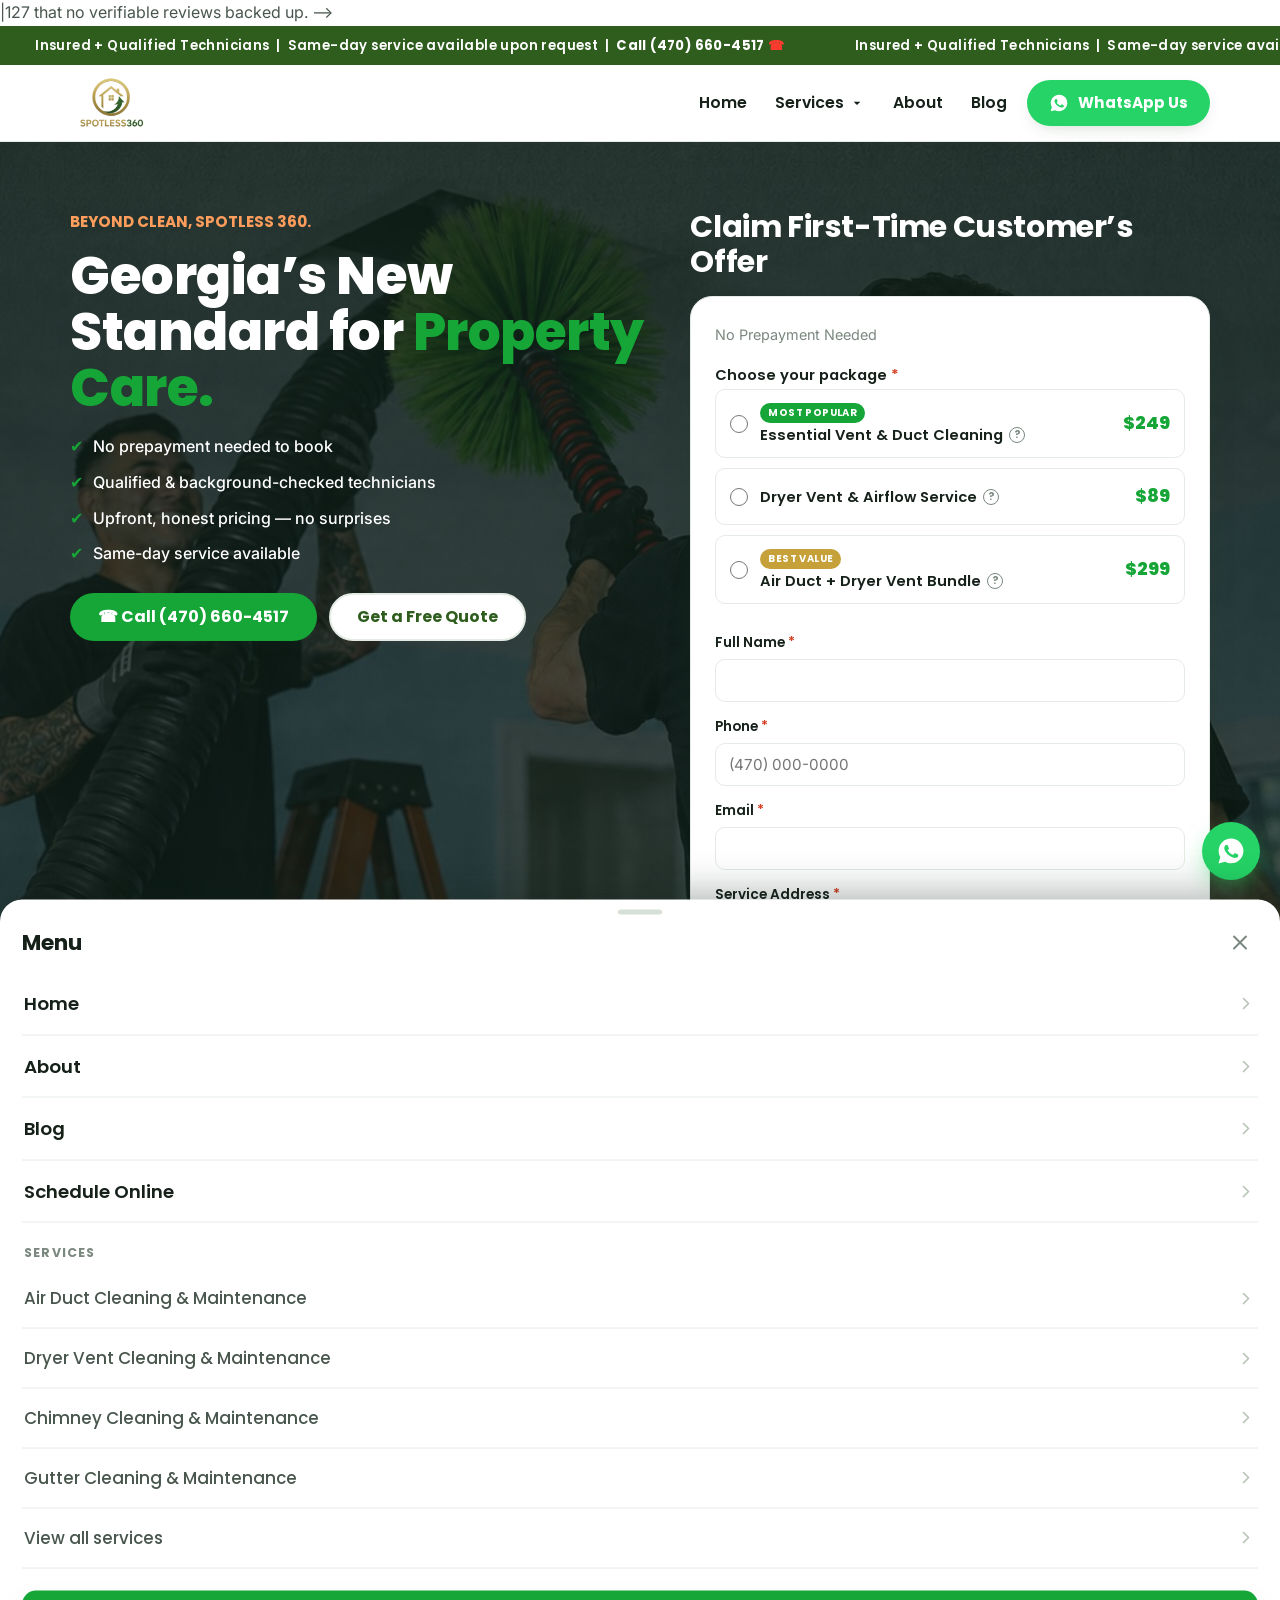
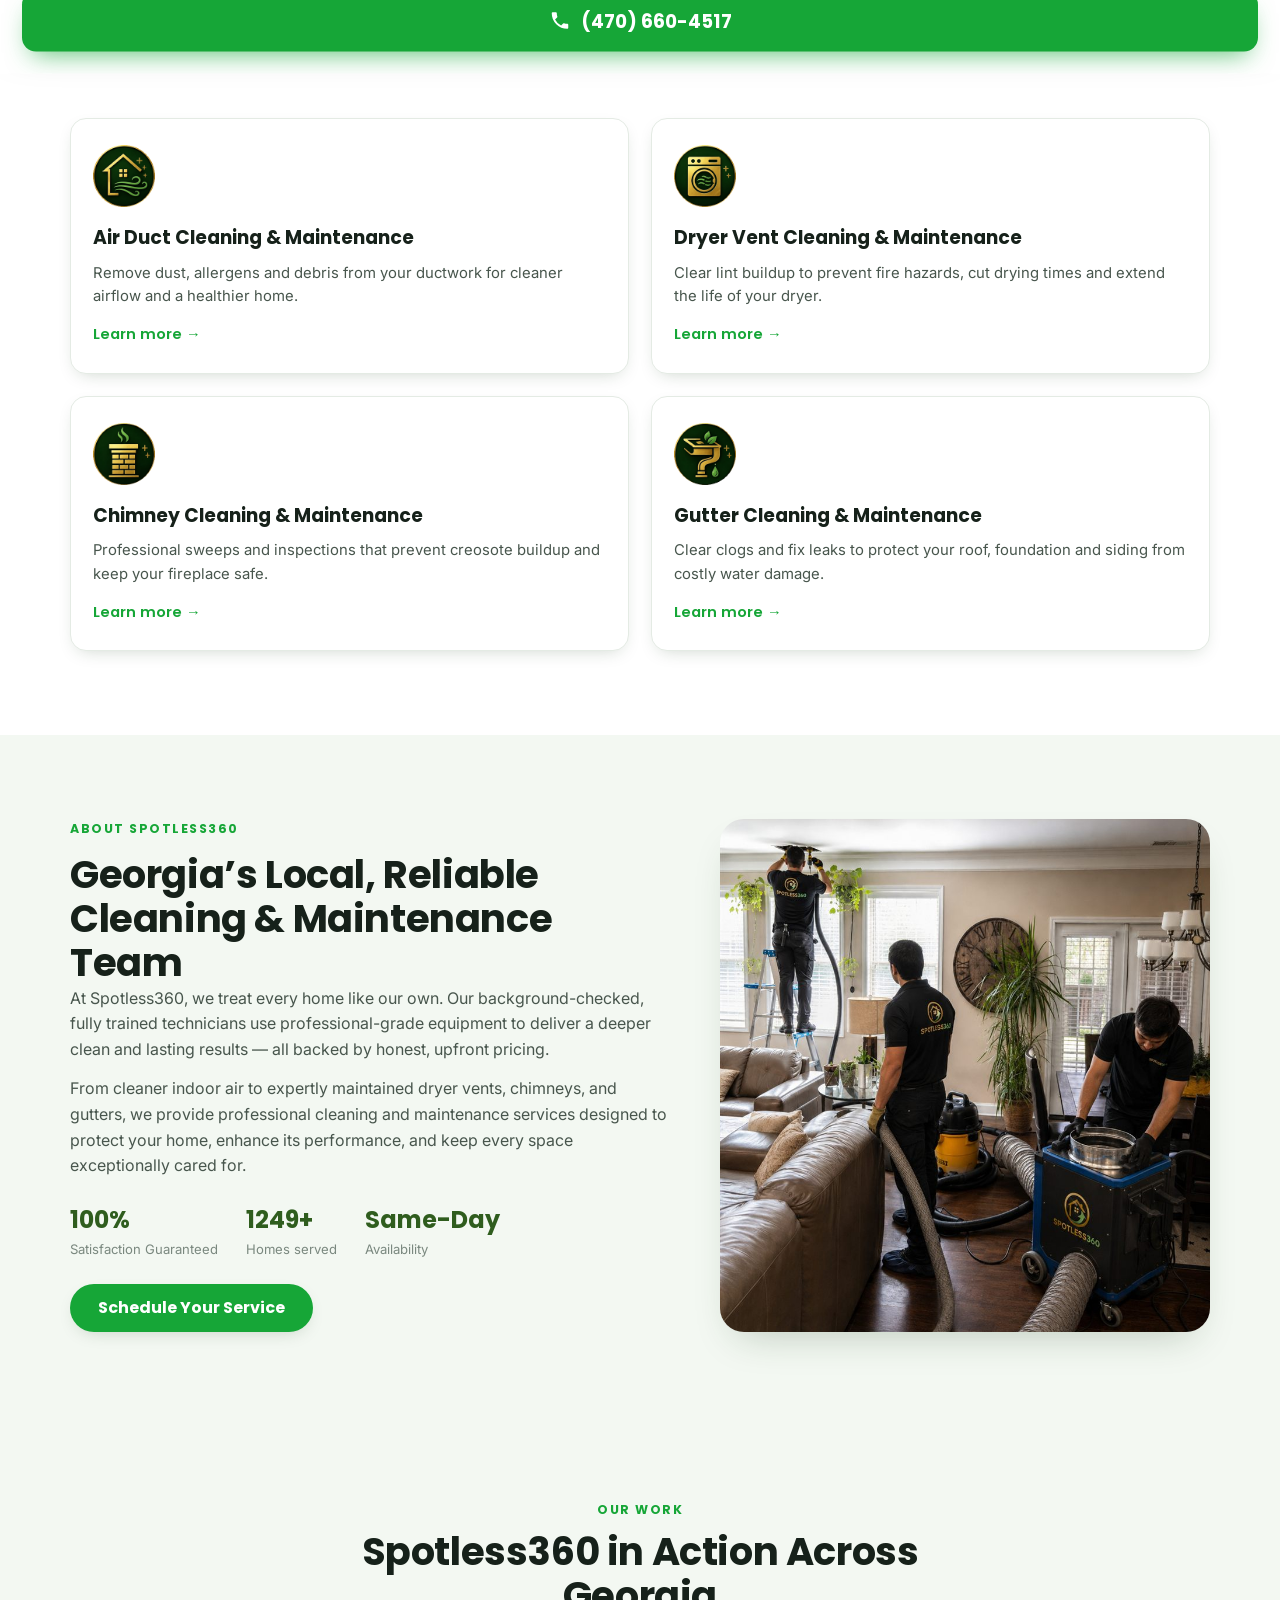
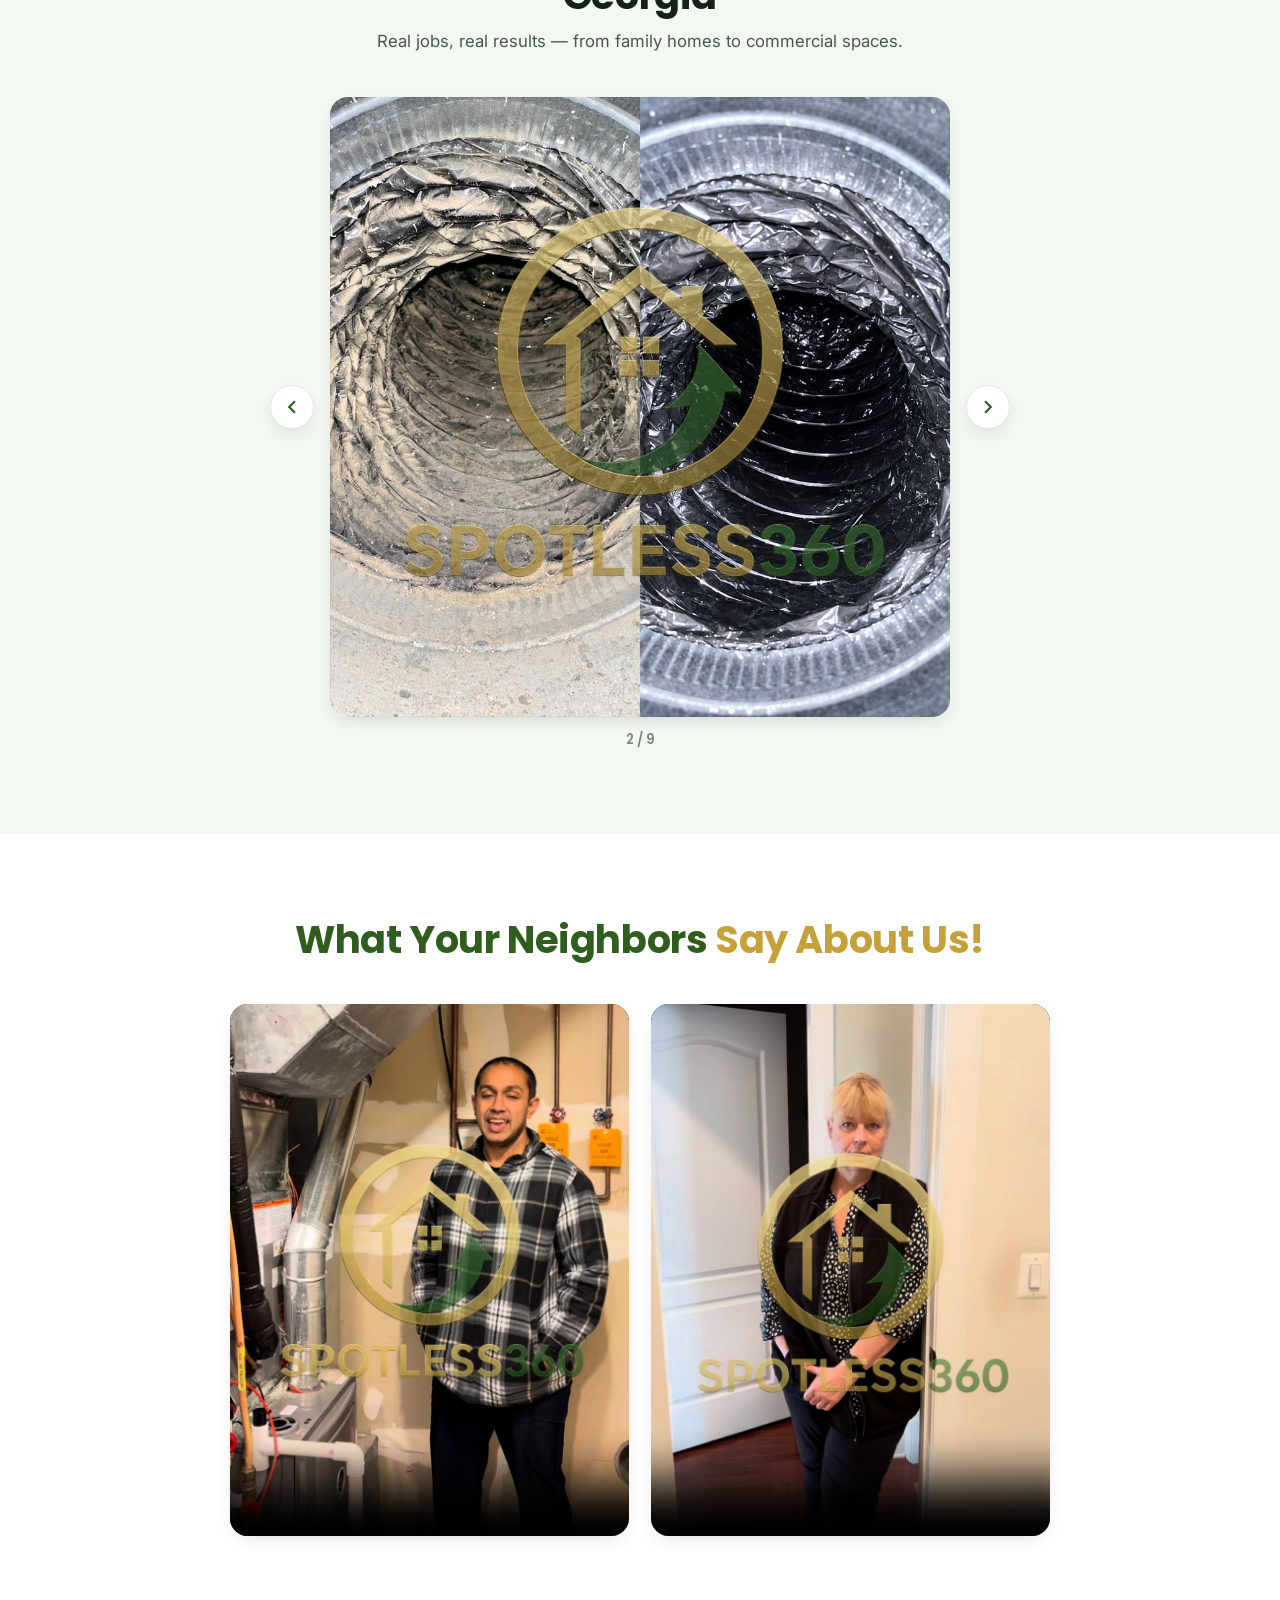
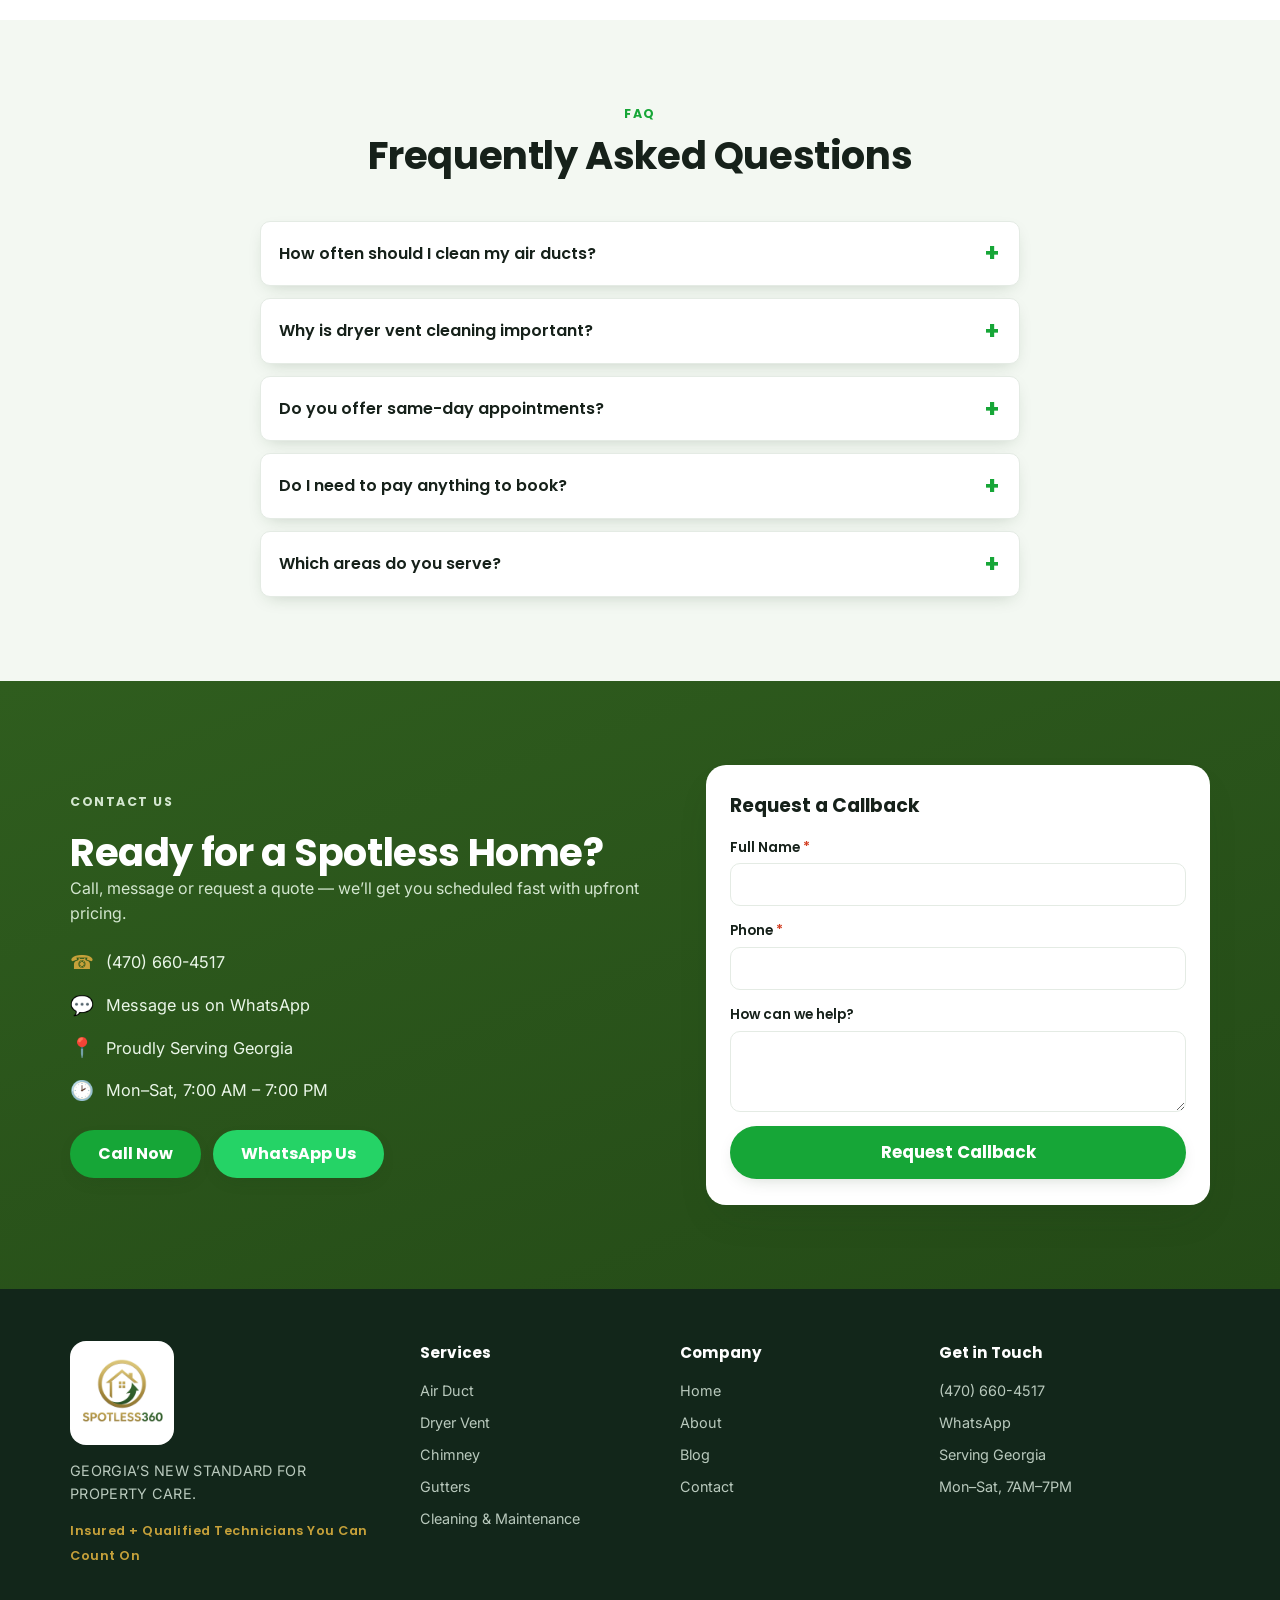
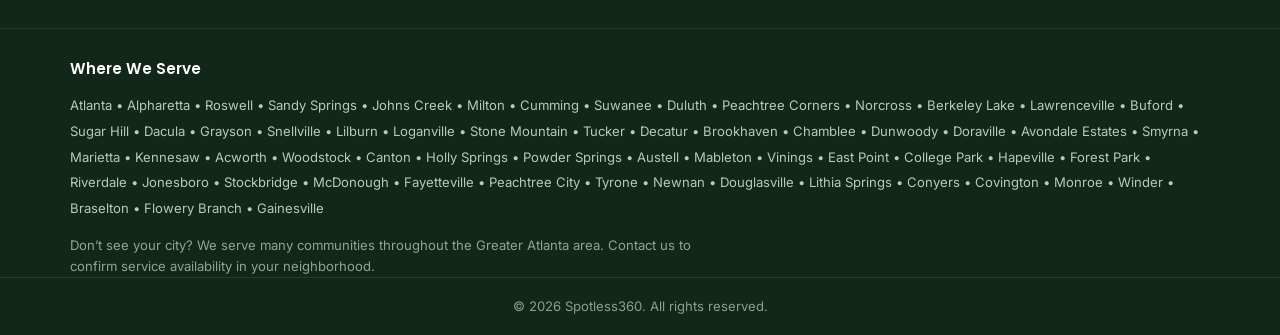
==== commit 21daa070: "Serve the review videos as WebM, fix their colour, and drop invented reviews Videos ------ The clien" ====
--- a/index.html
+++ b/index.html
@@ -45,9 +45,40 @@
     "priceRange": "$$",
     "areaServed": [ { "@type": "City", "name": "Atlanta" }, { "@type": "City", "name": "Alpharetta" }, { "@type": "City", "name": "Roswell" }, { "@type": "City", "name": "Sandy Springs" }, { "@type": "City", "name": "Johns Creek" }, { "@type": "City", "name": "Milton" }, { "@type": "City", "name": "Cumming" }, { "@type": "City", "name": "Suwanee" }, { "@type": "City", "name": "Duluth" }, { "@type": "City", "name": "Peachtree Corners" }, { "@type": "City", "name": "Norcross" }, { "@type": "City", "name": "Berkeley Lake" }, { "@type": "City", "name": "Lawrenceville" }, { "@type": "City", "name": "Buford" }, { "@type": "City", "name": "Sugar Hill" }, { "@type": "City", "name": "Dacula" }, { "@type": "City", "name": "Grayson" }, { "@type": "City", "name": "Snellville" }, { "@type": "City", "name": "Lilburn" }, { "@type": "City", "name": "Loganville" }, { "@type": "City", "name": "Stone Mountain" }, { "@type": "City", "name": "Tucker" }, { "@type": "City", "name": "Decatur" }, { "@type": "City", "name": "Brookhaven" }, { "@type": "City", "name": "Chamblee" }, { "@type": "City", "name": "Dunwoody" }, { "@type": "City", "name": "Doraville" }, { "@type": "City", "name": "Avondale Estates" }, { "@type": "City", "name": "Smyrna" }, { "@type": "City", "name": "Marietta" }, { "@type": "City", "name": "Kennesaw" }, { "@type": "City", "name": "Acworth" }, { "@type": "City", "name": "Woodstock" }, { "@type": "City", "name": "Canton" }, { "@type": "City", "name": "Holly Springs" }, { "@type": "City", "name": "Powder Springs" }, { "@type": "City", "name": "Austell" }, { "@type": "City", "name": "Mableton" }, { "@type": "City", "name": "Vinings" }, { "@type": "City", "name": "East Point" }, { "@type": "City", "name": "College Park" }, { "@type": "City", "name": "Hapeville" }, { "@type": "City", "name": "Forest Park" }, { "@type": "City", "name": "Riverdale" }, { "@type": "City", "name": "Jonesboro" }, { "@type": "City", "name": "Stockbridge" }, { "@type": "City", "name": "McDonough" }, { "@type": "City", "name": "Fayetteville" }, { "@type": "City", "name": "Peachtree City" }, { "@type": "City", "name": "Tyrone" }, { "@type": "City", "name": "Newnan" }, { "@type": "City", "name": "Douglasville" }, { "@type": "City", "name": "Lithia Springs" }, { "@type": "City", "name": "Conyers" }, { "@type": "City", "name": "Covington" }, { "@type": "City", "name": "Monroe" }, { "@type": "City", "name": "Winder" }, { "@type": "City", "name": "Braselton" }, { "@type": "City", "name": "Flowery Branch" }, { "@type": "City", "name": "Gainesville" } ],
     "address": { "@type": "PostalAddress", "addressLocality": "Georgia", "addressRegion": "GA", "addressCountry": "US" },
-    "url": "https://spotless360ga.com/",
-    "aggregateRating": { "@type": "AggregateRating", "ratingValue": "5.0", "reviewCount": "127" }
+    "url": "https://spotless360ga.com/"
   }
+  </script>
+
+  <!-- The two real customer testimonial videos in the reviews section. Posters are
+       frame 0 of each clip, where the customer is already on camera — the Windows
+       thumbnail API returns a "representative" frame from the b-roll instead, so
+       these were captured in the browser. Replaced a 5.0-from-127 rating claim
+       that no verifiable reviews backed up. -->|127 that no verifiable reviews backed up. -->
+  <script type="application/ld+json">
+  [
+    {
+      "@context": "https://schema.org",
+      "@type": "VideoObject",
+      "name": "Customer review of Spotless360 air duct cleaning",
+      "description": "A Spotless360 customer in Georgia talks about their air duct cleaning service, filmed at their home beside the ductwork.",
+      "thumbnailUrl": "https://spotless360ga.com/assets/review-1-poster.jpg",
+      "uploadDate": "2026-08-21",
+      "duration": "PT20S",
+      "contentUrl": "https://spotless360ga.com/assets/review-1.mp4",
+      "publisher": { "@type": "Organization", "name": "Spotless360" }
+    },
+    {
+      "@context": "https://schema.org",
+      "@type": "VideoObject",
+      "name": "Customer review of Spotless360 gutter cleaning",
+      "description": "A Spotless360 customer in Georgia talks about their gutter cleaning service, filmed at their home.",
+      "thumbnailUrl": "https://spotless360ga.com/assets/review-2-poster.jpg",
+      "uploadDate": "2026-08-21",
+      "duration": "PT15S",
+      "contentUrl": "https://spotless360ga.com/assets/review-2.mp4",
+      "publisher": { "@type": "Organization", "name": "Spotless360" }
+    }
+  ]
   </script>
 </head>
 <body>
@@ -129,13 +160,6 @@
           Georgia&rsquo;s New Standard for
           <span class="txt-green">Property Care.</span>
         </h1>
-        <div class="hero__greviews" role="img" aria-label="Rated 5 stars on Google Reviews">
-          <span class="greviews__word">
-            <span class="greviews--b">G</span><span class="greviews--r">o</span><span class="greviews--y">o</span><span class="greviews--b">g</span><span class="greviews--g">l</span><span class="greviews--r">e</span>
-          </span>
-          <span class="greviews__label">Reviews</span>
-          <span class="greviews__stars" aria-hidden="true">&#9733;&#9733;&#9733;&#9733;&#9733;</span>
-        </div>
 
         <ul class="hero__points">
           <li><span class="check">&#10004;</span> No prepayment needed to book</li>
@@ -218,7 +242,7 @@
         <p class="section__intro">One trusted team for the services that keep your home healthy, safe and efficient.</p>
       </div>
 
-      <div class="cards cards--split">
+      <div class="cards cards--2">
         <article class="card" id="air-duct">
           <div class="card__icon card__icon--badge">
             <img src="assets/icon-airduct.png" alt="" width="62" height="62" loading="lazy" />
@@ -226,15 +250,6 @@
           <h3>Air Duct Cleaning &amp; Maintenance</h3>
           <p>Remove dust, allergens and debris from your ductwork for cleaner airflow and a healthier home.</p>
           <a class="card__link" href="air-duct-cleaning-repair.html">Learn more &rarr;</a>
-        </article>
-
-        <article class="card" id="airflow-test">
-          <div class="card__icon card__icon--badge">
-            <img src="assets/icon-airflow.png" alt="" width="62" height="62" loading="lazy" />
-          </div>
-          <h3>Airflow Test &amp; AC Mold Inspection</h3>
-          <p>We measure your system&rsquo;s airflow and inspect your AC for mold, catching hidden issues early to protect your air quality.</p>
-          <a class="card__link" href="#quote">Get a quote &rarr;</a>
         </article>
 
         <article class="card" id="dryer-vent">
@@ -365,7 +380,6 @@
     <div class="container">
       <div class="section__head">
         <h2><span class="txt-green-dark">What Your Neighbors</span> <span class="txt-gold">Say About Us!</span></h2>
-        <p class="section__intro"><span class="stars">&#9733;&#9733;&#9733;&#9733;&#9733;</span> Rated 5.0 on <span class="greviews__word"><span class="greviews--b">G</span><span class="greviews--r">o</span><span class="greviews--y">o</span><span class="greviews--b">g</span><span class="greviews--g">l</span><span class="greviews--r">e</span></span></p>
       </div>
 
       <!-- Real customer videos. Sources are the only thing to swap once they
@@ -376,6 +390,7 @@
           <video controls preload="none" playsinline
                  poster="assets/review-1-poster.jpg"
                  aria-label="Video review from a Spotless360 customer">
+            <source src="assets/review-1.webm" type="video/webm" />
             <source src="assets/review-1.mp4" type="video/mp4" />
             Your browser can&rsquo;t play this video.
           </video>
@@ -384,6 +399,7 @@
           <video controls preload="none" playsinline
                  poster="assets/review-2-poster.jpg"
                  aria-label="Video review from a Spotless360 customer">
+            <source src="assets/review-2.webm" type="video/webm" />
             <source src="assets/review-2.mp4" type="video/mp4" />
             Your browser can&rsquo;t play this video.
           </video>
--- a/styles.css
+++ b/styles.css
@@ -433,6 +433,7 @@
 /* ---------- Cards grid ---------- */
 .cards { display: grid; gap: 22px; }
 .cards--4 { grid-template-columns: repeat(4, 1fr); }
+.cards--2 { grid-template-columns: repeat(2, 1fr); }
 .cards--3 { grid-template-columns: repeat(3, 1fr); }
 /* Home services: 2 cards on top, 3 on bottom (6-col base) */
 .cards--split { grid-template-columns: repeat(6, 1fr); }
@@ -628,7 +629,7 @@
 }
 
 @media (max-width: 560px) {
-  .cards--4, .cards--3, .cards--split { grid-template-columns: 1fr; }
+  .cards--4, .cards--3, .cards--2, .cards--split { grid-template-columns: 1fr; }
   .trust-strip__inner { font-size: .8rem; gap: 8px 18px; }
   .about__stats { gap: 18px; }
   .hero__actions .btn, .contact__actions .btn { flex: 1; }
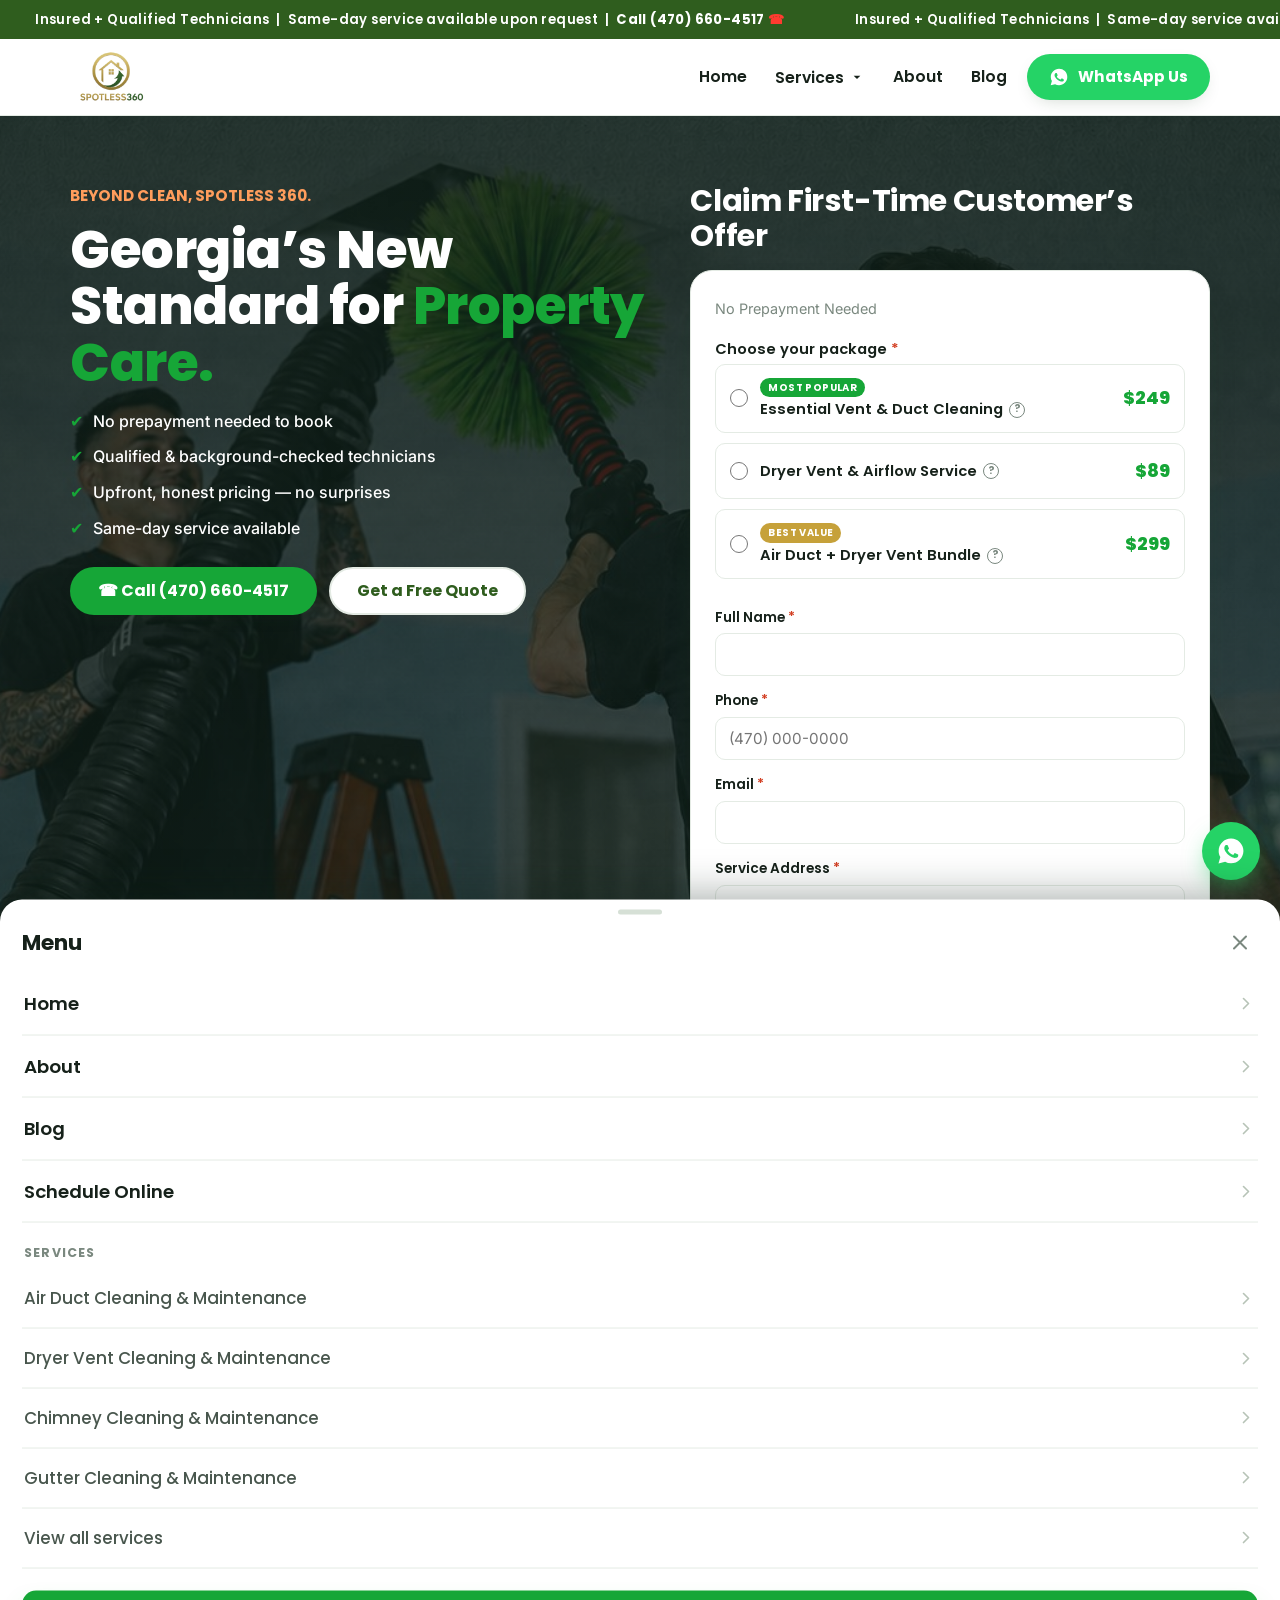
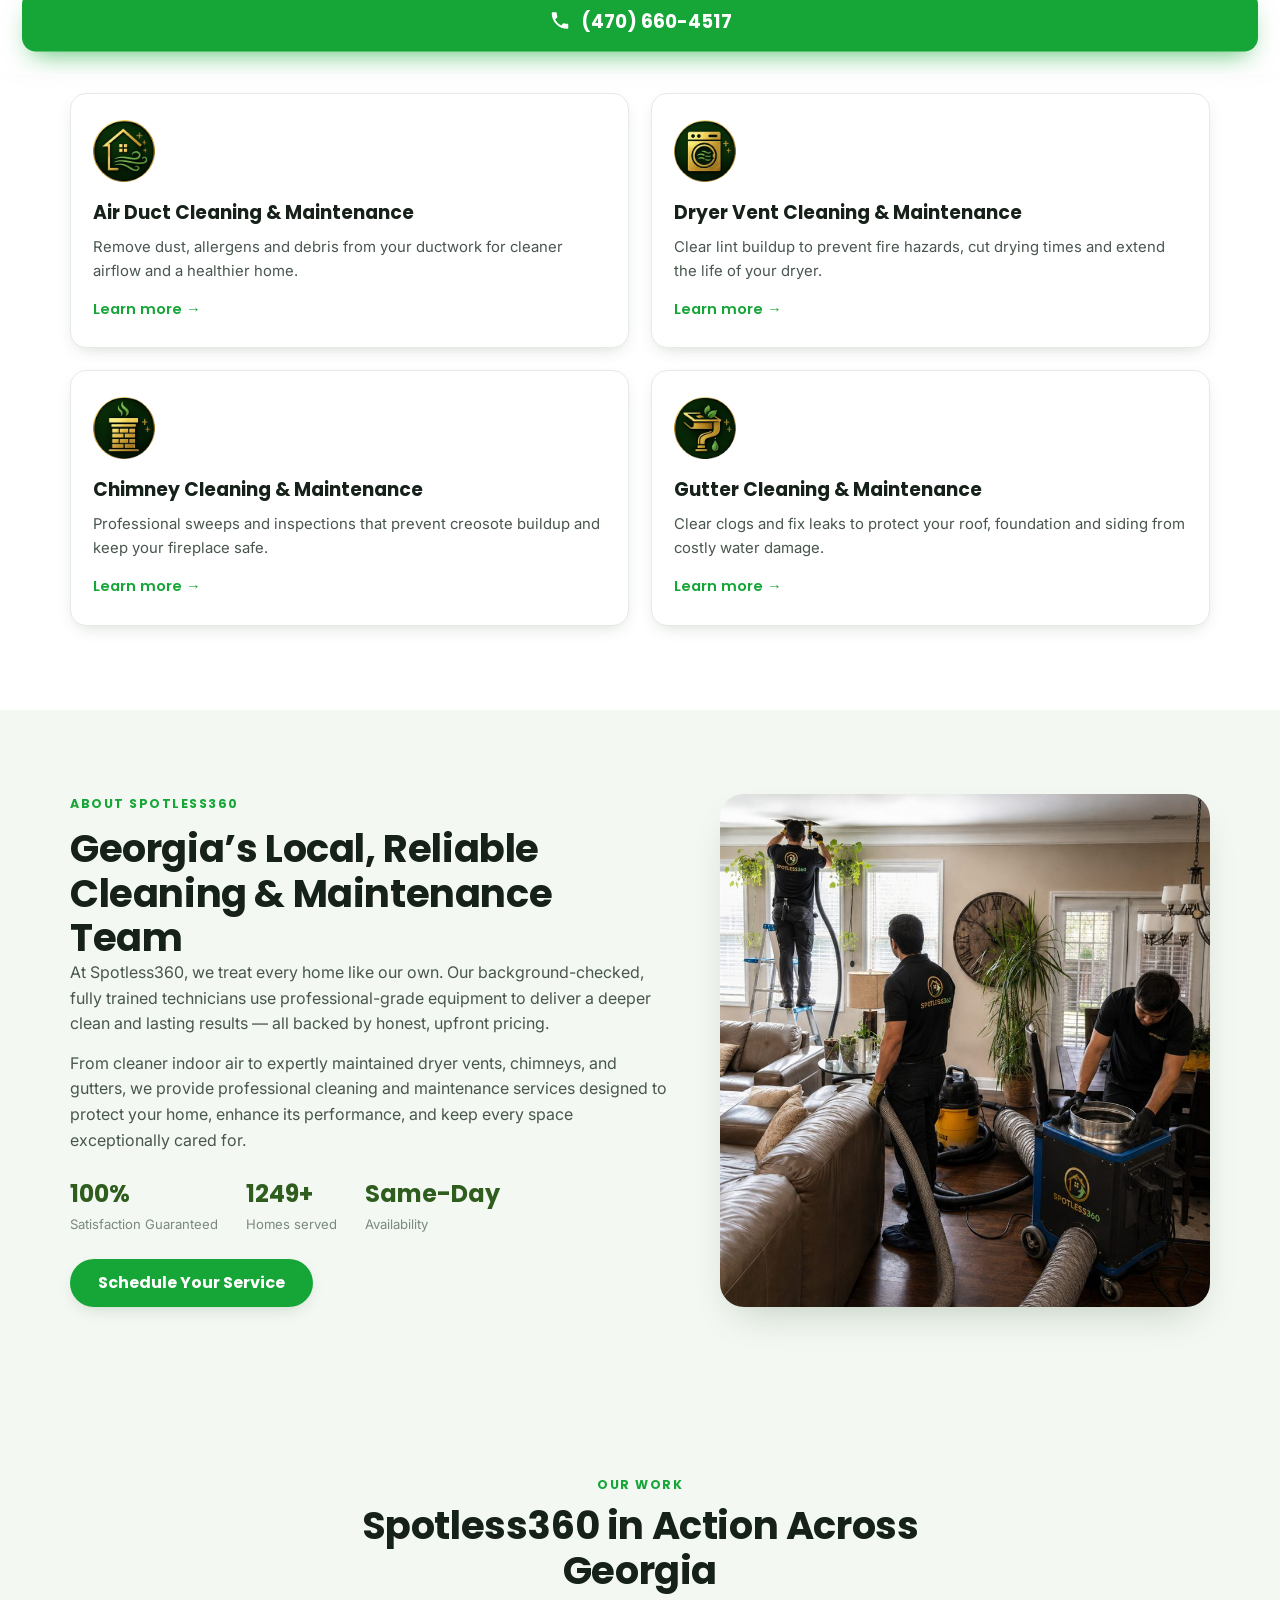
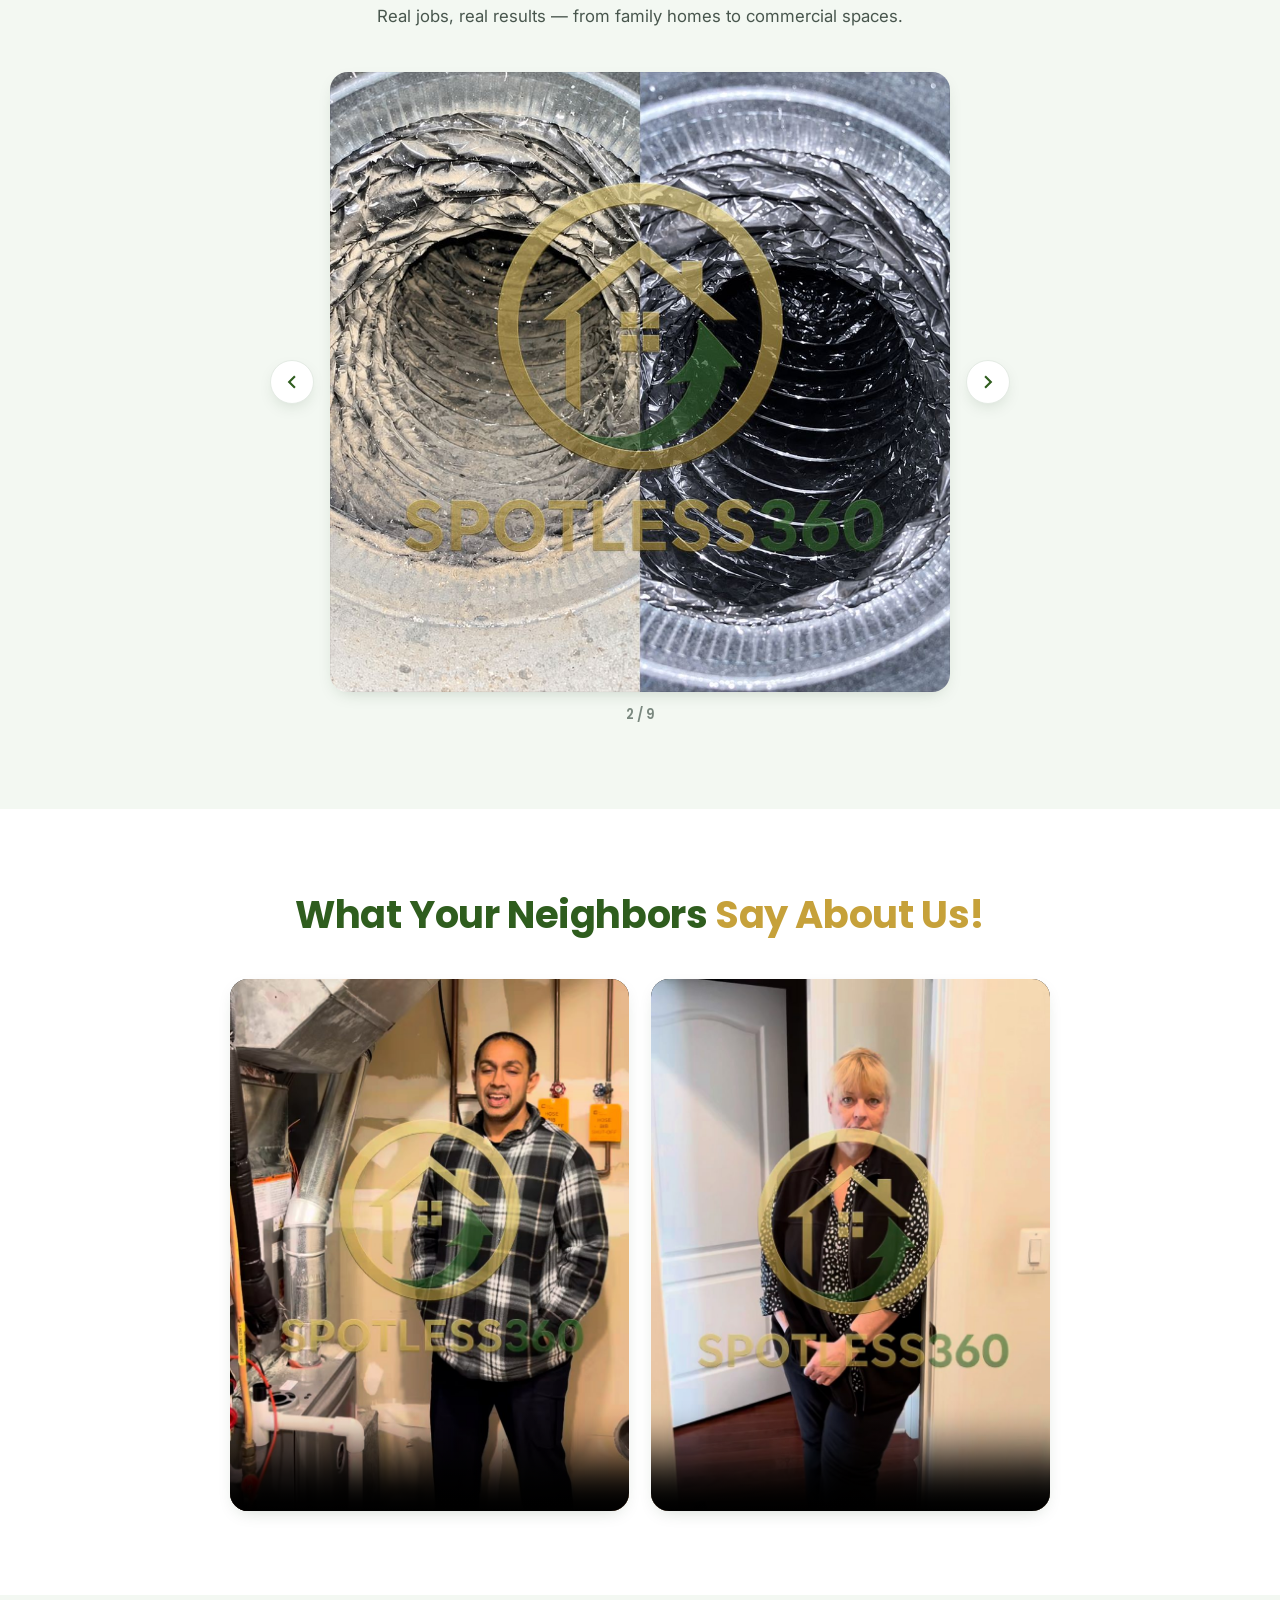
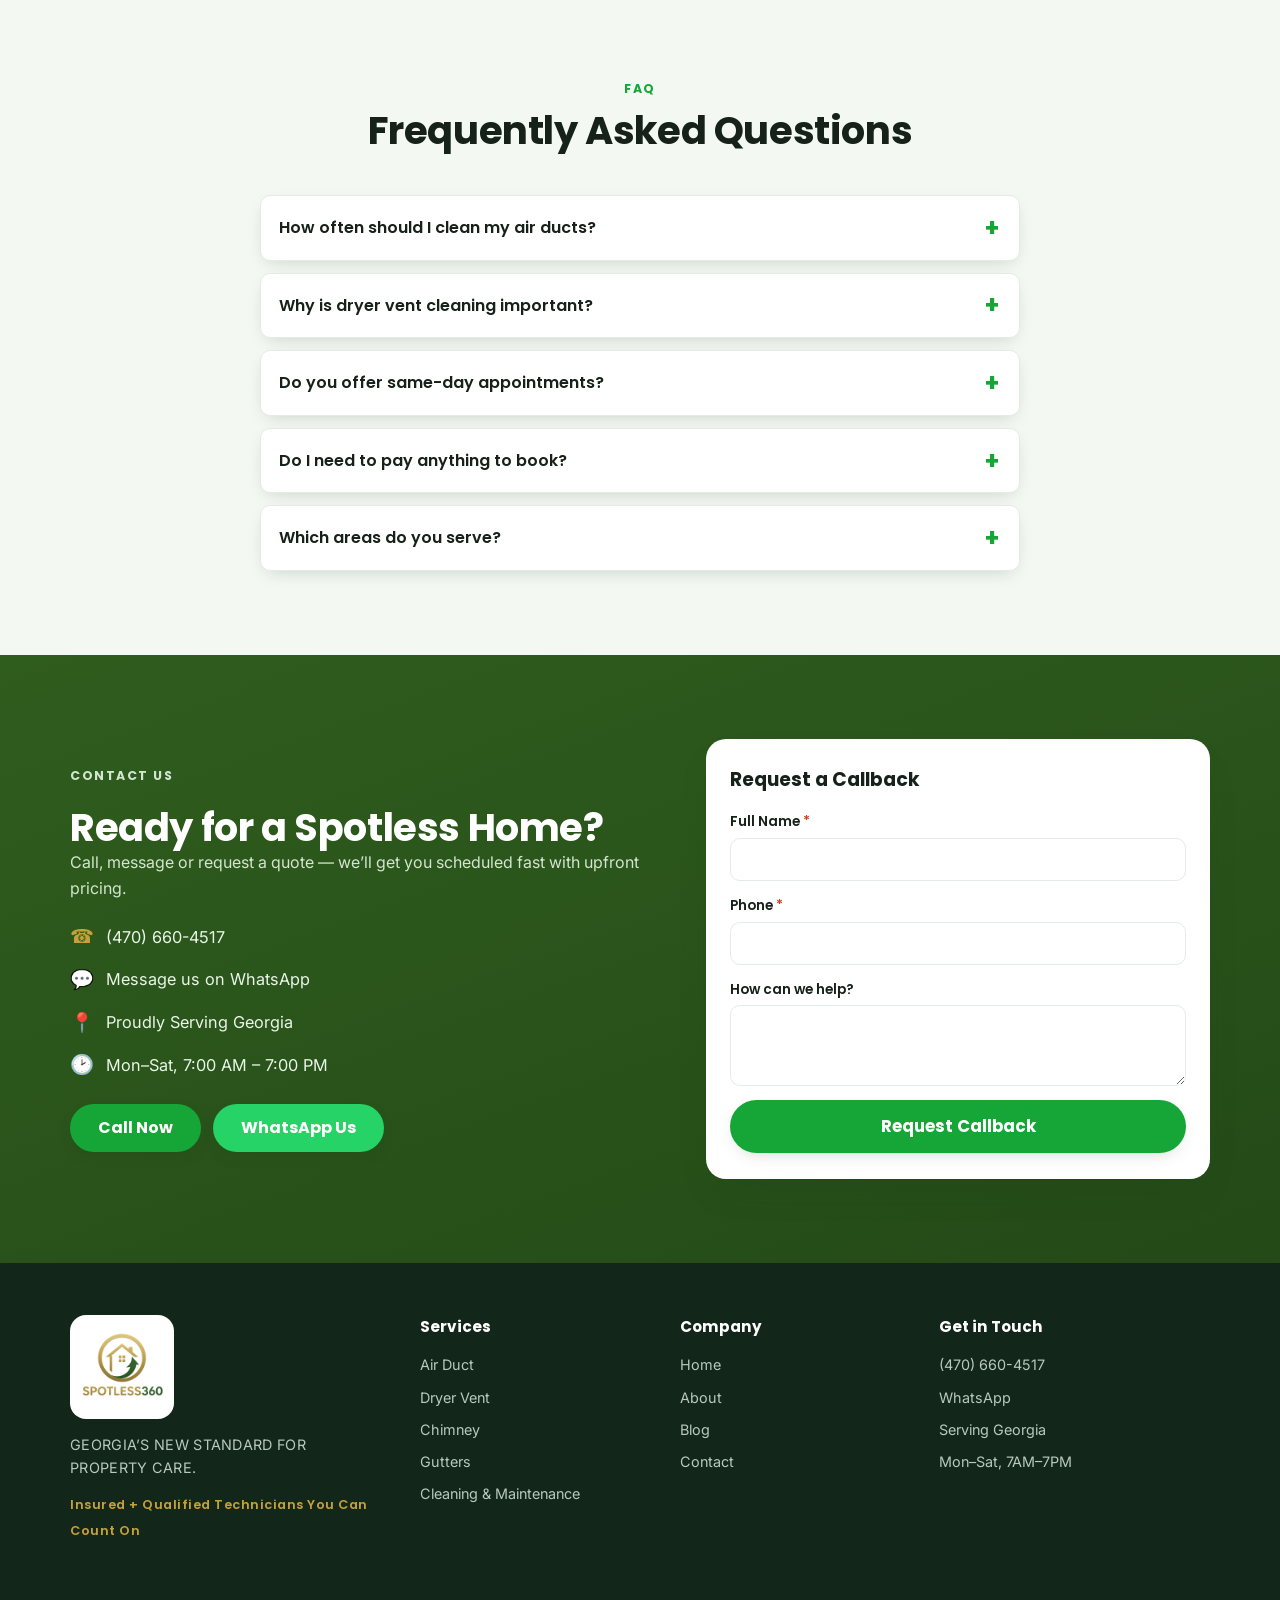
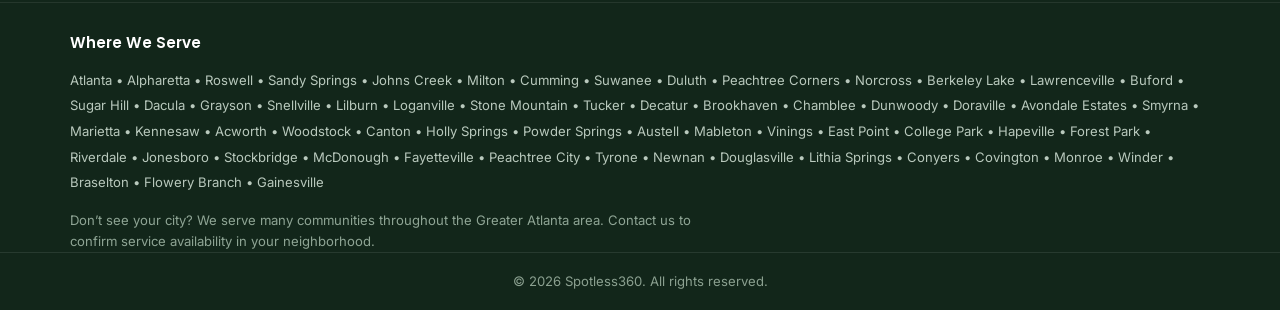
==== commit 04769377: "Close the video schema comment and complete its publisher A perl rewrite of that comment used a pipe" ====
--- a/index.html
+++ b/index.html
@@ -53,7 +53,7 @@
        frame 0 of each clip, where the customer is already on camera — the Windows
        thumbnail API returns a "representative" frame from the b-roll instead, so
        these were captured in the browser. Replaced a 5.0-from-127 rating claim
-       that no verifiable reviews backed up. -->|127 that no verifiable reviews backed up. -->
+       that no verifiable reviews backed up. -->
   <script type="application/ld+json">
   [
     {
@@ -62,10 +62,20 @@
       "name": "Customer review of Spotless360 air duct cleaning",
       "description": "A Spotless360 customer in Georgia talks about their air duct cleaning service, filmed at their home beside the ductwork.",
       "thumbnailUrl": "https://spotless360ga.com/assets/review-1-poster.jpg",
-      "uploadDate": "2026-08-21",
+      "uploadDate": "2026-08-21T09:00:00-04:00",
       "duration": "PT20S",
       "contentUrl": "https://spotless360ga.com/assets/review-1.mp4",
-      "publisher": { "@type": "Organization", "name": "Spotless360" }
+      "publisher": {
+        "@type": "Organization",
+        "name": "Spotless360",
+        "url": "https://spotless360ga.com/",
+        "logo": {
+          "@type": "ImageObject",
+          "url": "https://spotless360ga.com/assets/logo-stacked.png",
+          "width": 1024,
+          "height": 1024
+        }
+      }
     },
     {
       "@context": "https://schema.org",
@@ -73,10 +83,20 @@
       "name": "Customer review of Spotless360 gutter cleaning",
       "description": "A Spotless360 customer in Georgia talks about their gutter cleaning service, filmed at their home.",
       "thumbnailUrl": "https://spotless360ga.com/assets/review-2-poster.jpg",
-      "uploadDate": "2026-08-21",
+      "uploadDate": "2026-08-21T09:00:00-04:00",
       "duration": "PT15S",
       "contentUrl": "https://spotless360ga.com/assets/review-2.mp4",
-      "publisher": { "@type": "Organization", "name": "Spotless360" }
+      "publisher": {
+        "@type": "Organization",
+        "name": "Spotless360",
+        "url": "https://spotless360ga.com/",
+        "logo": {
+          "@type": "ImageObject",
+          "url": "https://spotless360ga.com/assets/logo-stacked.png",
+          "width": 1024,
+          "height": 1024
+        }
+      }
     }
   ]
   </script>
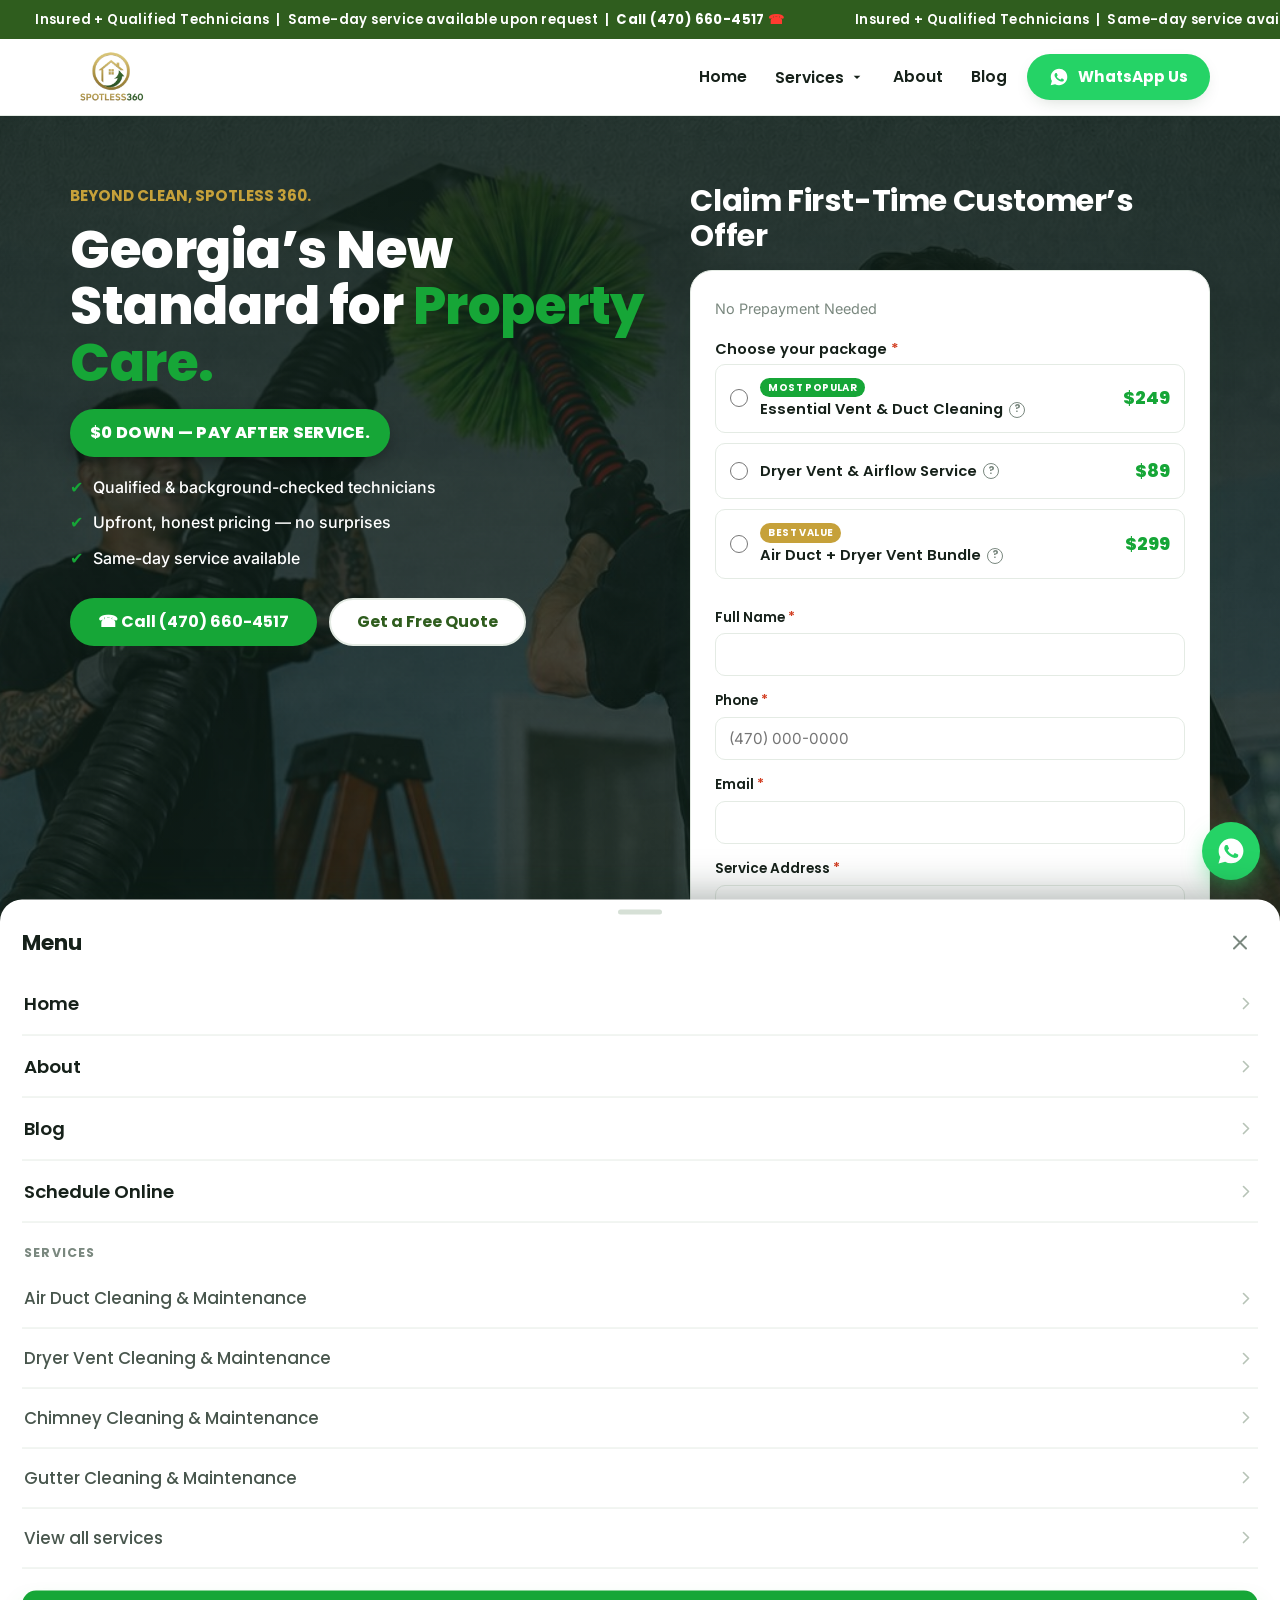
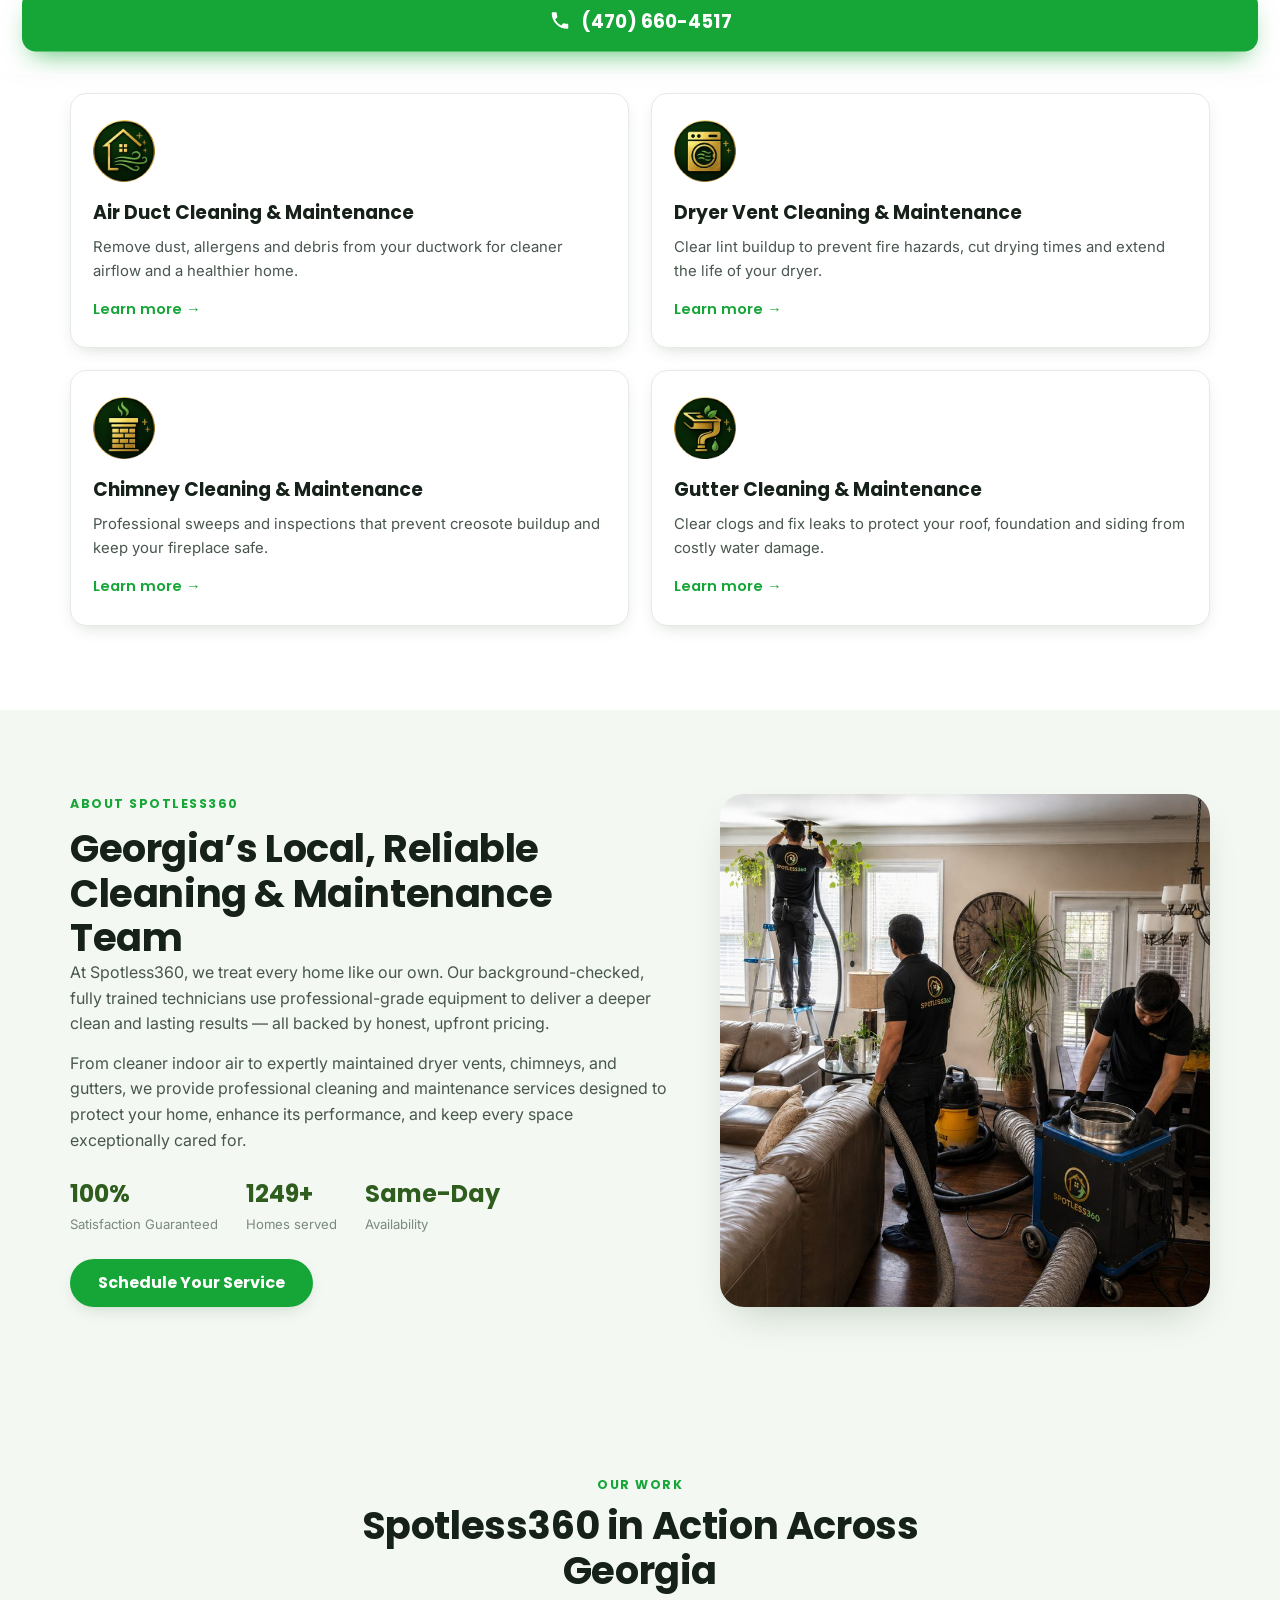
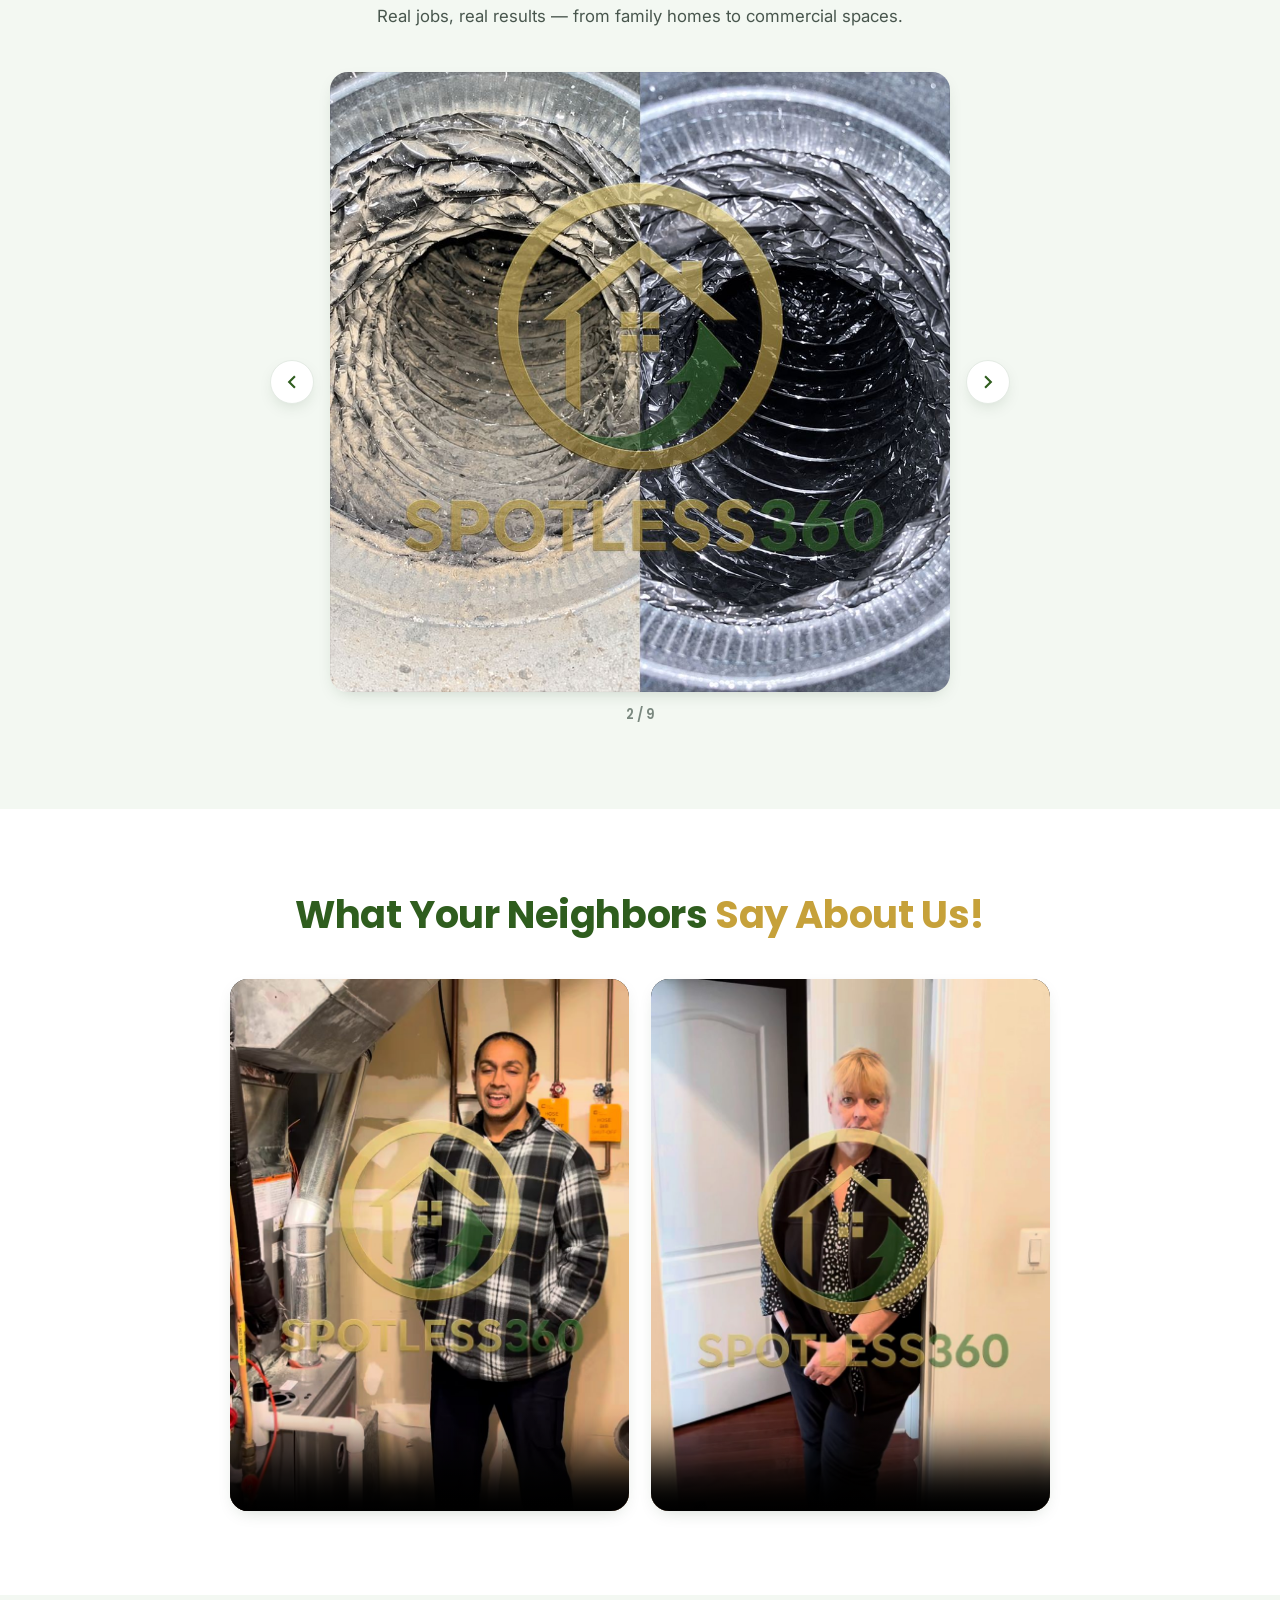
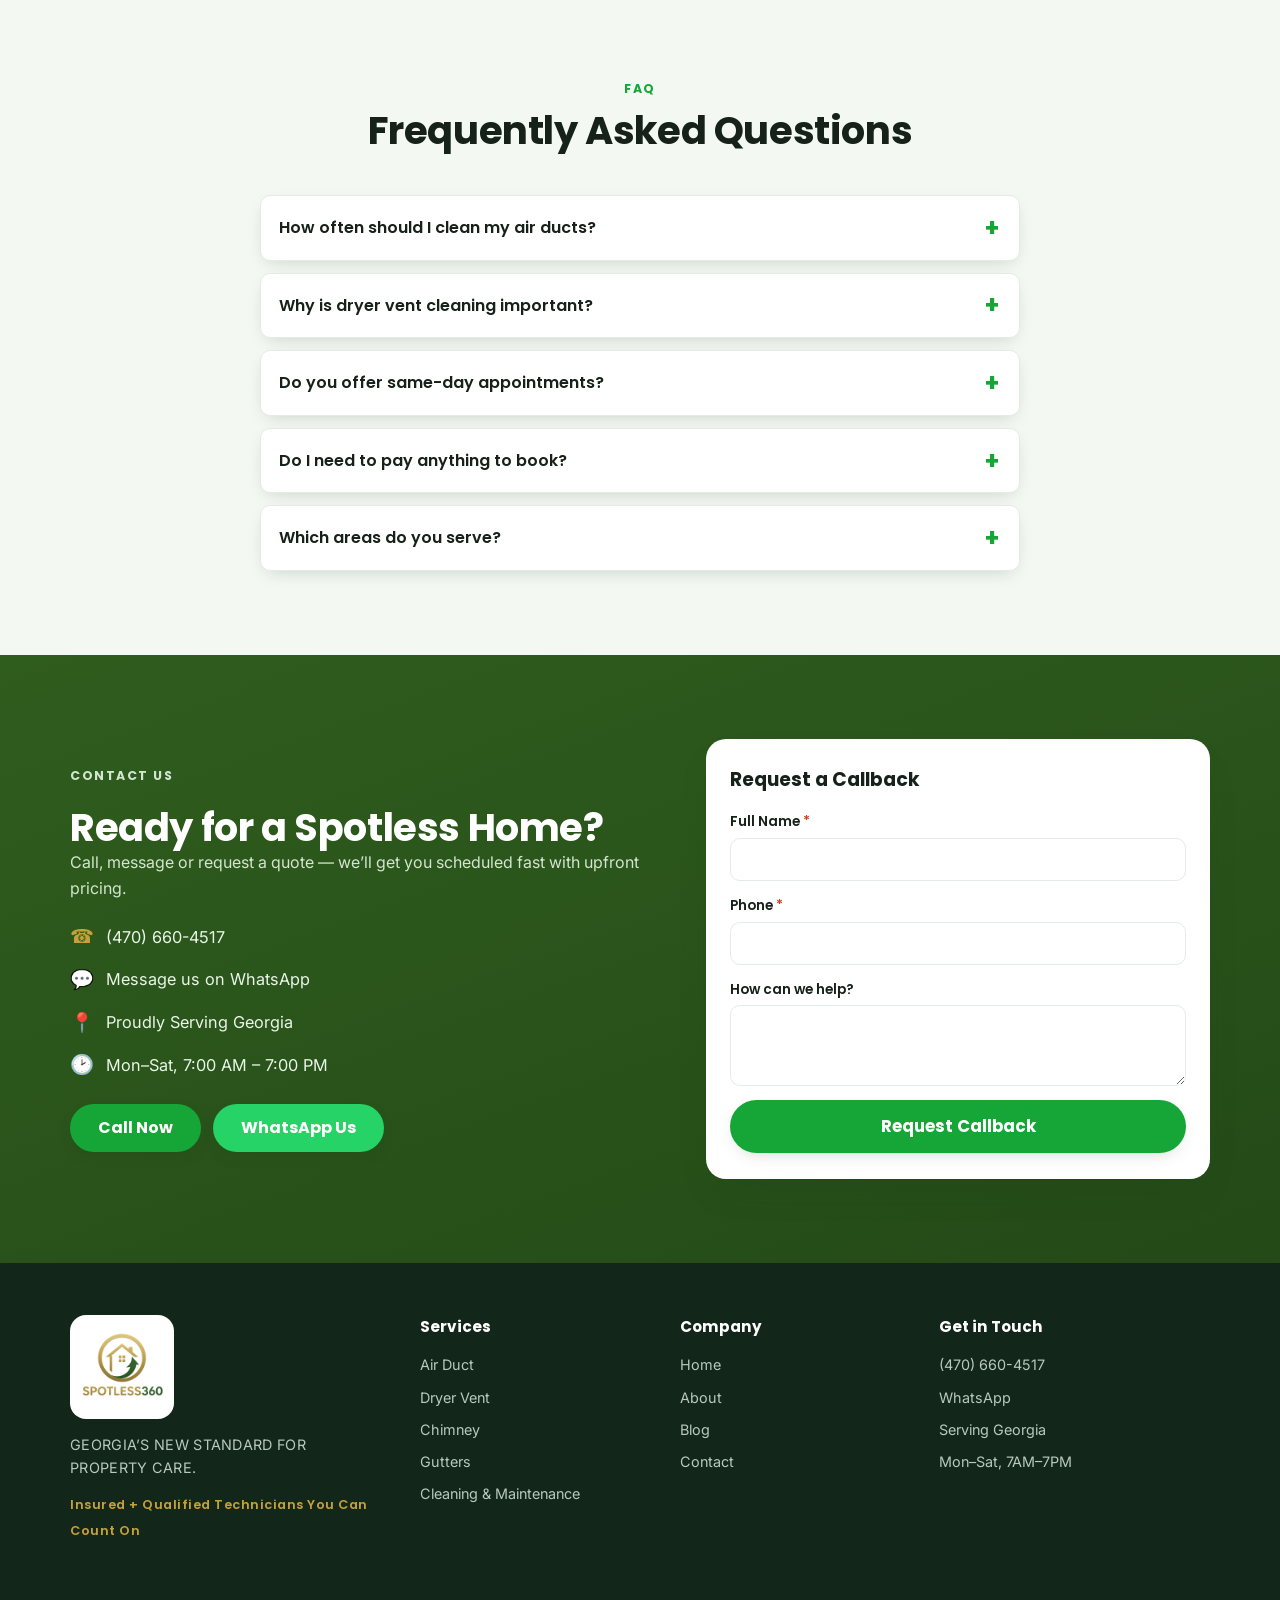
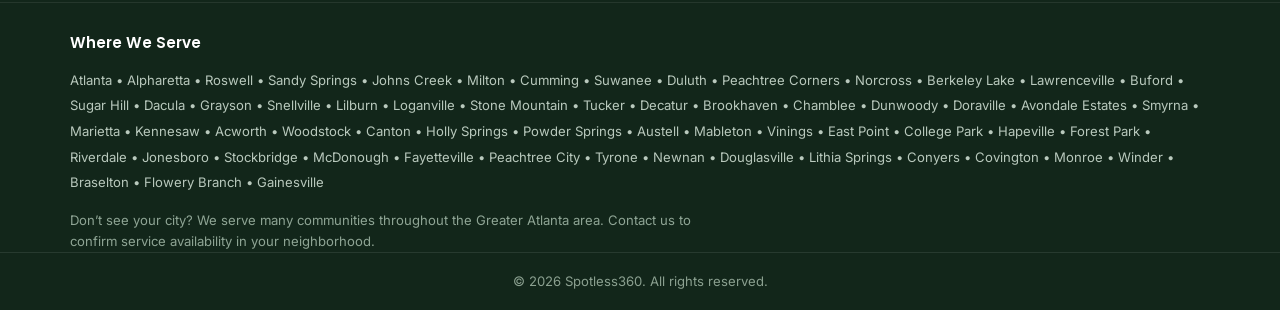
==== commit 0ca2d48c: "Lead the hero with a $0 DOWN badge and consolidate the org schema "No prepayment needed to book" lea" ====
--- a/index.html
+++ b/index.html
@@ -41,6 +41,12 @@
     "@type": "HomeAndConstructionBusiness",
     "name": "Spotless360",
     "image": "https://spotless360ga.com/assets/logo-spotless360.avif",
+    "logo": {
+      "@type": "ImageObject",
+      "url": "https://spotless360ga.com/assets/logo-stacked.png",
+      "width": 1024,
+      "height": 1024
+    },
     "telephone": "+1-470-660-4517",
     "priceRange": "$$",
     "areaServed": [ { "@type": "City", "name": "Atlanta" }, { "@type": "City", "name": "Alpharetta" }, { "@type": "City", "name": "Roswell" }, { "@type": "City", "name": "Sandy Springs" }, { "@type": "City", "name": "Johns Creek" }, { "@type": "City", "name": "Milton" }, { "@type": "City", "name": "Cumming" }, { "@type": "City", "name": "Suwanee" }, { "@type": "City", "name": "Duluth" }, { "@type": "City", "name": "Peachtree Corners" }, { "@type": "City", "name": "Norcross" }, { "@type": "City", "name": "Berkeley Lake" }, { "@type": "City", "name": "Lawrenceville" }, { "@type": "City", "name": "Buford" }, { "@type": "City", "name": "Sugar Hill" }, { "@type": "City", "name": "Dacula" }, { "@type": "City", "name": "Grayson" }, { "@type": "City", "name": "Snellville" }, { "@type": "City", "name": "Lilburn" }, { "@type": "City", "name": "Loganville" }, { "@type": "City", "name": "Stone Mountain" }, { "@type": "City", "name": "Tucker" }, { "@type": "City", "name": "Decatur" }, { "@type": "City", "name": "Brookhaven" }, { "@type": "City", "name": "Chamblee" }, { "@type": "City", "name": "Dunwoody" }, { "@type": "City", "name": "Doraville" }, { "@type": "City", "name": "Avondale Estates" }, { "@type": "City", "name": "Smyrna" }, { "@type": "City", "name": "Marietta" }, { "@type": "City", "name": "Kennesaw" }, { "@type": "City", "name": "Acworth" }, { "@type": "City", "name": "Woodstock" }, { "@type": "City", "name": "Canton" }, { "@type": "City", "name": "Holly Springs" }, { "@type": "City", "name": "Powder Springs" }, { "@type": "City", "name": "Austell" }, { "@type": "City", "name": "Mableton" }, { "@type": "City", "name": "Vinings" }, { "@type": "City", "name": "East Point" }, { "@type": "City", "name": "College Park" }, { "@type": "City", "name": "Hapeville" }, { "@type": "City", "name": "Forest Park" }, { "@type": "City", "name": "Riverdale" }, { "@type": "City", "name": "Jonesboro" }, { "@type": "City", "name": "Stockbridge" }, { "@type": "City", "name": "McDonough" }, { "@type": "City", "name": "Fayetteville" }, { "@type": "City", "name": "Peachtree City" }, { "@type": "City", "name": "Tyrone" }, { "@type": "City", "name": "Newnan" }, { "@type": "City", "name": "Douglasville" }, { "@type": "City", "name": "Lithia Springs" }, { "@type": "City", "name": "Conyers" }, { "@type": "City", "name": "Covington" }, { "@type": "City", "name": "Monroe" }, { "@type": "City", "name": "Winder" }, { "@type": "City", "name": "Braselton" }, { "@type": "City", "name": "Flowery Branch" }, { "@type": "City", "name": "Gainesville" } ],
@@ -64,18 +70,7 @@
       "thumbnailUrl": "https://spotless360ga.com/assets/review-1-poster.jpg",
       "uploadDate": "2026-08-21T09:00:00-04:00",
       "duration": "PT20S",
-      "contentUrl": "https://spotless360ga.com/assets/review-1.mp4",
-      "publisher": {
-        "@type": "Organization",
-        "name": "Spotless360",
-        "url": "https://spotless360ga.com/",
-        "logo": {
-          "@type": "ImageObject",
-          "url": "https://spotless360ga.com/assets/logo-stacked.png",
-          "width": 1024,
-          "height": 1024
-        }
-      }
+      "contentUrl": "https://spotless360ga.com/assets/review-1.mp4"
     },
     {
       "@context": "https://schema.org",
@@ -85,18 +80,7 @@
       "thumbnailUrl": "https://spotless360ga.com/assets/review-2-poster.jpg",
       "uploadDate": "2026-08-21T09:00:00-04:00",
       "duration": "PT15S",
-      "contentUrl": "https://spotless360ga.com/assets/review-2.mp4",
-      "publisher": {
-        "@type": "Organization",
-        "name": "Spotless360",
-        "url": "https://spotless360ga.com/",
-        "logo": {
-          "@type": "ImageObject",
-          "url": "https://spotless360ga.com/assets/logo-stacked.png",
-          "width": 1024,
-          "height": 1024
-        }
-      }
+      "contentUrl": "https://spotless360ga.com/assets/review-2.mp4"
     }
   ]
   </script>
@@ -181,8 +165,9 @@
           <span class="txt-green">Property Care.</span>
         </h1>
 
+        <p class="hero__deal">$0 DOWN &mdash; PAY AFTER SERVICE.</p>
+
         <ul class="hero__points">
-          <li><span class="check">&#10004;</span> No prepayment needed to book</li>
           <li><span class="check">&#10004;</span> Qualified &amp; background-checked technicians</li>
           <li><span class="check">&#10004;</span> Upfront, honest pricing &mdash; no surprises</li>
           <li><span class="check">&#10004;</span> Same-day service available</li>
--- a/styles.css
+++ b/styles.css
@@ -169,6 +169,12 @@
 .greviews__stars { color: #FBBC05; font-size: 1.3rem; letter-spacing: 3px; }
 /* Google wordmark reused inline in the Testimonials intro line */
 .section__intro .greviews__word { font-size: 1.05em; letter-spacing: -.3px; vertical-align: baseline; }
+/* The one commercial promise in the hero: a solid badge, not a fourth tick, so
+   it never reads as just another line in the list. */
+.hero__deal { display: inline-block; margin-bottom: 18px; padding: 11px 20px;
+  border-radius: 999px; background: var(--green); color: #fff;
+  font-family: "Poppins", sans-serif; font-weight: 800; font-size: 1.02rem;
+  letter-spacing: .02em; box-shadow: var(--shadow-sm); }
 .hero__points { list-style: none; display: grid; gap: 10px; margin-bottom: 26px; }
 .hero__points li { display: flex; gap: 10px; align-items: center; font-weight: 500; color: var(--ink); }
 .hero__actions { display: flex; flex-wrap: wrap; gap: 12px; margin-bottom: 20px; }
@@ -593,6 +599,7 @@
 
 @media (max-width: 720px) {
   .topbar__item { padding-inline: 1.4rem; }
+  .hero__deal { font-size: .9rem; padding: 10px 16px; margin-bottom: 16px; }
   .hero__greviews { gap: 10px; padding: 10px 16px; margin-bottom: 22px; }
   .greviews__word { font-size: 1.45rem; }
   .greviews__label { font-size: 1.2rem; }
@@ -978,12 +985,16 @@
     linear-gradient(180deg, rgba(16,33,26,.86) 0%, rgba(16,33,26,.72) 50%, rgba(16,33,26,.82) 100%),
     url("assets/airduct-residential.jpg") center 28% / cover no-repeat;
 }
-.hero--photo .hero__eyebrow { color: #ff9d5c; }
+/* Brand gold, same token as the reviews heading — replaces the promo orange
+   that came with the old "special offers" eyebrow copy. */
+.hero--photo .hero__eyebrow { color: var(--gold); }
 .hero--photo .hero__title,
 .hero--photo .svc-hero__title { color: #fff; }
 .hero--photo .hero__lead,
 .hero--photo .svc-hero__lead { color: rgba(255,255,255,.85); }
 .hero--photo .hero__points li { color: #fff; }
+/* Over the dark photo hero the badge needs a deeper shadow to separate. */
+.hero--photo .hero__deal { box-shadow: 0 6px 20px -6px rgba(0,0,0,.55); }
 .hero--photo .hero__trust { color: rgba(255,255,255,.85); }
 .hero--photo .hero__trust strong { color: #fff; }
 .hero--photo .breadcrumb,
